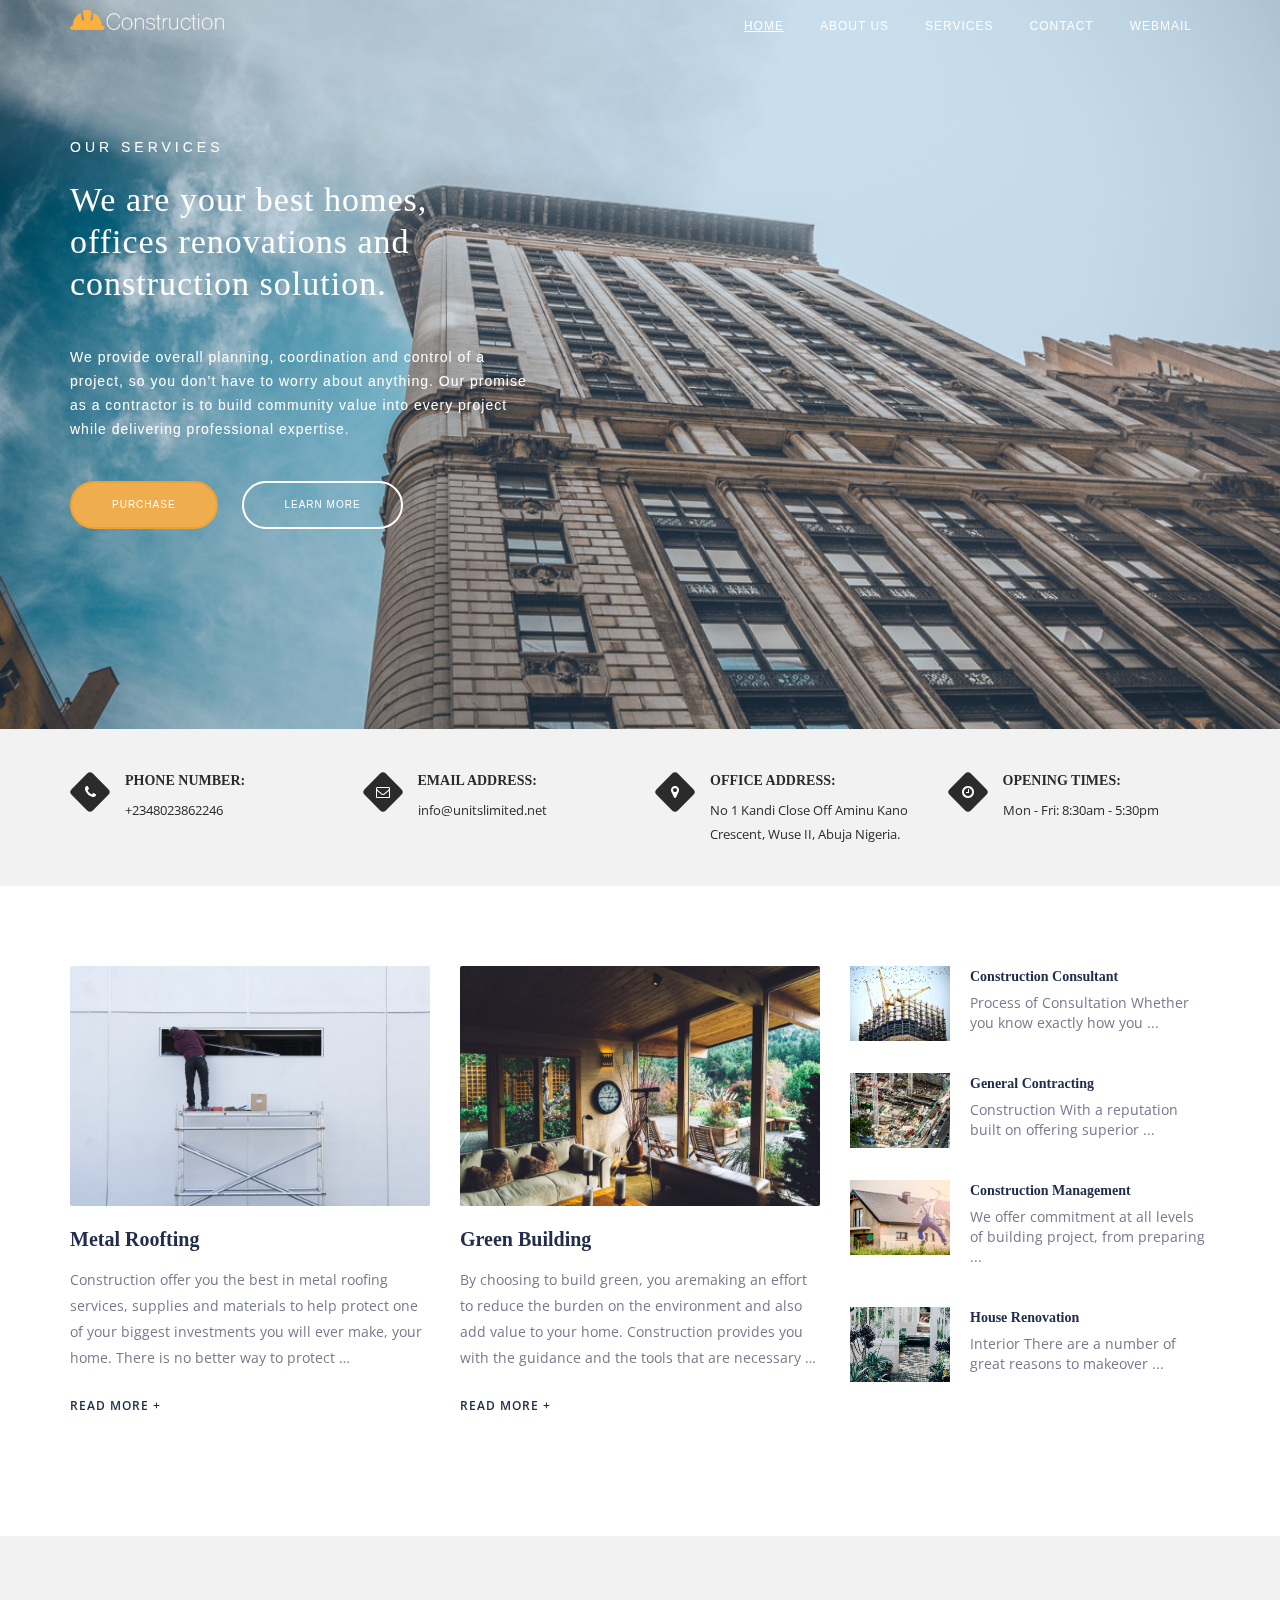
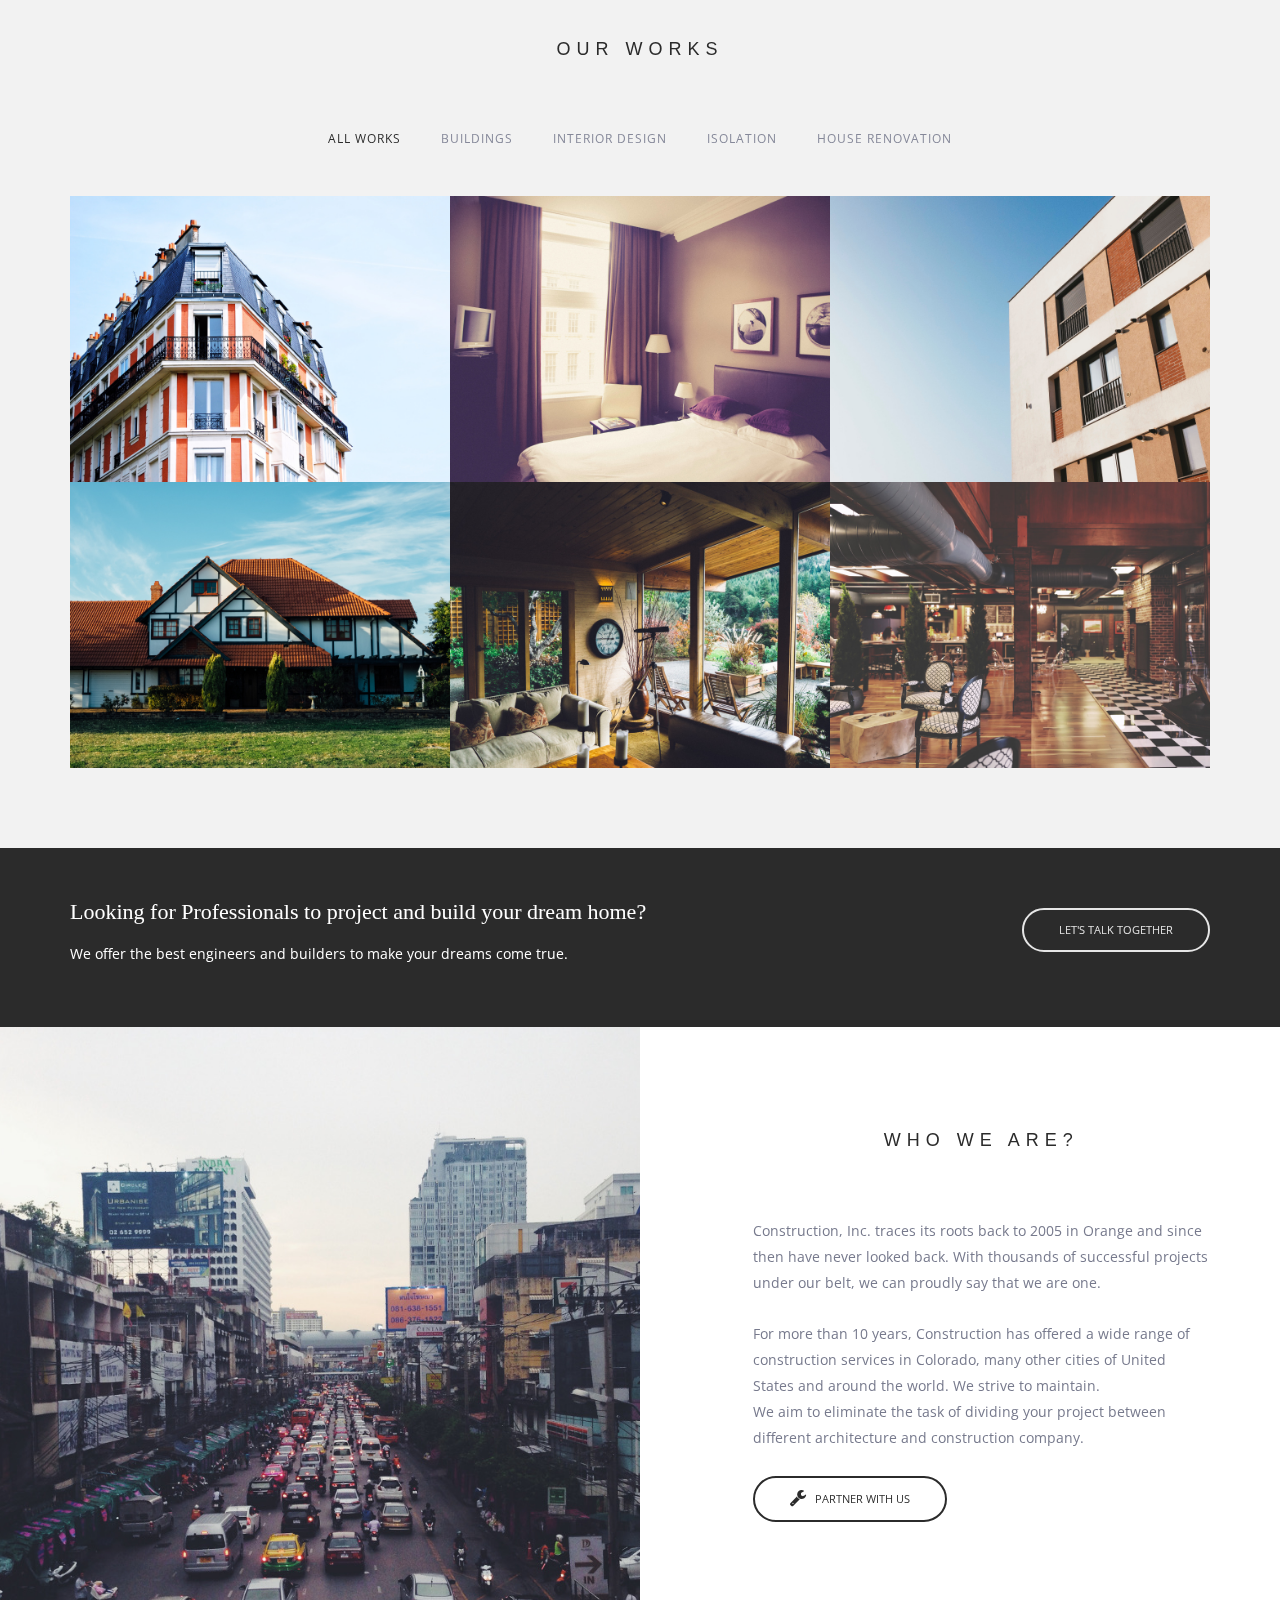
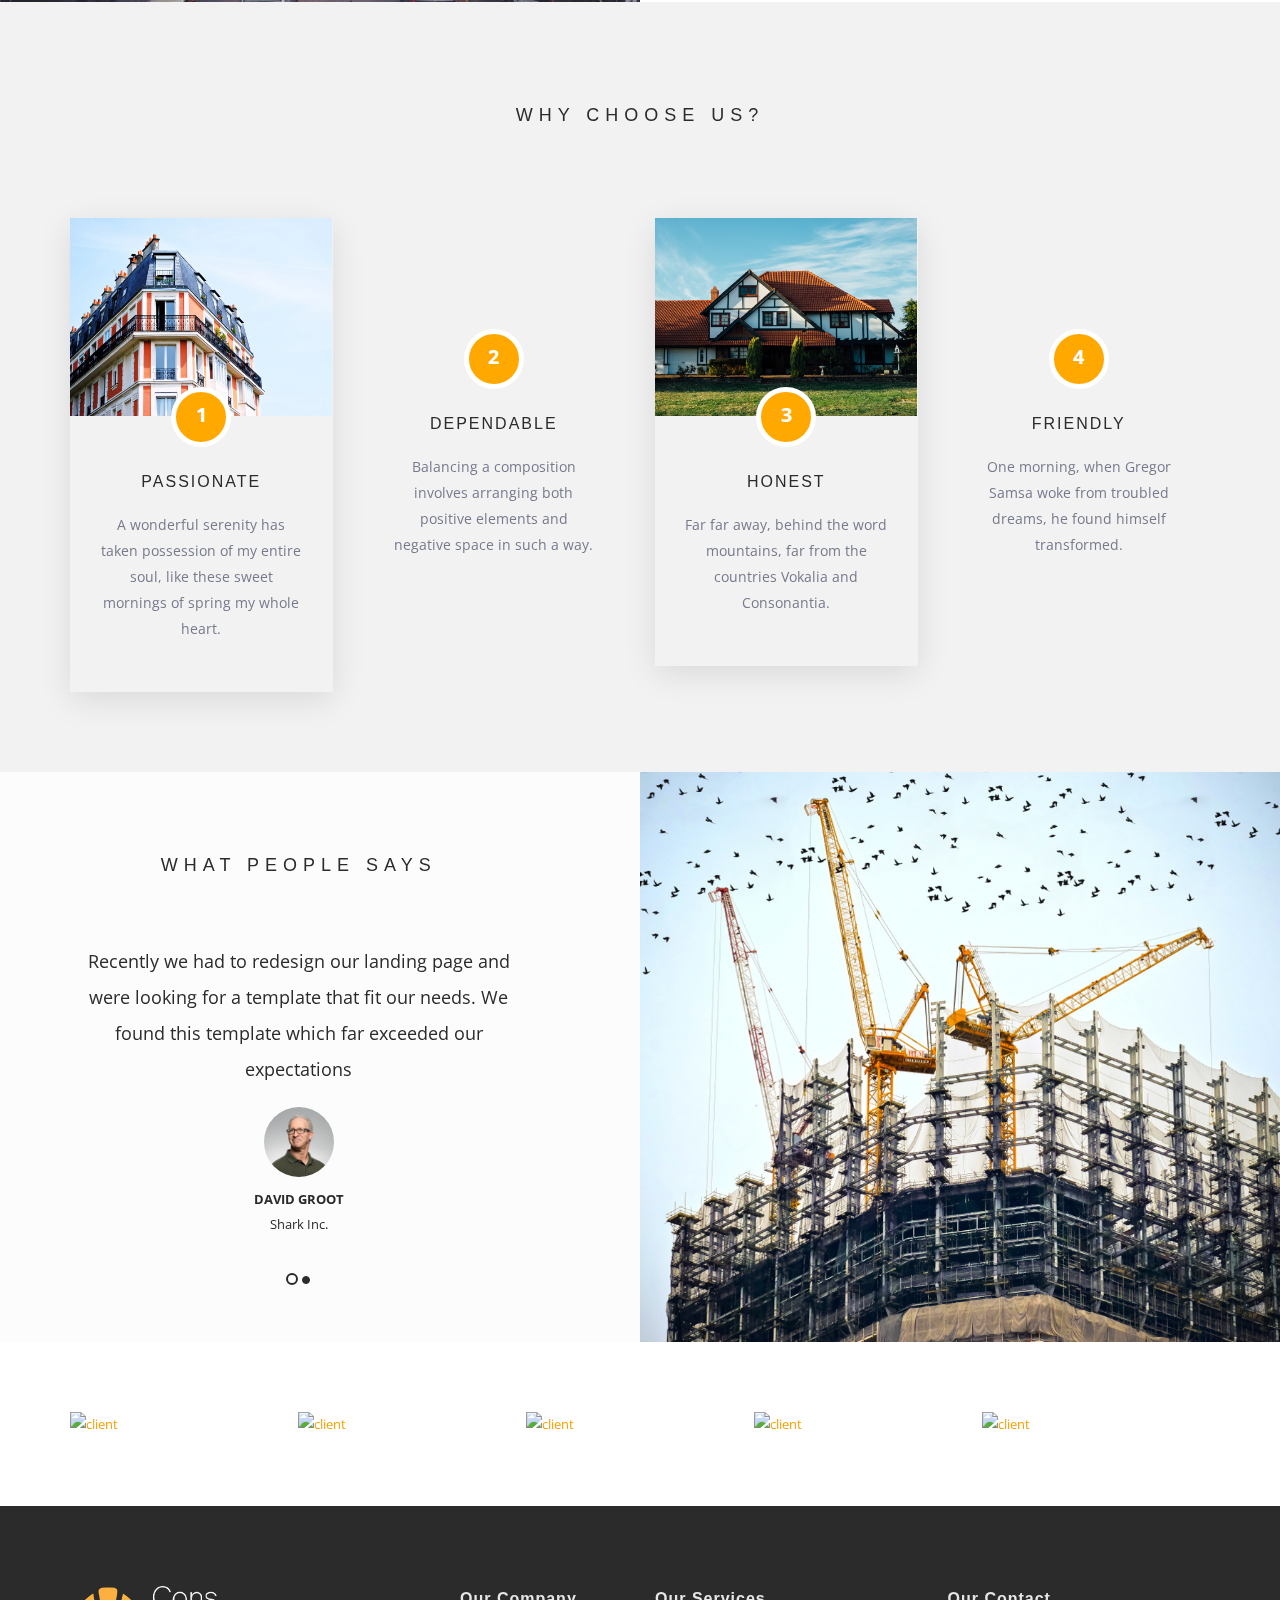
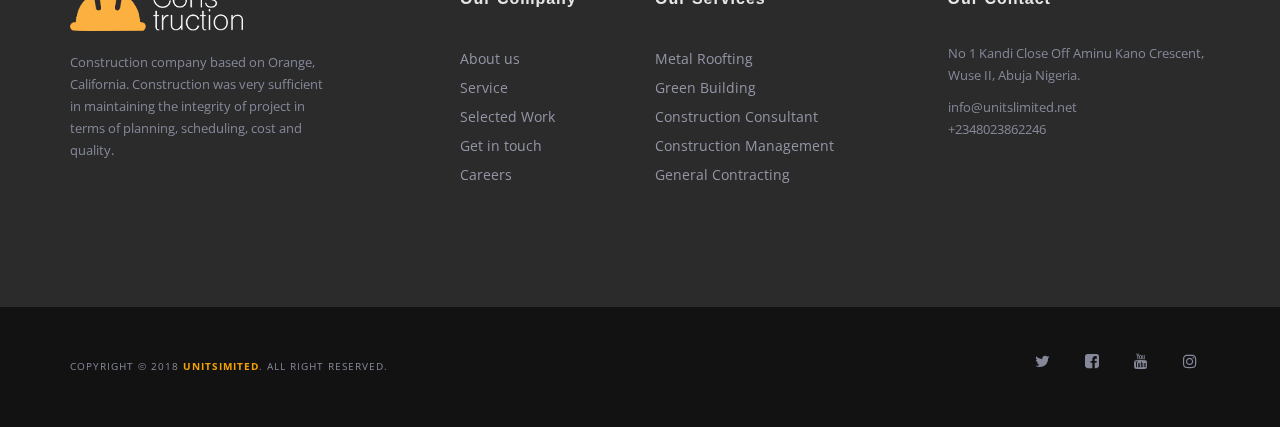
==== units_Limited/index.html @ 346a7cb1 "initial commit" ====
<!DOCTYPE html>
<html lang="en">
  <head>
    <meta charset="utf-8">
    <meta http-equiv="X-UA-Compatible" content="IE=edge">
    <meta name="viewport" content="width=device-width, initial-scale=1">
    <meta name="description" content="construction is awesome bootstrap responsive construction business theme">
    <meta name="keywords" content="construction, business, construction business, responsive, parallax, business theme">
    <meta name="author" content="Construction">
    <title>Unitslimited</title>

    <!-- Bootstrap -->
    <link href="assets/bootstrap/css/bootstrap.min.css" rel="stylesheet">
    
    <link rel="stylesheet" type="text/css" href="//fonts.googleapis.com/css?family=Bitter:300,500" />
    <link href="https://fonts.googleapis.com/css?family=Open+Sans:400,700" rel="stylesheet">
    <link href="https://stackpath.bootstrapcdn.com/font-awesome/4.7.0/css/font-awesome.min.css" rel="stylesheet" integrity="sha384-wvfXpqpZZVQGK6TAh5PVlGOfQNHSoD2xbE+QkPxCAFlNEevoEH3Sl0sibVcOQVnN" crossorigin="anonymous">
    <link href="assets/css/Pe-icon-7-stroke.css" rel="stylesheet">
    <link href="assets/css/owl.carousel.css" rel="stylesheet">
    <link href="assets/css/owl.theme.css" rel="stylesheet">
    <link href="assets/css/magnific-popup.css" rel="stylesheet">
    <link rel="stylesheet" type="text/css" href="assets/css/style.css">

    <!-- HTML5 Shim and Respond.js IE8 support of HTML5 elements and media queries -->
    <!-- WARNING: Respond.js doesn't work if you view the page via file:// -->
    <!--[if lt IE 9]>
      <script src="assets/plugins/html5shiv.min.js"></script>
      <script src="assets/plugins/respond.min.js"></script>
    <![endif]-->
  </head>
  <body id="home" class="home">

    <!-- begin:header -->
    <div class="header" data-parallax="scroll" data-image-src="assets/img/img-header.jpg">
      <!-- begin:site-navigation -->
      <div class="site-header-affix-wrapper">
        <header id="masthead" class="site-header" role="banner">
          <div class="container">
            <div class="row">
              <div class="col-sm-3">
                <div class="site-branding">
                  <h1 class="site-title title-image"><a href="index.html" rel="home"><img src="assets/img/img-logo.png" alt="construction business" class="img-responsive"></a></h1>
                </div><!-- .site-branding -->
              </div><!-- .col-sm-3 -->

              <div class="col-sm-9">
                <nav id="site-navigation" class="main-navigation" role="navigation">
                  <button class="menu-toggle" type="button" aria-controls="primary-menu" aria-expanded="false"><span class="pe-7s-menu"></span><span class="sr-only">Primary Menu</span></button>

                  <div class="menu-testing-menu-container">
                    <ul id="primary-menu" class="menu nav-menu" aria-expanded="false">
                      <li class="menu-item current-menu-item"><a href="index.html">Home</a></li>
                      <li class="menu-item"><a href="about.html">About us</a></li>
                      <li class="menu-item"><a href="services.html">Services</a></li>
                      <li class="menu-item"><a href="contact.html">Contact</a></li>
                      <li class="menu-item"><a href="mail.html">WebMail</a></li>
                    </ul>
                  </div>
                </nav><!-- #site-navigation -->
              </div><!-- .col-sm-9 -->
            </div><!-- .row -->
          </div><!-- .container -->
        </header><!-- #masthead -->
      </div><!-- .site-header-affix-wrapper -->
      <!-- end:site-navigation -->

      <div class="container">
        <div class="row">
          <div class="col-sm-5">
            <div class="header-caption">
              <span class="caption-subtitle">Our Services</span>
              <h2 class="caption-title">We are your best homes, offices renovations and construction solution.</h2>
              <p>We provide overall planning, coordination and control of a project, so you don’t have to worry about anything. Our promise as a contractor is to build community value into every project while delivering professional expertise.</p>
              <div class="header-action-button">
                <a class="btn btn-warning btn-md" href="#">Purchase</a>
                <a class="btn btn-default btn-bordered  btn-md" href="#">Learn more</a>
              </div><!-- header-action-button -->
            </div><!-- .header-caption -->
          </div><!-- .col-sm-5 -->
        </div><!-- .row -->
      </div><!-- .container -->
    </div><!-- #header -->
    <!-- end:header -->

    <!-- begin:additional-info -->
    <div id="additional-info" class="additional-info block-section bg-grey padd-20-top padd-40-btm">
      <div class="container">
        <div class="row">
          <div class="col-md-3 col-sm-6">
            <div class="contact-item">
              <div class="contact-item-icon">
                <i class="fa fa-phone"></i>
              </div><!-- .contact-item-icon -->
              <h4 class="contact-item-title">Phone number:</h4>
              <div class="contact-item-info">+2348023862246</div>
            </div><!-- .contact-item -->
          </div><!-- .col-# -->

          <div class="col-md-3 col-sm-6">
            <div class="contact-item">
              <div class="contact-item-icon">
                <i class="fa fa-envelope-o"></i>
              </div><!-- .contact-item-icon -->
              <h4 class="contact-item-title">Email address:</h4>
              <div class="contact-item-info">info@unitslimited.net</div>
            </div><!-- .contact-item -->
          </div><!-- .col-# -->

          <div class="col-md-3 col-sm-6">
            <div class="contact-item">
              <div class="contact-item-icon">
                <i class="fa fa-map-marker"></i>
              </div><!-- .contact-item-icon -->
              <h4 class="contact-item-title">Office address:</h4>
              <div class="contact-item-info">No 1 Kandi Close Off Aminu Kano Crescent, Wuse II, Abuja Nigeria.</div>
            </div><!-- .contact-item -->
          </div><!-- .col-# -->

          <div class="col-md-3 col-sm-6">
            <div class="contact-item">
              <div class="contact-item-icon">
                <i class="fa fa-clock-o"></i>
              </div><!-- .contact-item-icon -->
              <h4 class="contact-item-title">Opening times:</h4>
              <div class="contact-item-info">Mon - Fri: 8:30am - 5:30pm</div>
            </div><!-- .contact-item -->
          </div><!-- .col-# -->
        </div><!-- .row -->
      </div><!-- container -->
    </div><!-- #additional-info -->
    <!-- end:additional-info -->

    <!-- begin:service -->
    <div id="service" class="service content-section bg-white">
      <div class="container">
        <div class="row">
          <div class="col-md-4">
            <div class="blog-entry">
              <a href="#" class="blog-entry-thumbnail">
                <img src="assets/img/img-service-01.jpg" alt="metal roofting" class="img-responsive">
              </a>
              <div class="blog-entry-header">
                <h2 class="entry-title"><a href="#" rel="bookmark">Metal Roofting</a></h2>
              </div><!-- .blog-entry-header -->
              <div class="blog-entry-content">
                <p>Construction offer you the best in metal roofing services, supplies and materials to help protect one of your biggest investments you will ever make, your home. There is no better way to protect …</p>
                <p><a href="#" class="read-more">Read more &#43;</a></p>
              </div><!-- .blog-entry-content -->
            </div><!-- .blog-entry -->
          </div><!-- .col-md-4 -->

          <div class="col-md-4">
            <div class="blog-entry">
              <a href="#" class="blog-entry-thumbnail">
                <img src="assets/img/img-service-02.jpg" alt="green building" class="img-responsive">
              </a>
              <div class="blog-entry-header">
                <h2 class="entry-title"><a href="#" rel="bookmark">Green Building</a></h2>
              </div><!-- .blog-entry-header -->
              <div class="blog-entry-content">
                <p>By choosing to build green, you aremaking an effort to reduce the burden on the environment and also add value to your home. Construction provides you with the guidance and the tools that are necessary …</p>
                <p><a href="#" class="read-more">Read more &#43;</a></p>
              </div><!-- .blog-entry-content -->
            </div><!-- .blog-entry -->
          </div><!-- .col-md-4 -->

          <div class="col-md-4">
            <ul class="blog-entry-list">
              <li>
                <span class="entry-post-thumbnail">
                  <img src="assets/img/img-service-03.jpg" alt="construction Consultant">
                </span>
                <div class="entry-post-content">
                  <h4 class="entry-post-title"><a href="#">Construction Consultant</a></h4>
                  <p>Process of Consultation Whether you know exactly how you ...</p>
                </div><!-- .entry-post-content -->
              </li><!-- #post-## -->
              <li>
                <span class="entry-post-thumbnail">
                  <img src="assets/img/img-service-04.jpg" alt="General Contracting">
                </span>
                <div class="entry-post-content">
                  <h4 class="entry-post-title"><a href="#">General Contracting</a></h4>
                  <p>Construction With a reputation built on offering superior ...</p>
                </div><!-- .entry-post-content -->
              </li><!-- #post-## -->
              <li>
                <span class="entry-post-thumbnail">
                  <img src="assets/img/img-service-05.jpg" alt="Construction Management">
                </span>
                <div class="entry-post-content">
                  <h4 class="entry-post-title"><a href="#">Construction Management</a></h4>
                  <p>We offer commitment at all levels of building project, from preparing ...</p>
                </div><!-- .entry-post-content -->
              </li><!-- #post-## -->
              <li>
                <span class="entry-post-thumbnail">
                  <img src="assets/img/img-service-06.jpg" alt="House Renovation">
                </span>
                <div class="entry-post-content">
                  <h4 class="entry-post-title"><a href="#">House Renovation</a></h4>
                  <p>Interior There are a number of great reasons to makeover ...</p>
                </div><!-- .entry-post-content -->
              </li><!-- #post-## -->
            </ul><!-- .blog-entry-list -->
          </div><!-- .col-md-4 -->
        </div><!-- .row -->
      </div><!-- container -->
    </div><!-- #service -->
    <!-- end:service -->

    <!-- begin:work -->
    <div id="work" class="work content-section bg-grey">
      <div class="container">
        <div class="row">
          <div class="col-md-12">
            <div class="section-title">
              <h2>Our Works</h2>
            </div>
          </div><!-- .col-md-12 -->
        </div><!-- .row -->

        <div class="row">
          <div class="col-md-12">
            <ul class="work-filter">
              <li class="active" data-filter="*"><a href="#">All works</a></li>
              <li data-filter=".buildings"><a href="#buildings">Buildings</a></li>
              <li data-filter=".interior-design"><a href="#interior-design">Interior Design</a></li>
              <li data-filter=".isolation"><a href="#isolation">Isolation</a></li>
              <li data-filter=".house-renovation"><a href="#house-renovation">House Renovation</a></li>
            </ul><!-- .work-filter -->

            <ul class="work-grid">
              <li class="work-item buildings">
                <a href="assets/img/img-work-01.jpg" title="Avenue Hotels" class="image-lightbox">
                  <div class="work-item-image">
                    <img src="assets/img/img-work-01.jpg" alt="Avenue Hotels">
                  </div><!-- .work-item-image -->
                  <div class="work-item-info">
                    <h4 class="work-item-title">Avenue Hotels</h4>
                    <span class="work-item-desc">Buildings</span>
                  </div><!-- .work-item-info -->
                </a>
              </li><!-- .work-item -->
              <li class="work-item interior-design">
                <a href="assets/img/img-work-02.jpg" title="Mark Bedroom" class="image-lightbox">
                  <div class="work-item-image">
                    <img src="assets/img/img-work-02.jpg" alt="Mark Bedroom">
                  </div><!-- .work-item-image -->
                  <div class="work-item-info">
                    <h4 class="work-item-title">Mark Bedroom</h4>
                    <span class="work-item-desc">Interior Design</span>
                  </div><!-- .work-item-info -->
                </a>
              </li><!-- .work-item -->
              <li class="work-item buildings">
                <a href="assets/img/img-work-03.jpg" title="Edu Hostel" class="image-lightbox">
                  <div class="work-item-image">
                    <img src="assets/img/img-work-03.jpg" alt="Edu Hostel">
                  </div><!-- .work-item-image -->
                  <div class="work-item-info">
                    <h4 class="work-item-title">Edu Hostel</h4>
                    <span class="work-item-desc">Buildings</span>
                  </div><!-- .work-item-info -->
                </a>
              </li><!-- .work-item -->
              <li class="work-item isolation house-renovation">
                <a href="assets/img/img-work-04.jpg" title="Alan Home" class="image-lightbox">
                  <div class="work-item-image">
                    <img src="assets/img/img-work-04.jpg" alt="Alan Home">
                  </div><!-- .work-item-image -->
                  <div class="work-item-info">
                    <h4 class="work-item-title">Alan Home</h4>
                    <span class="work-item-desc">Isolation</span>
                  </div><!-- .work-item-info -->
                </a>
              </li><!-- .work-item -->
              <li class="work-item interior-design house-renovation">
                <a href="assets/img/img-work-05.jpg" title="Jannet Home" class="image-lightbox">
                  <div class="work-item-image">
                    <img src="assets/img/img-work-05.jpg" alt="Jannet Home">
                  </div><!-- .work-item-image -->
                  <div class="work-item-info">
                    <h4 class="work-item-title">Jannet Home</h4>
                    <span class="work-item-desc">House Renovation</span>
                  </div><!-- .work-item-info -->
                </a>
              </li><!-- .work-item -->
              <li class="work-item design photography">
                <a href="assets/img/img-work-06.jpg" title="Papa Ron's Restaurant" class="image-lightbox">
                  <div class="work-item-image">
                    <img src="assets/img/img-work-06.jpg" alt="Papa Ron's Restaurant">
                  </div><!-- .work-item-image -->
                  <div class="work-item-info">
                    <h4 class="work-item-title">Papa Ron's Restaurant</h4>
                    <span class="work-item-desc">Interior Design</span>
                  </div><!-- .work-item-info -->
                </a>
              </li><!-- .work-item -->
            </ul><!-- .work-grid -->
          </div><!-- .col-md-12 -->
        </div><!-- .row -->
      </div><!-- .container -->
    </div><!-- #work -->
    <!-- end:work -->

    <!-- begin:cta -->
    <div id="cta" class="cta block-section padd-40-top padd-40-btm bg-dark">
      <div class="container">
        <div class="row">
          <div class="col-sm-8">
            <h4>Looking for Professionals to project and build your dream home?</h4>
            <p>We offer the best engineers and builders to make your dreams come true.</p>
          </div><!-- .col-sm-6 -->
          <div class="col-sm-4 text-right marg-20-top">
            <a href="#" class="button">Let's talk together</a>
          </div>
        </div><!-- .row -->
      </div><!-- .container -->
    </div><!-- #cta -->
    <!-- end:cta -->

    <!-- begin:about -->
    <div id="about" class="block-section image-block bg-white">
      <div class="container-fluid container-no-padding">
        <div class="row row-no-margin">
          <div class="image-block-item col-md-6 col-sm-5 col-xs-12">
            <div class="image-block-item-background" style="background-image: url('assets/img/img-post-content-04.jpg');"></div>
          </div><!-- .image-block-item -->
        </div><!-- .row -->
      </div><!-- .container-fluid -->

      <div class="container clear">
        <div class="row">
          <div class="col-md-5 col-md-offset-7 col-sm-6 col-sm-offset-6 col-xs-10 col-xs-offset-1 padd-80-top padd-60-btm">
            <div class="section-title">
              <h2>Who We Are?</h2>
            </div>
            <p>Construction, Inc. traces its roots back to 2005 in Orange and since then have never looked back. With thousands of successful projects under our belt, we can proudly say that we are one.</p>
            <p>For more than 10 years, Construction has offered a wide range of construction services in Colorado, many other cities of United States and around the world. We strive to maintain.<br>We aim to eliminate the task of dividing your project between different architecture and construction company.</p>
            <p><a class="button btn-danger popup-video" href="http://www.youtube.com/watch?v=Og879fOk6DQ"><i class="fa fa-wrench"></i> Partner with us</a></p>
          </div><!-- .col-## -->
        </div><!-- .row -->
      </div><!-- .container -->
    </div><!-- #about -->
    <!-- end:about -->

    <!-- begin:why -->
    <div id="why" class="why content-section bg-grey">
      <div class="container">
        <div class="row">
          <div class="col-md-12">
            <div class="section-title">
              <h2>Why Choose Us?</h2>
            </div>
          </div><!-- .col-md-12 -->
        </div><!-- .row -->
        <div class="row">
          <div class="col-md-3 col-sm-6">
            <div class="process-item highlight text-center">
              <img src="assets/img/img-work-01.jpg" class="img-responsive">
              <div class="process-item-content">
                <span class="process-item-number">1</span>
                <h3 class="process-item-title">PASSIONATE</h3>
                <p>A wonderful serenity has taken possession of my entire soul, like these sweet mornings of spring my whole heart.</p>
              </div><!-- .process-item-content -->
            </div><!-- .process-item -->
          </div><!-- .col-## -->
          <div class="col-md-3 col-sm-6">
            <div class="process-item text-center">
              <div class="process-item-icon">
                <span class="pe-7s-science"></span>
              </div>
              <div class="process-item-content">
                <span class="process-item-number">2</span>
                <h3 class="process-item-title">DEPENDABLE</h3>
                <p>Balancing a composition involves arranging both positive elements and negative space in such a way.</p>
              </div><!-- .process-item-content -->
            </div><!-- .process-item -->
          </div><!-- .col-## -->
          <div class="col-md-3 col-sm-6">
            <div class="process-item highlight text-center">
              <img src="assets/img/img-work-04.jpg" class="img-responsive">
              <div class="process-item-content">
                <span class="process-item-number">3</span>
                <h3 class="process-item-title">HONEST</h3>
                <p>Far far away, behind the word mountains, far from the countries Vokalia and Consonantia.</p>
              </div><!-- .process-item-content -->
            </div><!-- .process-item -->
          </div><!-- .col-## -->
          <div class="col-md-3 col-sm-6">
            <div class="process-item text-center">
              <div class="process-item-icon">
                <span class="pe-7s-graph1"></span>
              </div>
              <div class="process-item-content">
                <span class="process-item-number">4</span>
                <h3 class="process-item-title">FRIENDLY</h3>
                <p>One morning, when Gregor Samsa woke from troubled dreams, he found himself transformed.</p>
              </div><!-- .process-item-content -->
            </div><!-- .process-item -->
          </div><!-- .col-## -->
        </div><!-- .row -->
      </div><!-- .container -->
    </div><!-- #why -->
    <!-- end:why -->

    <!-- begin:testimonial -->
    <div id="testimonial" class="block-section image-block bg-light">
      <div class="container-fluid container-no-padding">
        <div class="row row-no-margin">
          <div class="image-block-item col-md-6 col-md-offset-6 col-sm-5 col-xs-12">
            <div class="image-block-item-background" style="background-image: url('assets/img/img-content-03.jpg');"></div>
          </div><!-- .image-block-item -->
        </div><!-- .row -->
      </div><!-- .container-fluid -->

      <div class="container clear">
        <div class="row">
          <div class="col-md-5 col-md-offset-0 col-sm-7 col-sm-offset-5 padd-60-top padd-100-btm">
            <div class="section-title">
              <h2>What People Says</h2>
            </div>
            <div class="carousel slide testimony-dark" id="testimony" data-ride="carousel">
              <ol class="carousel-indicators">
                <li data-target="#testimony" data-slide-to="0" class="active"></li>
                <li data-target="#testimony" data-slide-to="1" class=""></li>
              </ol><!-- .carousel-indicators -->
              <div class="carousel-inner" role="listbox">
                <div class="item active">
                  <p>Recently we had to redesign our landing page and were looking for a template that fit our needs. We found this template which far exceeded our expectations</p>
                  <img class="testimony-item-image" src="assets/img/img-testimony-01.jpg">
                  <span class="testimony-item-source source-alt"><strong>David Groot</strong> Shark Inc.</span>
                </div><!-- .item -->
                <div class="item">
                  <p>I don't know what else to say. It had everything we wanted and was better designed than anything we could have accomplished on our own. Thanks for the great work.</p>
                  <img class="testimony-item-image" src="assets/img/img-testimony-02.jpg">
                  <span class="testimony-item-source source-alt"><strong>Max Well</strong> Cooldad</span>
                </div><!-- .item -->
              </div><!-- .carousel-inner -->
            </div><!-- #client-says -->
          </div><!-- .col-## -->
        </div><!-- .row -->
      </div><!-- .container -->
    </div><!-- #testimonial -->
    <!-- end:testimonial -->

    <!-- begin:client -->
    <div id="client" class="client block-section bg-white padd-40-top padd-40-btm">
      <div class="container">
        <div class="row">
          <div class="col-md-12">
            <div id="slider-thumbnail" class="owl-carousel owl-theme client-slider slider-carousel navigation-hide">
              <div class="item">
                <a href="#">
                  <img src="assets/img/img-client-01.png" alt="client">
                </a>
              </div><!-- .item -->
              <div class="item">
                <a href="#">
                  <img src="assets/img/img-client-02.png" alt="client">
                </a>
              </div><!-- .item -->
              <div class="item">
                <a href="#">
                  <img src="assets/img/img-client-03.png" alt="client">
                </a>
              </div><!-- .item -->
              <div class="item">
                <a href="#">
                  <img src="assets/img/img-client-04.png" alt="client">
                </a>
              </div><!-- .item -->
              <div class="item">
                <a href="#">
                  <img src="assets/img/img-client-05.png" alt="client">
                </a>
              </div><!-- .item -->
              <div class="item">
                <a href="#">
                  <img src="assets/img/img-client-06.png" alt="client">
                </a>
              </div><!-- .item -->
              <div class="item">
                <a href="#">
                  <img src="assets/img/img-client-07.png" alt="client">
                </a>
              </div><!-- .item -->
              <div class="item">
                <a href="#">
                  <img src="assets/img/img-client-08.png" alt="client">
                </a>
              </div><!-- .item -->
            </div><!-- #slider-thumbnail -->
          </div><!-- .col-md-12 -->
        </div><!-- .row -->
      </div><!-- .container -->
    </div><!-- #client -->
    <!-- end:client -->

    <!-- begin:footer -->
    <footer id="colophon" class="site-footer bg-black" role="contentinfo">
      <div class="container">
        <div class="row">
          <div class="col-md-3 col-sm-6">
            <section class="widget">
              <img src="assets/img/img-logo-footer.png" alt="bootstrap theme for construction companies" class="img-responsive marg-20-btm marg-20-top">
              <p>Construction company based on Orange, California. Construction was very sufficient in maintaining the integrity of project in terms of planning, scheduling, cost and quality.</p>
            </section><!-- .widget -->
          </div><!-- .col-## -->

          <div class="col-md-2 col-sm-6 col-md-offset-1 col-sm-offset-0">
            <section class="widget">
              <h3 class="widget-title">Our Company</h3>
              <ul>
                <li><a href="#">About us</a></li>
                <li><a href="#">Service</a></li>
                <li><a href="#">Selected Work</a></li>
                <li><a href="#">Get in touch</a></li>
                <li><a href="#">Careers</a></li>
              </ul>
            </section><!-- .widget -->
          </div><!-- .col-## -->

          <div class="col-md-3 col-sm-6">
            <section class="widget">
              <h3 class="widget-title">Our Services</h3>
              <ul>
                <li><a href="#">Metal Roofting</a></li>
                <li><a href="#">Green Building</a></li>
                <li><a href="#">Construction Consultant</a></li>
                <li><a href="#">Construction Management</a></li>
                <li><a href="#">General Contracting</a></li>
              </ul>
            </section><!-- .widget -->
          </div><!-- .col-## -->

          <div class="col-md-3 col-sm-6">
            <section class="widget">
              <h3 class="widget-title">Our Contact</h3>
              <p>No 1 Kandi Close Off Aminu Kano Crescent, Wuse II, Abuja Nigeria.</p>
              <p>info@unitslimited.net<br>+2348023862246</p>
            </section>
          </div><!-- .col-## -->
        </div><!-- .row -->
      </div><!-- .container -->
    </footer><!-- #colophon -->
    <!-- end:footer -->

    <!-- begin:copyright -->
    <section id="copyright" class="copyright bg-black">
      <div class="container">
        <div class="row">
          <div class="col-sm-6 copy-left">
            <p>Copyright &copy; 2018 <a href="http://unitslimited.net"><strong>Unitsimited</strong></a>. All Right Reserved.</p>
          </div><!-- .col-sm-6 -->

          <div class="col-sm-6 copy-right">
            <ul class="social-icon">
              <li><a href="#" target="_blank" class="icon-twitter"><i class="fa fa-twitter"></i></a></li>
              <li><a href="#" target="_blank" class="icon-facebook"><i class="fa fa-facebook-square"></i></a></li>
              <li><a href="#" target="_blank" class="icon-youtube"><i class="fa fa-youtube"></i></a></li>
              <li><a href="#" target="_blank" class="icon-instagram"><i class="fa fa-instagram"></i></a></li>
            </ul>
          </div><!-- .col-sm-6 -->
        </div><!-- .row -->
      </div><!-- .container -->
    </section><!-- #copyright -->
    <!-- begin:copyright -->


    <!-- jQuery (necessary for Bootstrap's JavaScript plugins) -->
    <script src="assets/plugins/jquery.min.js"></script>
    <!-- 
      <script src="https://ajax.googleapis.com/ajax/libs/jquery/1.11.0/jquery.min.js"></script>
     -->
    <!-- Include all compiled plugins (below), or include individual files as needed -->
    <script src="assets/bootstrap/js/bootstrap.min.js"></script>
    <script src="assets/plugins/parallax.min.js"></script>
    <script src="assets/js/navigation.js"></script>
    <script src="assets/plugins/jquery.easing.js"></script>
    <script src="assets/plugins/jquery.magnific-popup.min.js"></script>
    <script src="assets/plugins/imagesloaded.pkgd.min.js"></script>
    <script src="assets/plugins/isotope.pkgd.min.js"></script>
    <script src="assets/plugins/owl.carousel.min.js"></script>
    <script src="assets/js/script.min.js"></script>
  </body>
</html>
---- units_Limited/assets/css/style.css ----
/*
	========================================
	UNITSLIMITED THEME
	========================================

	@author			  : unitslimited
	@version		  : v1.1
	@date-create	: 10 May, 2018
	@file-name		: style.less

*/
/*
	========================================
	TABLE OF CONTENTS
	========================================

	[#. GLOBAL STYLE]
	[#. TYPOGRAPHY]
	[#. COMPONENT]
		[##. BUTTON]
		[##. SOCIAL ICON]
		[##. SEARCH FORM]
		[##. ALERT]
		[##. PROGRESS BAR]
		[##. ACCORDION]
		[##. TABS]
		[##. FACT]
		[##. TEAM]
		[##. SKILLBAR]
		[##. SERVICE]
		[##. WORK FILTER]
		[##. TESTIMONY CAROUSEL]
		[##. CONTACT INFO]
		[##. CONTACT FORM]
		[##. MAP]
		[##. SUBSCRIBE FORM]
		[##. CLIENT SLIDER]
		[##. IMAGE BLOCK]
		[##. PRICING ITEM]
		[##. PROCESS]
		[##. GALLERY SLIDER]
		[##. NEWS GRID]
		[##. BREADCRUMB]
		[##. POST NAVIGATION & PAGINATION]
		[##. COMMENT LIST]
		[##. COMMENT FORM]
	[#. TOPBAR]
	[#. MAIN NAVIGATION]
	[#. HEADER]
	[#. CONTENT]
	[#. ALIGNMENTS]
	[#. SIDEBAR]
	[#. ACCESSIBILITY]
	[#. MEDIA]
		[##. EMBED]
		[##. CAPTIONS]
	[#. FOOTER]
	[#. COPYRIGHT]

*/

/*
	===========================
	[#. GLOBAL STYLE]
	===========================
*/
body {
  margin: 0;
  padding: 0;
  font-family: 'Open Sans', sans-serif;
  font-size: 13px;
  line-height: 24px;
  color: #2b2b2b;
  background: #ffffff;
  scrollbar-face-color: #2b2b2b;
  -webkit-font-smoothing: antialiased;
}
::-moz-selection {
  color: #ffffff;
  text-shadow: none;
  background: #ffa800;
}
::-webkit-selection {
  color: #ffffff;
  text-shadow: none;
  background: #ffcb66;
}
::selection {
  color: #ffffff;
  text-shadow: none;
  background: #ffcb66;
}
a {
  color: #f5a100;
  text-decoration: none;
  -webkit-transition: all 0.1s linear;
  -moz-transition: all 0.1s linear;
  -ms-transition: all 0.1s linear;
  -o-transition: all 0.1s linear;
  transition: all 0.1s linear;
}
a:hover {
  color: #b37600;
  text-decoration: none;
  -webkit-transition: all 0.1s linear;
  -moz-transition: all 0.1s linear;
  -ms-transition: all 0.1s linear;
  -o-transition: all 0.1s linear;
  transition: all 0.1s linear;
}
pre::-webkit-scrollbar,
.pre-scrollable::-webkit-scrollbar {
  width: 6px !important;
}
pre::-webkit-scrollbar-track,
.pre-scrollable::-webkit-scrollbar-track {
  background-color: #e6e6e6;
}
pre::-webkit-scrollbar-thumb,
.pre-scrollable::-webkit-scrollbar-thumb {
  background-color: #caccd3;
}
pre::-webkit-scrollbar-button,
.pre-scrollable::-webkit-scrollbar-button {
  display: none;
}
pre::-webkit-scrollbar-corner,
.pre-scrollable::-webkit-scrollbar-corner {
  background-color: #e6e6e6;
}
.clear {
  clear: both;
}
.row-no-margin {
  margin-left: 0;
  margin-right: 0;
}
.container-no-padding {
  padding-left: 0;
  padding-right: 0;
}
.form-bordered {
  height: 45px;
  padding: 10px 20px;
  font-size: 13px;
  font-weight: 400;
  border: 2px solid #cccccc;
  -webkit-border-radius: 0;
  -moz-border-radius: 0;
  -ms-border-radius: 0;
  -o-border-radius: 0;
  border-radius: 0;
  -webkit-box-shadow: none;
  -moz-box-shadow: none;
  -ms-box-shadow: none;
  -o-box-shadow: none;
  box-shadow: none;
  color: #5f6272;
  -webkit-transition: all 0.1s linear;
  -moz-transition: all 0.1s linear;
  -ms-transition: all 0.1s linear;
  -o-transition: all 0.1s linear;
  transition: all 0.1s linear;
}
.form-bordered:focus {
  color: #c28000;
  border-color: #2b2b2b;
  -webkit-box-shadow: none;
  -moz-box-shadow: none;
  -ms-box-shadow: none;
  -o-box-shadow: none;
  box-shadow: none;
  outline: none;
  -webkit-transition: all 0.1s linear;
  -moz-transition: all 0.1s linear;
  -ms-transition: all 0.1s linear;
  -o-transition: all 0.1s linear;
  transition: all 0.1s linear;
}
textarea {
  height: auto !important;
}
label {
  font-size: 12px;
  letter-spacing: 1px;
  text-transform: uppercase;
}
/*
	===========================
	[#. TYPOGRAPHY]
	===========================
*/
h1,h2,h3,h4,h5,h6{
  font-family: Poppins;
}
h1 {
  font-size: 34;
  line-height: 36px;
}
h2 {
  font-size: 30px;
  line-height: 34px;
}
h3 {
  font-size: 26px;
  line-height: 30px;
}
h4 {
  font-size: 22px;
  line-height: 28px;
}
h5 {
  font-size: 18px;
  line-height: 26px;
}
h6 {
  font-size: 16px;
  line-height: 24px;
}
hr {
  border-top-color: #f7f7f7;
}
.fade-01 {
  opacity: .1;
}
.fade-02 {
  opacity: .2;
}
.fade-03 {
  opacity: .3;
}
.fade-04 {
  opacity: .4;
}
.fade-05 {
  opacity: .5;
}
.fade-06 {
  opacity: .6;
}
.border-none {
  border: none !important;
}
.border-bottom {
  border-bottom: 1px solid #e6e6e6;
}
.display-inline-block {
  display: inline-block;
}
.cast-shadow {
  -webkit-box-shadow: 0px 8px 31px 0px rgba(0, 0, 0, 0.1);
  -moz-box-shadow: 0px 8px 31px 0px rgba(0, 0, 0, 0.1);
  -ms-box-shadow: 0px 8px 31px 0px rgba(0, 0, 0, 0.1);
  -o-box-shadow: 0px 8px 31px 0px rgba(0, 0, 0, 0.1);
  box-shadow: 0px 8px 31px 0px rgba(0, 0, 0, 0.1);
}
.text-big {
  font-size: 30px;
  line-height: 36px;
  font-weight: 400;
}
.text-big p {
  font-size: 23px !important;
  line-height: 40px !important;
}
.text-big h2 {
  margin-bottom: 40px;
  font-size: 38px;
  font-weight: 700;
  line-height: 52px;
}
.text-big h3 {
  margin-bottom: 40px;
  font-size: 32px;
  line-height: 46px;
  font-weight: 700;
}
.text-big h4 {
  margin-bottom: 30px;
  font-size: 28px;
  font-weight: 700;
  line-height: 36px;
}
.text-secondary-bold {
  font-weight: 500 !important;
}
.text-bold {
  font-weight: 700 !important;
}
.text-theme {
  color: #ffa800;
}
.text-red {
  color: #e74c3c;
}
.text-dark-red {
  color: #c0392b;
}
.text-watermelon {
  color: #ef717a;
}
.text-dark-watermelon {
  color: #f62459;
}
.text-orange {
  color: #fc6e51;
}
.text-dark-orange {
  color: #d35400;
}
.text-yellow {
  color: #ffcd02;
}
.text-dark-yellow {
  color: #ffa800;
}
.text-blue {
  color: #5065a1;
}
.text-dark-blue {
  color: #394c81;
}
.text-skyblue {
  color: #5bc0de;
}
.text-dark-skyblue {
  color: #2980b9;
}
.text-navyblue {
  color: #34495e;
}
.text-dark-navyblue {
  color: #2c3e50;
}
.text-green {
  color: #2ecc71;
}
.text-dark-green {
  color: #27ae60;
}
.text-mint {
  color: #1abc9c;
}
.text-dark-mint {
  color: #16a085;
}
.text-teal {
  color: #3a6f81;
}
.text-dark-teal {
  color: #356272;
}
.text-pink {
  color: #f47cc3;
}
.text-dark-pink {
  color: #d45c9e;
}
.text-purple {
  color: #745ec5;
}
.text-dark-purple {
  color: #5b48a2;
}
.text-magenta {
  color: #9b59b6;
}
.text-dark-magenta {
  color: #8e44ad;
}
.text-black {
  color: #2b2b2b;
}
.text-dark-black {
  color: #262626;
}
.text-brown {
  color: #a38671;
}
.text-dark-brown {
  color: #8e725e;
}
.text-grey {
  color: #6b6e80;
}
.text-light-grey {
  color: #f9f9f9;
}
.text-white {
  color: #ffffff;
}
.text-dark-white {
  color: #d9dae9;
}
.bg-red {
  background-color: #e74c3c;
}
.bg-dark-red {
  background-color: #c0392b;
}
.bg-watermelon {
  background-color: #ef717a;
}
.bg-dark-watermelon {
  background-color: #f62459;
}
.bg-orange {
  background-color: #fc6e51;
}
.bg-dark-orange {
  background-color: #d35400;
}
.bg-yellow {
  background-color: #ffcd02;
}
.bg-dark-yellow {
  background-color: #ffa800;
}
.bg-blue {
  background-color: #5065a1;
}
.bg-dark-blue {
  background-color: #394c81;
}
.bg-skyblue {
  background-color: #5bc0de;
}
.bg-dark-skyblue {
  background-color: #2980b9;
}
.bg-navyblue {
  background-color: #34495e;
}
.bg-dark-navyblue {
  background-color: #2c3e50;
}
.bg-green {
  background-color: #2ecc71;
}
.bg-dark-green {
  background-color: #27ae60;
}
.bg-mint {
  background-color: #1abc9c;
}
.bg-dark-mint {
  background-color: #16a085;
}
.bg-teal {
  background-color: #3a6f81;
}
.bg-dark-teal {
  background-color: #356272;
}
.bg-pink {
  background-color: #f47cc3;
}
.bg-dark-pink {
  background-color: #d45c9e;
}
.bg-purple {
  background-color: #745ec5;
}
.bg-dark-purple {
  background-color: #5b48a2;
}
.bg-magenta {
  background-color: #9b59b6;
}
.bg-dark-magenta {
  background-color: #8e44ad;
}
.bg-black {
  background-color: #2b2b2b;
}
.bg-dark-black {
  background-color: #121212;
}
.bg-brown {
  background-color: #a38671;
}
.bg-dark-brown {
  background-color: #8e725e;
}
.bg-grey {
  background-color: #6b6e80;
}
.bg-light-grey {
  background-color: #f9f9f9;
}
.bg-white {
  background-color: #ffffff;
}
.bg-dark-white {
  background-color: #d9dae9;
}
.section-title {
  display: block;
  text-align: center;
}
.section-title h1 {
  margin-bottom: 40px;
  font-size: 60px;
  line-height: 64px;
  font-weight: 300;
}
.section-title h2,
.section-title h3 {
  margin-bottom: 60px;
  font-family: 'Poppins', sans-serif;
  text-transform: uppercase;
  font-size: 18px;
  line-height: 26px;
  font-weight: 300;
  letter-spacing: 6px;
  color: #2b2b2b;
}
.section-title h2 span,
.section-title h3 span {
  font-weight: 500;
  color: #121212;
}
.section-title h2 small,
.section-title h3 small {
  display: block;
  color: #121212;
}
.section-title p {
  margin-top: -30px;
  margin-bottom: 40px;
}
.main-title-primary {
  font-family: 'Poppins', sans-serif;
  font-size: 38px;
  line-height: 44px;
  font-weight: 500;
  text-transform: uppercase;
  text-align: center;
}
.main-title-primary span {
  display: block;
  font-size: 14px;
  font-weight: 500;
  letter-spacing: 1px;
}
.main-title-secondary {
  font-family: 'Open Sans', sans-serif;
  font-size: 14px;
  line-height: 24px;
  text-align: center;
}
.padd-20-top {
  padding-top: 20px;
}
.padd-20-btm {
  padding-bottom: 20px;
}
.padd-40-top {
  padding-top: 40px;
}
.padd-40-btm {
  padding-bottom: 40px;
}
.padd-60-top {
  padding-top: 60px;
}
.padd-60-btm {
  padding-bottom: 60px;
}
.padd-80-top {
  padding-top: 80px;
}
.padd-80-btm {
  padding-bottom: 80px;
}
.padd-100-top {
  padding-top: 100px;
}
.padd-100-btm {
  padding-bottom: 100px;
}
.padd-20 {
  padding: 20px;
}
.padd-40 {
  padding: 40px;
}
.marg-10-top {
  margin-top: 10px;
}
.marg-10-btm {
  margin-bottom: 10px;
}
.marg-20-top {
  margin-top: 20px;
}
.marg-20-right {
  margin-right: 20px;
}
.marg-20-left {
  margin-left: 20px;
}
.marg-20-btm {
  margin-bottom: 20px;
}
.marg-40-top {
  margin-top: 40px;
}
.marg-40-btm {
  margin-bottom: 40px;
}
.marg-60-top {
  margin-top: 60px;
}
.marg-60-btm {
  margin-bottom: 60px;
}
.marg-80-top {
  margin-top: 80px;
}
.marg-80-btm {
  margin-bottom: 80px;
}
.marg-100-top {
  margin-top: 100px;
}
.marg-100-btm {
  margin-bottom: 100px;
}
.marg--20-top {
  margin-top: -20px;
}
.marg--20-btm {
  margin-bottom: -20px;
}
.marg--40-top {
  margin-top: -40px;
}
.marg--40-btm {
  margin-bottom: -40px;
}
.marg--60-top {
  margin-top: -60px;
}
.marg--60-btm {
  margin-bottom: -60px;
}
.marg--80-top {
  margin-top: -80px;
}
.marg--80-btm {
  margin-bottom: -80px;
}
.marg--100-top {
  margin-top: -100px;
}
.marg--100-btm {
  margin-bottom: -100px;
}
.marg-40-left {
  margin-left: 40px;
}
/*
	===========================
	[#. COMPONENT]
	===========================
*/
/*
	===========================
	[##. BUTTON]
	===========================
*/
.form-control {
  -webkit-border-radius: 0;
  -moz-border-radius: 0;
  -ms-border-radius: 0;
  -o-border-radius: 0;
  border-radius: 0;
}
.btn,
.btn:hover {
  -webkit-transition: all 0.1s linear;
  -moz-transition: all 0.1s linear;
  -ms-transition: all 0.1s linear;
  -o-transition: all 0.1s linear;
  transition: all 0.1s linear;
}
.btn,
.btn-md {
  -webkit-border-radius: 20px;
  -moz-border-radius: 20px;
  -ms-border-radius: 20px;
  -o-border-radius: 20px;
  border-radius: 20px;
  padding-left: 15px;
  padding-right: 15px;
}
.btn-lg {
  -webkit-border-radius: 28px;
  -moz-border-radius: 28px;
  -ms-border-radius: 28px;
  -o-border-radius: 28px;
  border-radius: 28px;
  padding-left: 25px;
  padding-right: 25px;
  padding-bottom: 12px;
}
.btn-sm {
  -webkit-border-radius: 18px;
  -moz-border-radius: 18px;
  -ms-border-radius: 18px;
  -o-border-radius: 18px;
  border-radius: 18px;
  padding-left: 15px;
  padding-right: 15px;
}
.btn-xs {
  -webkit-border-radius: 12px;
  -moz-border-radius: 12px;
  -ms-border-radius: 12px;
  -o-border-radius: 12px;
  border-radius: 12px;
  padding-left: 10px;
  padding-right: 10px;
}
.btn-theme {
  color: #ffffff;
  background-color: #ffa800;
}
.btn-theme:hover,
.btn-theme:focus {
  color: #ffffff;
  background-color: #cc8600;
  outline: none;
}
.btn.btn-square {
  -webkit-border-radius: 0 !important;
  -moz-border-radius: 0 !important;
  -ms-border-radius: 0 !important;
  -o-border-radius: 0 !important;
  border-radius: 0 !important;
}
.button:not(.more-link):not(.btn):not([class*="icon-"]):not(.icon-social):not(.menu-toggle):not(.search-submit) {
  display: inline-block;
  padding: 8px 35px;
  font-size: 11px;
  text-transform: uppercase;
  -webkit-border-radius: 25px;
  -moz-border-radius: 25px;
  -ms-border-radius: 25px;
  -o-border-radius: 25px;
  border-radius: 25px;
  background-color: transparent;
  border: 2px solid #2b2b2b !important;
  color: #2b2b2b;
  -webkit-transition: all 0.1s linear;
  -moz-transition: all 0.1s linear;
  -ms-transition: all 0.1s linear;
  -o-transition: all 0.1s linear;
  transition: all 0.1s linear;
}
.button:not(.more-link):not(.btn):not([class*="icon-"]):not(.icon-social):not(.menu-toggle):not(.search-submit).btn-square {
  -webkit-border-radius: 0;
  -moz-border-radius: 0;
  -ms-border-radius: 0;
  -o-border-radius: 0;
  border-radius: 0;
}
.button:not(.more-link):not(.btn):not([class*="icon-"]):not(.icon-social):not(.menu-toggle):not(.search-submit) i,
.button:not(.more-link):not(.btn):not([class*="icon-"]):not(.icon-social):not(.menu-toggle):not(.search-submit) .fa,
.button:not(.more-link):not(.btn):not([class*="icon-"]):not(.icon-social):not(.menu-toggle):not(.search-submit) .glyphicon {
  position: relative;
  top: 1px;
  font-size: 18px;
  margin-right: 5px;
}
.button:hover,
.button:focus,
.button:active {
  color: #ffffff;
  background-color: #ffa800;
  border-color: #ffa800;
  -webkit-transition: all 0.1s linear;
  -moz-transition: all 0.1s linear;
  -ms-transition: all 0.1s linear;
  -o-transition: all 0.1s linear;
  transition: all 0.1s linear;
  outline: none;
  text-decoration: none;
}
.button:hover:not(.more-link):not(.btn):not([class*="icon-"]):not(.icon-social):not(.menu-toggle):not(.search-submit),
.button:focus:not(.more-link):not(.btn):not([class*="icon-"]):not(.icon-social):not(.menu-toggle):not(.search-submit),
.button:active:not(.more-link):not(.btn):not([class*="icon-"]):not(.icon-social):not(.menu-toggle):not(.search-submit) {
  color: #ffffff !important;
  border-color: #ffa800 !important;
  background-color: #ffa800;
}
/*
	===========================
	[##. SOCIAL ICON]
	===========================
*/
.social-icon {
  display: block;
  list-style-type: none;
  padding: 0;
  margin-top: 5px;
  margin-bottom: 5px;
}
.social-icon > li {
  display: inline-block;
}
.social-icon > li > a {
  display: block;
  width: 40px;
  height: 40px;
  margin-bottom: 10px;
  margin-right: 5px;
  font-size: 16px;
  line-height: 38px;
  text-align: center;
  color: #858899;
  -webkit-border-radius: 100%;
  -moz-border-radius: 100%;
  -ms-border-radius: 100%;
  -o-border-radius: 100%;
  border-radius: 100%;
  background-color: transparent;
  -webkit-transition: all 0.1s linear;
  -moz-transition: all 0.1s linear;
  -ms-transition: all 0.1s linear;
  -o-transition: all 0.1s linear;
  transition: all 0.1s linear;
}
.social-icon > li > a:hover,
.social-icon > li > a:focus {
  color: #ffffff;
  background-color: #2b2b2b;
  -webkit-transition: all 0.1s linear;
  -moz-transition: all 0.1s linear;
  -ms-transition: all 0.1s linear;
  -o-transition: all 0.1s linear;
  transition: all 0.1s linear;
}
.social-icon > li:last-child a {
  margin-right: 0;
}
.social-icon.social-icon-color > li > a {
  color: #ffffff;
}
.social-icon.social-icon-color > li > a,
.social-icon.social-icon-color > li > a:hover {
  background-color: #ffa800;
}
.social-icon.social-icon-color > li > a.icon-twitter {
  background-color: #4099ff;
}
.social-icon.social-icon-color > li > a.icon-twitter:hover {
  background-color: #268bff;
}
.social-icon.social-icon-color > li > a.icon-facebook {
  background-color: #4467ad;
}
.social-icon.social-icon-color > li > a.icon-facebook:hover {
  background-color: #3d5c9b;
}
.social-icon.social-icon-color > li > a.icon-youtube,
.social-icon.social-icon-color > li > a.icon-google-plus {
  background-color: #ff4b4b;
}
.social-icon.social-icon-color > li > a.icon-youtube:hover,
.social-icon.social-icon-color > li > a.icon-google-plus:hover {
  background-color: #ff3131;
}
.social-icon.social-icon-color > li > a.icon-pinterest {
  background-color: #c0392b;
}
.social-icon.social-icon-color > li > a.icon-pinterest:hover {
  background-color: #ab3326;
}
.social-icon.social-icon-color > li > a.icon-instagram {
  background-color: #6e99b2;
}
.social-icon.social-icon-color > li > a.icon-instagram:hover {
  background-color: #5d8da9;
}
.social-icon.social-icon-color > li > a.icon-dribbble {
  background-color: #f47cc3;
}
.social-icon.social-icon-color > li > a.icon-dribbble:hover {
  background-color: #f264b8;
}
.social-icon.social-icon-color > li > a.icon-linkedin {
  background-color: #5bc0de;
}
.social-icon.social-icon-color > li > a.icon-linkedin:hover {
  background-color: #46b8da;
}
/*
	===========================
	[##. SEARCH FORM]
	===========================
*/
.search-form {
  position: relative;
}
.search-form .search-field {
  min-height: 45px;
  padding-left: 20px;
  padding-right: 30px;
  -webkit-border-radius: 25px;
  -moz-border-radius: 25px;
  -ms-border-radius: 25px;
  -o-border-radius: 25px;
  border-radius: 25px;
  border-color: #f2f2f2;
  -webkit-box-shadow: none;
  -moz-box-shadow: none;
  -ms-box-shadow: none;
  -o-box-shadow: none;
  box-shadow: none;
  background-color: #f2f2f2;
}
.search-form .search-submit {
  position: absolute;
  right: 5px;
  top: 5px;
  -webkit-border-radius: 20px;
  -moz-border-radius: 20px;
  -ms-border-radius: 20px;
  -o-border-radius: 20px;
  border-radius: 20px;
  background-color: transparent;
  border: none;
}
/*
	===========================
	[##. ALERT]
	===========================
*/
.alert {
  -webkit-border-radius: 0;
  -moz-border-radius: 0;
  -ms-border-radius: 0;
  -o-border-radius: 0;
  border-radius: 0;
  border-width: 2px;
}
.alert-success {
  border-color: #3c763d;
}
.alert-info {
  border-color: #31708f;
}
.alert-warning {
  border-color: #8a6d3b;
}
.alert-danger {
  border-color: #a94442;
}
/*
	===========================
	[##. PROGRESS BAR]
	===========================
*/
.progress {
  height: 5px;
  background-color: #e6e6e6;
}
.progress .progress-dark {
  background-color: #2b2b2b;
}
.progress .progress-theme {
  background-color: #ffa800;
}
/*
	===========================
	[##. ACCORDION]
	===========================
*/
.panel-group .panel {
  -webkit-border-radius: 0;
  -moz-border-radius: 0;
  -ms-border-radius: 0;
  -o-border-radius: 0;
  border-radius: 0;
}
.panel {
  -webkit-box-shadow: none;
  -moz-box-shadow: none;
  -ms-box-shadow: none;
  -o-box-shadow: none;
  box-shadow: none;
  font-size: 13px;
  line-height: 22px;
  -webkit-border-radius: 0;
  -moz-border-radius: 0;
  -ms-border-radius: 0;
  -o-border-radius: 0;
  border-radius: 0;
}
.panel-default {
  border-color: transparent;
}
.panel-default > .panel-heading {
  background-color: #f2f2f2;
}
.panel-default > .panel-heading + .panel-collapse > .panel-body {
  border-top: transparent;
}
.panel-heading {
  padding: 6px 20px;
}
.panel-title {
  font-size: 12px;
  font-weight: 700;
  text-transform: uppercase;
  letter-spacing: 1px;
}
.panel-title a {
  position: relative;
  display: block;
  padding: 6px 5px;
  color: #6b6e80;
}
.panel-title a[aria-expanded="true"],
.panel-title a:hover,
.panel-title a:focus {
  text-decoration: none;
  color: #2b2b2b;
}
.panel-title a::after {
  content: '\f068';
  font-family: 'FontAwesome';
  position: absolute;
  right: 0;
  font-size: 8px;
  line-height: 26px;
}
.panel-title a.collapsed::after {
  content: '\f067';
  font-family: 'FontAwesome';
  position: absolute;
  right: 0;
  font-size: 8px;
  line-height: 26px;
}
.panel-body {
  padding: 10px 20px 20px;
  -webkit-border-radius: 0;
  -moz-border-radius: 0;
  -ms-border-radius: 0;
  -o-border-radius: 0;
  border-radius: 0;
  border-top-color: #e6e6e6;
}
.panel-footer {
  border-top-color: transparent;
}
/*
	===========================
	[##. TABS]
	===========================
*/
.nav-tabs {
  border-bottom: 1px solid transparent;
}
.nav-tabs li a {
  padding: 8px 15px;
  font-size: 12px;
  font-weight: 700;
  text-transform: uppercase;
  -webkit-border-radius: 0;
  -moz-border-radius: 0;
  -ms-border-radius: 0;
  -o-border-radius: 0;
  border-radius: 0;
  color: #2b2b2b;
}
.nav-tabs li a:hover {
  border-color: transparent;
  color: #2b2b2b;
  background-color: transparent;
}
.nav-tabs li.active a,
.nav-tabs li.active a:hover,
.nav-tabs li.active a:focus {
  border-color: #f2f2f2;
  color: #2b2b2b;
  background-color: #f2f2f2;
}
.nav-tabs.nav-justified li a {
  border-color: transparent;
  -webkit-border-radius: 0;
  -moz-border-radius: 0;
  -ms-border-radius: 0;
  -o-border-radius: 0;
  border-radius: 0;
}
.nav-tabs.nav-justified li a:hover {
  color: #6b6e80;
  background-color: transparent;
}
.nav-tabs.nav-justified .active a,
.nav-tabs.nav-justified .active a:hover,
.nav-tabs.nav-justified .active a:focus {
  border-color: #f2f2f2;
  color: #2b2b2b;
  background-color: #f2f2f2;
}
.tab-content {
  padding: 40px 16px 16px 20px;
  font-size: 13px;
  line-height: 22px;
  background-color: transparent;
}
/*
	===========================
	[##. FACT]
	===========================
*/
.fact-item {
  display: block;
  font-family: 'Poppins', sans-serif;
  text-align: center;
}
.fact-item .fact-item-number {
  display: block;
  padding-bottom: 10px;
  font-weight: 300;
  color: #5f6272;
}
.fact-item .fact-item-number .icon {
  margin-right: 5px;
  font-size: 43px;
}
.fact-item .fact-item-number .number {
  font-size: 48px;
  line-height: 48px;
}
.fact-item .fact-item-info {
  margin-top: 20px;
  font-weight: 300;
  font-size: 14px;
  line-height: 24px;
  letter-spacing: 1px;
}
.fact-item.fact-item-alt .fact-item-number {
  padding-bottom: 0;
}
.fact-item.fact-item-alt .fact-item-number .icon {
  margin-right: 0;
  font-size: 80px;
  line-height: 82px;
}
.fact-item.fact-item-alt .fact-item-number .number {
  display: block;
  margin-top: 20px;
  font-size: 38px;
  line-height: 40px;
  font-weight: 500;
}
@media (max-width: 992px) {
  .fact-item {
    margin-bottom: 30px;
  }
}
/*
	===========================
	[##. TEAM]
	===========================
*/
.team-item {
  display: block;
  position: relative;
  margin-bottom: 30px;
  text-align: center;
}
.team-item .team-item-image {
  position: relative;
  display: block;
  margin: 0 auto;
  overflow: hidden;
}
.team-item .team-item-image::after {
  content: '';
  position: absolute;
  z-index: 1;
  top: 0;
  left: 0;
  width: 100%;
  height: 100%;
  background-color: transparent;
  -webkit-transition: all 0.27s cubic-bezier(0, 0, 0.58, 1);
  -moz-transition: all 0.27s cubic-bezier(0, 0, 0.58, 1);
  -ms-transition: all 0.27s cubic-bezier(0, 0, 0.58, 1);
  -o-transition: all 0.27s cubic-bezier(0, 0, 0.58, 1);
  transition: all 0.27s cubic-bezier(0, 0, 0.58, 1);
}
.team-item .team-item-image:hover::after {
  background-color: rgba(255, 255, 255, 0.9);
}
.team-item .team-item-image:hover .team-item-detail {
  opacity: 1;
}
.team-item .team-item-image img {
  max-width: 100%;
  height: auto;
}
.team-item .team-item-image .team-item-detail {
  position: absolute;
  z-index: 2;
  left: 0;
  top: 50%;
  width: 100%;
  padding: 20px 40px;
  text-align: center;
  -webkit-transform: translateY(-50%);
  -moz-transform: translateY(-50%);
  -ms-transform: translateY(-50%);
  -o-transform: translateY(-50%);
  transform: translateY(-50%);
  opacity: 0;
  -webkit-transition: all 0.27s cubic-bezier(0, 0, 0.58, 1);
  -moz-transition: all 0.27s cubic-bezier(0, 0, 0.58, 1);
  -ms-transition: all 0.27s cubic-bezier(0, 0, 0.58, 1);
  -o-transition: all 0.27s cubic-bezier(0, 0, 0.58, 1);
  transition: all 0.27s cubic-bezier(0, 0, 0.58, 1);
}
.team-item .team-item-image .team-item-detail .team-item-title {
  font-size: 18px;
  line-height: 24px;
  letter-spacing: 2px;
  text-transform: uppercase;
}
.team-item .team-item-name {
  font-family: 'Poppins', sans-serif;
  font-size: 16px;
  font-weight: 300;
  letter-spacing: 3px;
  text-transform: uppercase;
}
.team-item .team-item-role {
  display: block;
  text-transform: capitalize;
  font-size: 13px;
  letter-spacing: 1px;
  color: #858899;
}
@media screen and (max-width: 992px) {
  .team-item .team-item-detail p {
    font-size: 12px;
    line-height: 22px;
  }
  .team-item .team-item-detail .social-icon li a {
    width: 30px;
    height: 30px;
    margin-right: 3px;
    margin-bottom: 3px;
    line-height: 30px;
  }
  .team-item .team-item-detail .social-icon li:last-child a {
    margin-right: 0;
  }
}
@media screen and (max-width: 768px) {
  .team-item .team-item-image {
    max-width: 370px;
  }
  .team-item .team-item-image .team-item-detail p {
    font-size: 14px;
    line-height: 24px;
  }
  .team-item .team-item-image .team-item-detail .social-icon li a {
    width: 40px;
    height: 40px;
    margin-right: 5px;
    margin-bottom: 5px;
    line-height: 40px;
  }
  .team-item .team-item-image .team-item-detail .social-icon li:last-child a {
    margin-right: 0;
  }
}
/*
	===========================
	[##. SKILLBAR]
	===========================
*/
.skillbar-item-title {
  display: block;
  font-size: 12px;
  font-weight: 700;
  text-transform: uppercase;
}
.skillbar-item-percent {
  float: right;
  color: #6b6e80;
}
/*
	===========================
	[##. SERVICE]
	===========================
*/
.service-item {
  position: relative;
  margin-top: 30px;
  padding-left: 50px;
  padding-right: 50px;
}
.service-item.service-item-icon-top {
  padding-top: 40px;
  text-align: center;
}
.service-item.service-item-icon-top .service-item-icon {
  left: 50%;
  top: 0;
  -webkit-transform: translateX(-50%);
  -moz-transform: translateX(-50%);
  -ms-transform: translateX(-50%);
  -o-transform: translateX(-50%);
  transform: translateX(-50%);
}
.service-item.service-item-icon-top .service-item-title {
  font-weight: 500;
}
.service-item.service-item-icon-top-left {
  padding-top: 40px;
  padding-left: 0;
  text-align: left;
}
.service-item.service-item-icon-top-left .service-item-icon {
  left: 0;
  top: 0;
}
.service-item.service-item-icon-top-left .service-item-title {
  font-weight: 500;
}
.service-item.service-item-icon-top-right {
  padding-top: 40px;
  padding-right: 0;
  text-align: right;
}
.service-item.service-item-icon-top-right .service-item-icon {
  right: 0;
  top: 0;
}
.service-item.service-item-icon-top-right .service-item-title {
  font-weight: 500;
}
.service-item-icon {
  position: absolute;
  left: 0;
  top: 0;
  font-size: 30px;
}
.service-item-title {
  margin-bottom: 5px;
  font-family: 'Poppins', sans-serif;
  font-size: 13px;
  text-transform: uppercase;
  font-weight: 300;
  letter-spacing: 1px;
}
/*
	===========================
	[##. WORK FILTER]
	===========================
*/
.work-filter {
  display: table;
  margin: 0 auto 40px;
  list-style-type: none;
  padding: 0;
}
.work-filter li {
  display: inline-block;
}
.work-filter li a {
  display: block;
  padding: 5px 20px;
  font-size: 12px;
  letter-spacing: 1px;
  text-transform: uppercase;
  color: #858899;
}
.work-filter li a:hover,
.work-filter li a:focus {
  color: #2b2b2b;
  text-decoration: none;
}
.work-filter li.active a,
.work-filter li.active a:hover,
.work-filter li.active a:focus {
  color: #2b2b2b;
}
.work-grid {
  padding: 0;
  margin: 0;
  font-size: 0;
}
.work-grid .work-item {
  position: relative;
  display: inline-block;
  width: 33.3333333%;
  padding: 0;
  overflow: hidden;
}
.work-grid .work-item a:focus {
  outline: none;
}
.work-grid .work-item:hover .work-item-image::after {
  content: '';
  background-color: rgba(255, 255, 255, 0.9);
}
.work-grid .work-item:hover .work-item-info {
  bottom: 0;
  opacity: 1;
  -webkit-transition: all 0.27s cubic-bezier(0.3, 0.1, 0.58, 1);
  -moz-transition: all 0.27s cubic-bezier(0.3, 0.1, 0.58, 1);
  -ms-transition: all 0.27s cubic-bezier(0.3, 0.1, 0.58, 1);
  -o-transition: all 0.27s cubic-bezier(0.3, 0.1, 0.58, 1);
  transition: all 0.27s cubic-bezier(0.3, 0.1, 0.58, 1);
}
.work-grid .work-item .work-item-image {
  display: block;
  overflow: hidden;
}
.work-grid .work-item .work-item-image::after {
  content: '';
  display: block;
  width: 100%;
  height: 100%;
  position: absolute;
  top: 0;
  left: 0;
  background-color: transparent;
  -webkit-transition: all 0.27s cubic-bezier(0.3, 0.1, 0.58, 1);
  -moz-transition: all 0.27s cubic-bezier(0.3, 0.1, 0.58, 1);
  -ms-transition: all 0.27s cubic-bezier(0.3, 0.1, 0.58, 1);
  -o-transition: all 0.27s cubic-bezier(0.3, 0.1, 0.58, 1);
  transition: all 0.27s cubic-bezier(0.3, 0.1, 0.58, 1);
}
.work-grid .work-item .work-item-image img {
  max-width: 100%;
  height: auto;
}
.work-grid .work-item .work-item-info {
  position: absolute;
  left: 0;
  bottom: -100%;
  width: 100%;
  padding: 30px 40px;
  text-align: center;
  overflow: hidden;
  opacity: 0;
}
.work-grid .work-item .work-item-info .work-item-title {
  font-size: 16px;
  text-transform: uppercase;
  color: #2b2b2b;
}
.work-grid .work-item .work-item-info .work-item-desc {
  font-size: 13px;
  text-transform: capitalize;
  letter-spacing: 1px;
}
@media screen and (max-width: 768px) {
  .work-grid .work-item {
    width: 50%;
  }
}
@media screen and (max-width: 480px) {
  .work-grid .work-item {
    width: 100%;
  }
}
/*
	===========================
	[##. TESTIMONY CAROUSEL]
	===========================
*/
#testimony.wrapper-bg-image,
.testimony.wrapper-bg-image {
  margin-bottom: 60px;
}
#testimony .carousel-indicators,
.testimony .carousel-indicators {
  bottom: -60px;
}
#testimony .carousel-indicators li,
.testimony .carousel-indicators li {
  width: 8px;
  height: 8px;
  background-color: #ffffff;
  -webkit-transition: all 0.1s linear;
  -moz-transition: all 0.1s linear;
  -ms-transition: all 0.1s linear;
  -o-transition: all 0.1s linear;
  transition: all 0.1s linear;
}
#testimony .carousel-indicators .active,
.testimony .carousel-indicators .active {
  width: 12px;
  height: 12px;
  background-color: transparent;
  border: 2px solid #ffffff;
  -webkit-transition: all 0.1s linear;
  -moz-transition: all 0.1s linear;
  -ms-transition: all 0.1s linear;
  -o-transition: all 0.1s linear;
  transition: all 0.1s linear;
}
#testimony .carousel-inner .item,
.testimony .carousel-inner .item {
  text-align: center;
}
#testimony .carousel-inner .item,
.testimony .carousel-inner .item,
#testimony .carousel-inner .item p,
.testimony .carousel-inner .item p {
  font-size: 18px;
  line-height: 36px;
}
#testimony .carousel-inner .testimony-item-title,
.testimony .carousel-inner .testimony-item-title {
  font-size: 24px;
  font-weight: 400;
}
#testimony .carousel-inner .testimony-item-image,
.testimony .carousel-inner .testimony-item-image {
  display: block;
  margin: 0 auto;
  width: 70px;
  height: 70px;
  -webkit-border-radius: 45px;
  -moz-border-radius: 45px;
  -ms-border-radius: 45px;
  -o-border-radius: 45px;
  border-radius: 45px;
}
#testimony .carousel-inner .testimony-item-source,
.testimony .carousel-inner .testimony-item-source {
  position: relative;
  display: inline-block;
  font-size: 13px;
  color: #ffffff;
}
#testimony .carousel-inner .testimony-item-source::before,
.testimony .carousel-inner .testimony-item-source::before {
  content: '';
  position: absolute;
  top: 18px;
  left: -20px;
  width: 15px;
  height: 1px;
  background-color: #ffffff;
}
#testimony .carousel-inner .testimony-item-source.source-alt::before,
.testimony .carousel-inner .testimony-item-source.source-alt::before {
  content: '';
  display: none;
}
#testimony .carousel-inner .testimony-item-source.source-alt strong,
.testimony .carousel-inner .testimony-item-source.source-alt strong {
  display: block;
  margin-top: 15px;
  line-height: 14px;
  text-transform: uppercase;
}
#testimony.testimony-dark .carousel-indicators li,
.testimony.testimony-dark .carousel-indicators li {
  border-color: #2b2b2b;
  background-color: #2b2b2b;
}
#testimony.testimony-dark .carousel-indicators .active,
.testimony.testimony-dark .carousel-indicators .active {
  border: 2px solid #2b2b2b;
  background-color: transparent;
}
#testimony.testimony-dark .carousel-inner .item,
.testimony.testimony-dark .carousel-inner .item,
#testimony.testimony-dark .carousel-inner .item p,
.testimony.testimony-dark .carousel-inner .item p,
#testimony.testimony-dark .carousel-inner .item h1,
.testimony.testimony-dark .carousel-inner .item h1,
#testimony.testimony-dark .carousel-inner .item h2,
.testimony.testimony-dark .carousel-inner .item h2,
#testimony.testimony-dark .carousel-inner .item span,
.testimony.testimony-dark .carousel-inner .item span,
#testimony.testimony-dark .carousel-inner .item small,
.testimony.testimony-dark .carousel-inner .item small,
#testimony.testimony-dark .carousel-inner .item h4,
.testimony.testimony-dark .carousel-inner .item h4 {
  color: #2b2b2b;
}
#testimony.testimony-dark .carousel-inner .testimony-item-source,
.testimony.testimony-dark .carousel-inner .testimony-item-source {
  color: #6b6e80;
}
#testimony.testimony-dark .carousel-inner .testimony-item-source::before,
.testimony.testimony-dark .carousel-inner .testimony-item-source::before {
  background-color: #6b6e80;
}
.testimony-item {
  text-align: center;
}
.testimony-item,
.testimony-item p {
  font-size: 18px;
  line-height: 36px;
}
.testimony-item .testimony-item-title {
  font-size: 24px;
  font-weight: 400;
}
.testimony-item .testimony-item-image {
  display: block;
  margin: 0 auto;
  width: 70px;
  height: 70px;
  -webkit-border-radius: 45px;
  -moz-border-radius: 45px;
  -ms-border-radius: 45px;
  -o-border-radius: 45px;
  border-radius: 45px;
}
.testimony-item .testimony-item-source {
  position: relative;
  display: inline-block;
  font-size: 13px;
  color: #ffffff;
}
.testimony-item .testimony-item-source::before {
  content: '';
  position: absolute;
  top: 18px;
  left: -20px;
  width: 15px;
  height: 1px;
  background-color: #ffffff;
}
.testimony-item .testimony-item-source.source-alt::before {
  content: '';
  display: none;
}
.testimony-item .testimony-item-source.source-alt strong {
  display: block;
  margin-top: 15px;
  line-height: 14px;
  text-transform: uppercase;
  color: #2b2b2b;
}
.testimony-item.testimony-dark,
.testimony-item.testimony-dark p,
.testimony-item.testimony-dark h1,
.testimony-item.testimony-dark h2,
.testimony-item.testimony-dark span,
.testimony-item.testimony-dark small,
.testimony-item.testimony-dark h4 {
  color: #2b2b2b;
}
.testimony-item.testimony-dark .testimony-item-source,
.testimony-item.testimony-dark .testimony-item-source.source-alt {
  color: #6b6e80;
}
.testimony-item.testimony-dark .testimony-item-source::before {
  background-color: #6b6e80;
}
/*
	===========================
	[##. CONTACT INFO]
	===========================
*/
.contact-item {
  position: relative;
  margin-top: 20px;
  padding-left: 55px;
}
.contact-item-icon {
  position: absolute;
  left: 5px;
  top: 8px;
  width: 30px;
  height: 30px;
  text-align: center;
  font-size: 14px;
  line-height: 30px;
  color: #ffffff;
}
.contact-item-icon span,
.contact-item-icon i {
  position: relative;
  z-index: 3;
}
.contact-item-icon::before {
  content: '';
  position: absolute;
  top: 0;
  left: 0;
  width: 100%;
  height: 100%;
  -webkit-border-radius: 4px;
  -moz-border-radius: 4px;
  -ms-border-radius: 4px;
  -o-border-radius: 4px;
  border-radius: 4px;
  background-color: #2b2b2b;
  -webkit-transform: rotate(45deg);
  -moz-transform: rotate(45deg);
  -ms-transform: rotate(45deg);
  -o-transform: rotate(45deg);
  transform: rotate(45deg);
}
.contact-item-title {
  margin-top: 0;
  margin-bottom: 5px;
  font-size: 14px;
  line-height: 24px;
  font-weight: 700;
  text-transform: uppercase;
}
.contact-item.contact-item-alt {
  position: relative;
  padding-left: 0;
  padding-top: 50px;
}
.contact-item.contact-item-alt .contact-item-icon {
  top: 0;
  left: 0;
}
.contact-item.contact-item-alt.text-center .contact-item-icon {
  left: 50%;
  -webkit-transform: translateX(-50%);
  -moz-transform: translateX(-50%);
  -ms-transform: translateX(-50%);
  -o-transform: translateX(-50%);
  transform: translateX(-50%);
}
/*
	===========================
	[##. CONTACT FORM]
	===========================
*/
.contact-form {
  margin-top: 60px;
}
.contact-form-ninja .form-group {
  position: relative;
}
.contact-form-ninja label {
  position: absolute;
  left: 15px;
  top: 10px;
  color: #a1a3b0;
  font-size: 13px;
  font-weight: 400;
  -webkit-transition: all 0.1s linear;
  -moz-transition: all 0.1s linear;
  -ms-transition: all 0.1s linear;
  -o-transition: all 0.1s linear;
  transition: all 0.1s linear;
}
.contact-form-ninja .label-focus {
  left: 10px;
  top: -10px;
  font-size: 11px;
  font-weight: 700;
  color: #454545;
  -webkit-transition: all 0.1s linear;
  -moz-transition: all 0.1s linear;
  -ms-transition: all 0.1s linear;
  -o-transition: all 0.1s linear;
  transition: all 0.1s linear;
}
.contact-form-ninja .form-control {
  position: relative;
  z-index: 2;
  padding-top: 25px;
  padding-bottom: 20px;
  background-color: transparent;
  border: none;
  border-bottom: 1px solid #d9d9d9;
  -webkit-box-shadow: none;
  -moz-box-shadow: none;
  -ms-box-shadow: none;
  -o-box-shadow: none;
  box-shadow: none;
}
.contact-form-ninja textarea.form-control {
  padding-top: 17px;
  resize: none;
}
.contact-form-header {
  padding: 30px 40px 40px;
  background-color: #ffffff;
}
/*
	===========================
	[##. MAP]
	===========================
*/
.map {
  width: 100%;
  min-height: 300px;
  height: auto;
}
.map img {
  max-width: none;
}
/*
	===========================
	[##. SUBSCRIBE FORM]
	===========================
*/
.subscribe-form {
  margin: 20px 0;
}
.subscribe-form .form-control {
  padding-left: 30px;
  font-size: 13px;
  -webkit-border-radius: 25px 0 0 25px;
  -moz-border-radius: 25px 0 0 25px;
  -ms-border-radius: 25px 0 0 25px;
  -o-border-radius: 25px 0 0 25px;
  border-radius: 25px 0 0 25px;
}
.subscribe-form .form-control::-webkit-input-placeholder {
  font-size: 11px;
  text-transform: uppercase;
  color: #6b6e80;
}
.subscribe-form .form-control:-moz-placeholder {
  font-size: 11px;
  text-transform: uppercase;
  color: #6b6e80;
}
.subscribe-form .form-control::-moz-placeholder {
  font-size: 11px;
  text-transform: uppercase;
  color: #6b6e80;
}
.subscribe-form .form-control:-ms-input-placeholder {
  font-size: 11px;
  text-transform: uppercase;
  color: #6b6e80;
}
.subscribe-form .form-control:focus {
  border-color: #ffffff;
  -webkit-box-shadow: none;
  -moz-box-shadow: none;
  -ms-box-shadow: none;
  -o-box-shadow: none;
  box-shadow: none;
}
.subscribe-form .input-square {
  -webkit-border-radius: 0;
  -moz-border-radius: 0;
  -ms-border-radius: 0;
  -o-border-radius: 0;
  border-radius: 0;
}
.subscribe-form .input-group-btn .btn {
  padding-left: 30px;
  padding-right: 30px;
  font-size: 14px;
  -webkit-border-radius: 0 25px 25px 0;
  -moz-border-radius: 0 25px 25px 0;
  -ms-border-radius: 0 25px 25px 0;
  -o-border-radius: 0 25px 25px 0;
  border-radius: 0 25px 25px 0;
}
.subscribe-form .input-group-btn .btn-square {
  -webkit-border-radius: 0;
  -moz-border-radius: 0;
  -ms-border-radius: 0;
  -o-border-radius: 0;
  border-radius: 0;
}
/*
	===========================
	[##. CLIENT SLIDER]
	===========================
*/
.client-slider:hover .owl-buttons {
  opacity: 1;
  -webkit-transition: opacity 0.2s linear;
  -moz-transition: opacity 0.2s linear;
  -ms-transition: opacity 0.2s linear;
  -o-transition: opacity 0.2s linear;
  transition: opacity 0.2s linear;
}
.client-slider.navigation-hide .owl-buttons,
.client-slider.navigation-hide .owl-pagination {
  display: none;
}
.client-slider .item {
  position: relative;
  margin-top: 30px;
}
.client-slider .item img {
  display: block;
  margin: 20px auto;
}
.client-slider .item:hover .item-caption {
  opacity: 1;
  filter: alpha(opacity=100);
  -webkit-transition: opacity 0.2s linear;
  -moz-transition: opacity 0.2s linear;
  -ms-transition: opacity 0.2s linear;
  -o-transition: opacity 0.2s linear;
  transition: opacity 0.2s linear;
}
.client-slider .item a:hover img {
  opacity: .8;
  filter: alpha(opacity=80);
}
.client-slider .owl-buttons {
  opacity: 0;
  -webkit-transition: opacity 0.2s linear;
  -moz-transition: opacity 0.2s linear;
  -ms-transition: opacity 0.2s linear;
  -o-transition: opacity 0.2s linear;
  transition: opacity 0.2s linear;
}
.client-slider .owl-buttons .owl-prev,
.client-slider .owl-buttons .owl-next {
  position: absolute;
  top: 35%;
  z-index: 10;
  width: 30px;
  height: 30px;
  font-size: 18px;
  line-height: 24px;
  text-align: center;
  color: #ffffff;
  background-color: transparent;
  opacity: .7;
  filter: alpha(opacity=70);
  -webkit-transform: translateY(-50%);
  -moz-transform: translateY(-50%);
  -ms-transform: translateY(-50%);
  -o-transform: translateY(-50%);
  transform: translateY(-50%);
}
.client-slider .owl-buttons .owl-prev:hover,
.client-slider .owl-buttons .owl-next:hover {
  opacity: 1;
  filter: alpha(opacity=100);
  background-color: #2b2b2b;
}
.client-slider .owl-buttons .owl-prev {
  left: 0;
}
.client-slider .owl-buttons .owl-next {
  right: 0;
}
.client-slider .owl-pagination {
  margin-top: 20px;
  padding: 5px;
}
.client-slider .owl-pagination .owl-page span {
  width: 8px;
  height: 8px;
  margin: 2px;
  padding: 0;
  border: 2px solid #2b2b2b;
  -webkit-border-radius: 8px;
  -moz-border-radius: 8px;
  -ms-border-radius: 8px;
  -o-border-radius: 8px;
  border-radius: 8px;
  background-color: #2b2b2b;
  opacity: 1;
  -webkit-transition: all 0.1s linear;
  -moz-transition: all 0.1s linear;
  -ms-transition: all 0.1s linear;
  -o-transition: all 0.1s linear;
  transition: all 0.1s linear;
}
.client-slider .owl-pagination .owl-page:hover span {
  background-color: #121212;
  -webkit-transition: all 0.1s linear;
  -moz-transition: all 0.1s linear;
  -ms-transition: all 0.1s linear;
  -o-transition: all 0.1s linear;
  transition: all 0.1s linear;
}
.client-slider .owl-pagination .owl-page.active span {
  width: 12px;
  height: 12px;
  border: 2px solid #121212;
  opacity: 1;
  background-color: transparent;
  -webkit-transition: all 0.1s linear;
  -moz-transition: all 0.1s linear;
  -ms-transition: all 0.1s linear;
  -o-transition: all 0.1s linear;
  transition: all 0.1s linear;
}
/*
	===========================
	[##. IMAGE BLOCK]
	===========================
*/
.image-block {
  position: relative;
}
.image-block-item {
  position: absolute;
  top: 0;
  z-index: 2;
  height: 100%;
  padding: 0;
}
.image-block-item-background {
  top: 0;
  left: 0;
  height: 100%;
  -webkit-background-size: cover;
  -moz-background-size: cover;
  -ms-background-size: cover;
  -o-background-size: cover;
  background-size: cover;
  background-position: top center;
  background-repeat: no-repeat;
}
.image-block-item-map {
  width: 100%;
  height: 100%;
}
@media screen and (max-width: 767px) {
  .image-block-item {
    position: relative;
    min-height: 300px;
  }
  .image-block-item .image-block-item-background {
    position: absolute;
    width: 100%;
  }
}
/*
	===========================
	[##. PRICING ITEM]
	===========================
*/
.pricing-item {
  margin-top: 30px;
  padding: 30px 40px;
}
.pricing-item h5 {
  margin: 20px 0 20px;
  font-family: 'Open Sans', sans-serif;
  font-size: 11px;
  line-height: 14px;
  letter-spacing: 2px;
  font-weight: 400;
  text-transform: uppercase;
}
.pricing-item h2 {
  position: relative;
  font-family: 'Poppins', sans-serif;
  font-size: 30px;
  line-height: 40px;
  font-weight: 500;
}
.pricing-item h2 span {
  position: relative;
  top: -18px;
  left: -5px;
  font-size: 20px;
  font-weight: 300;
}
.pricing-item h2 small {
  position: relative;
  font-size: 13px;
  left: -8px;
}
.pricing-item h2.bigger {
  bottom: -5px;
  padding-bottom: 20px;
  padding-top: 10px;
  font-family: 'Open Sans', sans-serif;
  font-size: 46px;
  line-height: 48px;
  font-weight: 700;
}
.pricing-item p {
  font-size: 13px;
  line-height: 22px;
}
.pricing-item ul li {
  margin: 7px 0;
  font-style: italic;
  color: #6b6e80;
}
.pricing-item .btn {
  margin-top: 40px;
  padding: 15px 35px;
  font-size: 11px;
  letter-spacing: 1px;
  font-weight: 700;
  text-transform: uppercase;
  -webkit-border-radius: 25px;
  -moz-border-radius: 25px;
  -ms-border-radius: 25px;
  -o-border-radius: 25px;
  border-radius: 25px;
}
.pricing-item .btn + p {
  margin-top: 20px;
}
.pricing-item .btn.btn-square {
  -webkit-border-radius: 0;
  -moz-border-radius: 0;
  -ms-border-radius: 0;
  -o-border-radius: 0;
  border-radius: 0;
}
.pricing-item.highlight {
  -webkit-box-shadow: 0px 8px 31px 0px rgba(0, 0, 0, 0.1);
  -moz-box-shadow: 0px 8px 31px 0px rgba(0, 0, 0, 0.1);
  -ms-box-shadow: 0px 8px 31px 0px rgba(0, 0, 0, 0.1);
  -o-box-shadow: 0px 8px 31px 0px rgba(0, 0, 0, 0.1);
  box-shadow: 0px 8px 31px 0px rgba(0, 0, 0, 0.1);
}
.pricing-item.pricing-item-alt h5 {
  font-family: 'Poppins', sans-serif;
  font-size: 14px;
  font-weight: 300;
}
.pricing-item.pricing-item-alt h2 {
  font-family: 'Poppins', sans-serif;
  font-size: 60px;
  line-height: 64px;
  font-weight: 300;
  margin: 40px 0 40px;
}
.pricing-item.pricing-item-alt h2 span {
  top: -30px;
  left: -10px;
}
.pricing-item.pricing-item-alt h2 small {
  left: -15px;
}
.pricing-item.pricing-item-alt p {
  margin-top: -25px;
}
.pricing-item.pricing-item-alt ul li {
  font-style: normal;
}
.pricing-item.pricing-item-alt .btn {
  background-color: transparent;
  color: #ffa800;
  border-width: 2px;
  border-color: #ffa800;
}
.pricing-item.pricing-item-alt .btn:hover,
.pricing-item.pricing-item-alt .btn:focus {
  color: #ffffff;
  background-color: #ffa800;
  outline: none;
}
.pricing-item.pricing-item-alt.highlight,
.pricing-item.pricing-item-alt.highlight p,
.pricing-item.pricing-item-alt.highlight span,
.pricing-item.pricing-item-alt.highlight small,
.pricing-item.pricing-item-alt.highlight ul li {
  color: #ffffff;
  background-color: #ffa800;
}
.pricing-item.pricing-item-alt.highlight .btn {
  border-color: #ffffff;
  color: #ffffff;
}
.pricing-item.pricing-item-alt.highlight .btn:hover,
.pricing-item.pricing-item-alt.highlight .btn:focus {
  border-color: #ffa800;
}
/*
	===========================
	[##. PROCESS]
	===========================
*/
.process-item {
  margin-top: 30px;
}
.process-item img {
  max-width: 100%;
  height: auto;
}
.process-item-icon {
  padding: 60px 30px 80px;
  text-align: center;
  font-size: 60px;
  line-height: 60px;
}
.process-item-content {
  border-top: 1px solid #f2f2f2;
  position: relative;
  padding: 30px;
}
.process-item-number {
  position: absolute;
  top: -30px;
  left: 50%;
  width: 60px;
  height: 60px;
  font-size: 20px;
  line-height: 45px;
  font-weight: 700;
  text-align: center;
  color: #ffffff;
  border: 5px solid #ffffff;
  -webkit-transform: translateX(-50%);
  -moz-transform: translateX(-50%);
  -ms-transform: translateX(-50%);
  -o-transform: translateX(-50%);
  transform: translateX(-50%);
  background-color: #ffa800;
  -webkit-border-radius: 40px;
  -moz-border-radius: 40px;
  -ms-border-radius: 40px;
  -o-border-radius: 40px;
  border-radius: 40px;
}
.process-item-title {
  font-family: 'Poppins', sans-serif;
  font-size: 16px;
  font-weight: 500;
  letter-spacing: 2px;
  text-transform: uppercase;
}
.process-item.highlight {
  -webkit-box-shadow: 0px 8px 31px 0px rgba(0, 0, 0, 0.1);
  -moz-box-shadow: 0px 8px 31px 0px rgba(0, 0, 0, 0.1);
  -ms-box-shadow: 0px 8px 31px 0px rgba(0, 0, 0, 0.1);
  -o-box-shadow: 0px 8px 31px 0px rgba(0, 0, 0, 0.1);
  box-shadow: 0px 8px 31px 0px rgba(0, 0, 0, 0.1);
}
.process-item.process-item-alt .process-item-icon {
  padding: 30px 30px 50px;
}
.process-item.process-item-alt .process-item-number {
  top: -23px;
  width: 46px;
  height: 46px;
  font-size: 16px;
  line-height: 35px;
}
.process-item.process-item-alt .process-item-title {
  font-size: 14px;
}
.process-item.process-item-alt .process-item-content {
  padding: 20px;
}
/*
	===========================
	[##. GALLERY SLIDER]
	===========================
*/
.gallery-slider {
  display: block;
  padding: 0;
  margin: 0;
  width: 100%;
  height: 450px;
  overflow: hidden;
}
.gallery-slider #slider-thumbnail .item {
  position: relative;
}
.gallery-slider #slider-thumbnail .item:hover .item-caption {
  opacity: 1;
  filter: alpha(opacity=100);
  -webkit-transition: opacity 0.2s linear;
  -moz-transition: opacity 0.2s linear;
  -ms-transition: opacity 0.2s linear;
  -o-transition: opacity 0.2s linear;
  transition: opacity 0.2s linear;
}
.gallery-slider #slider-thumbnail .item img {
  display: block;
  width: 100%;
  height: auto;
}
.gallery-slider #slider-thumbnail .item-caption {
  display: block;
  position: absolute;
  left: 0;
  top: 0;
  width: 100%;
  height: 100%;
  text-align: center;
  background-color: rgba(43, 43, 43, 0.8);
  opacity: 0;
  filter: alpha(opacity=0);
  -webkit-transition: opacity 0.2s linear;
  -moz-transition: opacity 0.2s linear;
  -ms-transition: opacity 0.2s linear;
  -o-transition: opacity 0.2s linear;
  transition: opacity 0.2s linear;
}
.gallery-slider #slider-thumbnail .item .caption-description {
  display: block;
  position: absolute;
  width: 100%;
  bottom: 0;
  padding: 40px 30px 60px;
}
.gallery-slider #slider-thumbnail .item .caption-title {
  display: block;
  margin-top: 15px;
}
.gallery-slider #slider-thumbnail .item .caption-title-link {
  display: block;
  margin-bottom: 20px;
  text-transform: uppercase;
  font-family: 'Poppins', sans-serif;
  font-size: 18px;
  line-height: 24px;
  letter-spacing: 2px;
  color: #ffffff;
}
.gallery-slider #slider-thumbnail .item .caption-title-link:hover {
  color: #f2f2f2;
}
@media screen and (max-width: 480px) {
  .gallery-slider #slider-thumbnail .item .caption-description {
    bottom: 35%;
  }
}
.gallery-slider #slider-thumbnail .owl-buttons .owl-prev,
.gallery-slider #slider-thumbnail .owl-buttons .owl-next {
  position: absolute;
  top: 50%;
  z-index: 10;
  width: 30px;
  height: 30px;
  font-size: 18px;
  line-height: 18px;
  text-align: center;
  border: 2px solid #ffffff;
  -webkit-border-radius: 30px;
  -moz-border-radius: 30px;
  -ms-border-radius: 30px;
  -o-border-radius: 30px;
  border-radius: 30px;
  color: #ffffff;
  background-color: transparent;
  opacity: .7;
  filter: alpha(opacity=70);
}
.gallery-slider #slider-thumbnail .owl-buttons .owl-prev:hover,
.gallery-slider #slider-thumbnail .owl-buttons .owl-next:hover {
  opacity: 1;
  filter: alpha(opacity=100);
}
.gallery-slider #slider-thumbnail .owl-buttons .owl-prev {
  left: 20px;
  margin-top: -30px;
}
.gallery-slider #slider-thumbnail .owl-buttons .owl-next {
  right: 20px;
  margin-top: -30px;
}
.gallery-slider #slider-thumbnail .owl-pagination {
  margin-top: -50px;
  padding: 5px;
}
.gallery-slider #slider-thumbnail .owl-pagination .owl-page span {
  border: 1px solid #ffffff;
  -webkit-border-radius: 5px;
  -moz-border-radius: 5px;
  -ms-border-radius: 5px;
  -o-border-radius: 5px;
  border-radius: 5px;
  background-color: transparent;
  opacity: .7;
  -webkit-transition: all 0.2s linear;
  -moz-transition: all 0.2s linear;
  -ms-transition: all 0.2s linear;
  -o-transition: all 0.2s linear;
  transition: all 0.2s linear;
}
.gallery-slider #slider-thumbnail .owl-pagination .owl-page:hover span {
  background-color: #ffffff;
  -webkit-transition: all 0.2s linear;
  -moz-transition: all 0.2s linear;
  -ms-transition: all 0.2s linear;
  -o-transition: all 0.2s linear;
  transition: all 0.2s linear;
}
.gallery-slider #slider-thumbnail .owl-pagination .owl-page.active span {
  background-color: #ffffff;
  opacity: .9;
  -webkit-transition: all 0.2s linear;
  -moz-transition: all 0.2s linear;
  -ms-transition: all 0.2s linear;
  -o-transition: all 0.2s linear;
  transition: all 0.2s linear;
}
/*
	===========================
	[##. NEWS GRID]
	===========================
*/
.blog-entry {
  margin-bottom: 30px;
}
.blog-entry-thumbnail img {
  display: block;
  max-width: 100%;
  height: auto;
  -webkit-border-radius: 2px;
  -moz-border-radius: 2px;
  -ms-border-radius: 2px;
  -o-border-radius: 2px;
  border-radius: 2px;
}
.blog-entry-header .entry-title {
  font-size: 20px;
  line-height: 26px;
  font-weight: 600;
}
.blog-entry-header .entry-title.entry-title-big {
  font-size: 32px;
  line-height: 42px;
  text-align: center;
}
.blog-entry-header .entry-title a {
  color: #222d4c;
}
.blog-entry-header .entry-title a:hover {
  text-decoration: underline;
}
.blog-entry-header .entry-meta {
  display: block;
  margin-bottom: 20px;
  text-align: center;
  font-size: 12px;
  line-height: 21px;
  font-style: italic;
  color: #bfbfbf;
}
.blog-entry-header .entry-meta span {
  position: relative;
  padding-left: 10px;
}
.blog-entry-header .entry-meta span:first-child {
  padding-left: 0;
}
.blog-entry-header .entry-meta .entry-date,
.blog-entry-header .entry-meta .entry-cat .cat-link,
.blog-entry-header .entry-meta .entry-comment .comment-link {
  font-style: normal;
  text-transform: uppercase;
}
.blog-entry-header .entry-meta .posted-on::after,
.blog-entry-header .entry-meta .entry-cat::after,
.blog-entry-header .entry-meta .entry-comment::after {
  content: '/';
  padding-left: 10px;
}
.blog-entry-header .entry-meta .posted-on a {
  color: #2b2b2b;
}
.blog-entry-header .entry-meta .posted-on a:hover {
  color: #858899;
}
.blog-entry-header .entry-meta .entry-cat .cat-link a {
  margin-right: 5px;
  font-weight: 600;
  color: #ffa800;
}
.blog-entry-header .entry-meta .entry-cat .cat-link a:hover {
  color: #ffcb66;
}
.blog-entry-header .entry-meta .entry-cat .cat-link a:last-child {
  margin-right: 0;
}
.blog-entry-header .entry-meta .entry-like a {
  color: #2b2b2b;
  font-style: normal;
}
.blog-entry-header .entry-meta .entry-like a i,
.blog-entry-header .entry-meta .entry-like a .fa,
.blog-entry-header .entry-meta .entry-like a .glyphicon {
  color: #9395a5;
}
.blog-entry-header .entry-meta .entry-like a:hover i {
  color: #e74c3c;
}
.blog-entry-content .read-more {
  display: block;
  font-size: 12px;
  line-height: 20px;
  font-weight: 600;
  text-transform: uppercase;
  letter-spacing: 1px;
  color: #222d4c;
}
.blog-entry-content .read-more:hover {
  color: #ffa800;
}
.blog-entry-footer {
  display: block;
  margin-top: 20px;
  margin-bottom: 20px;
  font-size: 12px;
  text-transform: uppercase;
}
.blog-entry-footer .share-links {
  display: block;
}
.blog-entry-footer .share-links span {
  display: block;
  margin-bottom: 10px;
  font-size: 10px;
  letter-spacing: 2px;
  text-transform: uppercase;
  color: #a1a3b0;
}
.blog-entry-footer .share-links a {
  display: inline-block;
  margin-bottom: 3px;
  padding: 5px 18px;
  text-align: center;
  font-size: 11px;
  text-transform: capitalize;
  color: #ffffff;
}
.blog-entry-footer .share-links a.icon-twitter {
  background-color: #4099ff;
}
.blog-entry-footer .share-links a.icon-twitter:hover {
  background-color: #268bff;
}
.blog-entry-footer .share-links a.icon-facebook {
  background-color: #4467ad;
}
.blog-entry-footer .share-links a.icon-facebook:hover {
  background-color: #3d5c9b;
}
.blog-entry-footer .share-links a.icon-youtube,
.blog-entry-footer .share-links a.icon-google-plus {
  background-color: #ff4b4b;
}
.blog-entry-footer .share-links a.icon-youtube:hover,
.blog-entry-footer .share-links a.icon-google-plus:hover {
  background-color: #ff3131;
}
.blog-entry-footer .share-links a.icon-pinterest {
  background-color: #c0392b;
}
.blog-entry-footer .share-links a.icon-pinterest:hover {
  background-color: #ab3326;
}
.blog-entry-footer .share-links a.icon-linkedin {
  background-color: #46b8da;
}
.blog-entry-footer .share-links a.icon-linkedin:hover {
  background-color: #31b0d5;
}
.blog-entry-footer .share-links a i,
.blog-entry-footer .share-links a .fa,
.blog-entry-footer .share-links a .glyphicon {
  position: relative;
  top: 2px;
  left: -2px;
  font-size: 14px;
  margin-right: 5px;
}
.blog-entry-footer .tags-links {
  display: block;
  margin: 10px 0 40px;
}
.blog-entry-footer .tags-links a {
  display: inline-block;
  margin-right: 5px;
  font-size: 12px;
  text-transform: none;
  color: #afb1bc;
}
.blog-entry-footer .tags-links a:hover {
  color: #2b2b2b;
}
.blog-entry-footer .tags-links a::before {
  content: '#';
}
.blog-entry-list {
  margin-top: -10px;
  list-style-type: none;
  padding: 0;
}
@media screen and (max-width: 992px) {
  .blog-entry-list {
    margin-top: 0;
  }
}
.blog-entry-list li {
  display: block;
  position: relative;
  margin-bottom: 40px;
}
.blog-entry-list .entry-post-thumbnail img {
  float: left;
  margin-right: 20px;
  max-width: 100px;
  height: auto;
}
.blog-entry-list .entry-post-title {
  display: block;
  margin-bottom: 5px;
  font-size: 14px;
  line-height: 22px;
  font-weight: 600;
}
.blog-entry-list .entry-post-title a {
  color: #222d4c;
}
.blog-entry-list .entry-post-title a:hover {
  text-decoration: underline;
}
.blog-entry-list .entry-post-content p {
  font-size: 14px;
  line-height: 20px;
  padding: 0;
}
.blog-entry-author-bio {
  position: relative;
  min-height: 100px;
  margin-bottom: 40px;
  background-color: #ffffff;
}
.blog-entry-author-bio .author-bio-avatar {
  position: absolute;
  left: 0;
  top: 0;
}
.blog-entry-author-bio .author-bio-avatar .avatar {
  max-width: 120px;
  height: auto;
  -webkit-border-radius: 4px;
  -moz-border-radius: 4px;
  -ms-border-radius: 4px;
  -o-border-radius: 4px;
  border-radius: 4px;
}
.blog-entry-author-bio .author-bio-description {
  padding-left: 150px;
}
.blog-entry-author-bio .author-bio-description h4 {
  display: block;
  margin-top: 0;
  margin-bottom: 10px;
  font-size: 16px;
  line-height: 24px;
  font-weight: 700;
  text-transform: capitalize;
  color: #2b2b2b;
}
.blog-entry-author-bio .author-bio-description p {
  font-size: 13px;
  line-height: 22px;
}
@media screen and (max-width: 767px) {
  .blog-entry-author-bio {
    text-align: center;
  }
  .blog-entry-author-bio .author-bio-avatar {
    position: static;
    display: block;
  }
  .blog-entry-author-bio .author-bio-avatar .avatar {
    display: block;
    margin: 0 auto 20px;
  }
  .blog-entry-author-bio .author-bio-description {
    padding-left: 0;
  }
}
/*
	===========================
	[##. BREADCRUMB]
	===========================
*/
.breadcrumbs {
  box-shadow: 0 2px 2px #e6e6e6;
  background-color: #ffffff;
}
.breadcrumbs .breadcrumb {
  margin-bottom: 0;
  padding: 0;
  background-color: #ffffff;
}
.breadcrumbs .breadcrumb li {
  padding: 12px 10px;
}
.breadcrumbs .breadcrumb li::before {
  content: '';
  padding: 0;
}
.breadcrumbs .breadcrumb li a {
  position: relative;
  display: inline-block;
  padding-right: 25px;
  font-weight: 700;
  color: #29375e;
}
.breadcrumbs .breadcrumb li a::before,
.breadcrumbs .breadcrumb li a::after {
  position: absolute;
  content: '';
  height: 28px;
  width: 1px;
  right: 0;
  background: #e6e6e6;
}
.breadcrumbs .breadcrumb li a::before {
  top: -14px;
  -webkit-transform: rotate(-30deg);
  -moz-transform: rotate(-30deg);
  -ms-transform: rotate(-30deg);
  -o-transform: rotate(-30deg);
  transform: rotate(-30deg);
}
.breadcrumbs .breadcrumb li a::after {
  bottom: -14px;
  -webkit-transform: rotate(30deg);
  -moz-transform: rotate(30deg);
  -ms-transform: rotate(30deg);
  -o-transform: rotate(30deg);
  transform: rotate(30deg);
}
/*
	===========================
	[##. POST NAVIGATION & PAGINATION]
	===========================
*/
.post-navigation {
  margin-top: 60px;
  margin-bottom: 40px;
}
.post-navigation .nav-links {
  display: block;
  width: 100%;
}
.post-navigation .nav-links .nav-previous,
.post-navigation .nav-links .nav-next {
  display: inline-block;
  width: 48%;
}
.post-navigation .nav-links .nav-previous .image-link img,
.post-navigation .nav-links .nav-next .image-link img {
  max-width: 90px;
  height: auto;
  -webkit-border-radius: 50px;
  -moz-border-radius: 50px;
  -ms-border-radius: 50px;
  -o-border-radius: 50px;
  border-radius: 50px;
}
.post-navigation .nav-links .nav-previous span,
.post-navigation .nav-links .nav-next span {
  display: block;
  font-size: 10px;
  text-transform: uppercase;
  font-weight: 700;
  letter-spacing: 2px;
  color: #9395a5;
}
.post-navigation .nav-links .nav-previous .prev-link,
.post-navigation .nav-links .nav-next .prev-link,
.post-navigation .nav-links .nav-previous .next-link,
.post-navigation .nav-links .nav-next .next-link {
  display: block;
  font-size: 18px;
  font-weight: 700;
  color: #2b2b2b;
}
@media screen and (max-width: 37.5em) {
  .post-navigation .nav-links .nav-previous,
  .post-navigation .nav-links .nav-next {
    width: 100%;
    margin-right: 0;
    margin-bottom: 40px;
  }
}
.post-navigation .nav-links .nav-previous .image-link {
  float: left;
  margin-right: 25px;
}
.post-navigation .nav-links .nav-previous .prev-link::before {
  content: '\f177';
  font-family: 'FontAwesome';
  font-size: 12px;
  margin-right: 15px;
}
.post-navigation .nav-links .nav-next {
  float: right;
  text-align: right;
}
.post-navigation .nav-links .nav-next .image-link {
  float: right;
  margin-left: 25px;
}
.post-navigation .nav-links .nav-next .next-link::after {
  content: '\f178';
  font-family: 'FontAwesome';
  font-size: 12px;
  margin-left: 15px;
}
@media screen and (max-width: 992px) {
  .post-navigation {
    margin-bottom: 60px;
  }
}
.posts-navigation {
  margin-top: 60px;
}
.posts-navigation .nav-links {
  display: block;
  margin-bottom: 20px;
}
.posts-navigation .nav-previous,
.posts-navigation .nav-next {
  display: inline-block;
}
.posts-navigation .nav-previous a,
.posts-navigation .nav-next a {
  display: block;
  font-size: 11px;
  text-transform: uppercase;
  border-bottom: 2px solid transparent;
  color: #6b6e80;
}
.posts-navigation .nav-previous a:hover,
.posts-navigation .nav-next a:hover,
.posts-navigation .nav-previous a:focus,
.posts-navigation .nav-next a:focus {
  text-decoration: none;
  color: #9395a5;
  border-bottom: 2px solid #2b2b2b;
}
.posts-navigation .nav-previous a::before {
  content: '\f177';
  font-family: 'FontAwesome';
  padding-right: 10px;
  font-size: 11px;
}
.posts-navigation .nav-next {
  float: right;
}
.posts-navigation .nav-next a::after {
  content: '\f178';
  font-family: 'FontAwesome';
  padding-left: 10px;
  font-size: 11px;
}
.pagination {
  display: block;
}
.pagination .nav-links a {
  color: #2b2b2b;
  border-bottom: 2px solid transparent;
}
.pagination .nav-links a:hover {
  border-bottom: 2px solid #2b2b2b;
  color: #9395a5;
}
.pagination .nav-links a,
.pagination .nav-links span {
  display: inline-block;
  margin: 0 8px;
  padding: 0 5px;
  font-size: 11px;
  text-transform: uppercase;
}
.pagination .nav-links .current {
  border-bottom: 2px solid #2b2b2b;
  color: #9395a5;
}
/*
	===========================
	[##. COMMENT LIST]
	===========================
*/
.comment-list {
  margin-bottom: 40px;
  padding-left: 0;
  list-style-type: none;
}
.comment-list:before,
.comment-list:after {
  content: "";
  display: table;
  clear: both;
}
.comment-list ol {
  margin-left: 50px;
  padding: 0;
  list-style-type: none;
}
@media screen and (max-width: 767px) {
  .comment-list ol {
    margin-left: 0;
  }
}
.comment-list .comment {
  margin-top: 0;
  padding-bottom: 0;
}
.comment-list .comment-meta .comment-author .avatar {
  position: absolute;
  left: -85px;
  top: 0;
  max-width: 65px;
  height: auto;
  -webkit-border-radius: 100%;
  -moz-border-radius: 100%;
  -ms-border-radius: 100%;
  -o-border-radius: 100%;
  border-radius: 100%;
}
.comment-list .comment-meta .comment-author .fn {
  font-size: 13px;
  line-height: 20px;
  font-weight: 700;
  color: #2b2b2b;
}
.comment-list .comment-meta .comment-metadata {
  margin-top: -3px;
}
.comment-list .comment-meta .comment-metadata time {
  font-size: 10px;
  line-height: 20px;
  text-transform: uppercase;
  letter-spacing: 1px;
  color: #cccccc;
}
.comment-list .comment-content {
  margin-top: 10px;
  font-size: 13px;
  line-height: 22px;
  color: #2b2b2b;
}
.comment-list .comment .reply {
  font-size: 11px;
  line-height: 20px;
  letter-spacing: 1px;
  text-transform: uppercase;
}
.comment-list .comment .reply a {
  display: inline-block;
  color: #9395a5;
}
.comment-list .comment .reply a:hover {
  color: #ffa800;
}
.comment-list .comment .reply a::after {
  content: '\f175';
  font-family: 'FontAwesome';
  padding-left: 10px;
  font-size: 10px;
}
.comment-list .comment-body {
  position: relative;
  margin-bottom: 30px;
  margin-left: 85px;
}
.comment-navigation {
  margin-bottom: 20px;
  margin-top: 20px;
}
.comment-navigation .nav-links {
  display: block;
  width: 100%;
}
.comment-navigation .nav-links::before,
.comment-navigation .nav-links::after {
  content: '';
  display: table;
  clear: both;
}
.comment-navigation .nav-links .nav-previous,
.comment-navigation .nav-links .nav-next {
  display: inline-block;
}
.comment-navigation .nav-links .nav-previous a,
.comment-navigation .nav-links .nav-next a {
  font-size: 11px;
  letter-spacing: 2px;
  text-transform: uppercase;
  color: #2b2b2b;
}
.comment-navigation .nav-links .nav-previous a:hover,
.comment-navigation .nav-links .nav-next a:hover {
  color: #9395a5;
}
@media screen and (max-width: 37.5em) {
  .comment-navigation .nav-links .nav-previous,
  .comment-navigation .nav-links .nav-next {
    width: 50%;
  }
}
.comment-navigation .nav-links .nav-previous {
  float: left;
  text-align: left;
}
.comment-navigation .nav-links .nav-previous a::before {
  content: '\f177';
  font-family: 'FontAwesome';
  font-size: 11px;
  padding-right: 5px;
}
.comment-navigation .nav-links .nav-next {
  float: right;
  text-align: right;
}
.comment-navigation .nav-links .nav-next a::after {
  content: '\f178';
  font-family: 'FontAwesome';
  font-size: 11px;
  padding-left: 5px;
}
/*
	===========================
	[##. COMMENT FORM]
	===========================
*/
.comment-respond {
  padding: 40px;
  background-color: #f2f2f2;
  outline: none;
}
.comment-form label {
  font-size: 11px;
  letter-spacing: 1px;
  text-transform: uppercase;
  color: #2b2b2b;
}
.comment-form .form-control {
  height: 45px;
  padding: 10px 20px;
  margin: 10px 0;
  border-color: #e6e6e6;
  -webkit-border-radius: 0;
  -moz-border-radius: 0;
  -ms-border-radius: 0;
  -o-border-radius: 0;
  border-radius: 0;
  -webkit-box-shadow: none;
  -moz-box-shadow: none;
  -ms-box-shadow: none;
  -o-box-shadow: none;
  box-shadow: none;
  color: #6b6e80;
  -webkit-transition: all 0.1s linear;
  -moz-transition: all 0.1s linear;
  -ms-transition: all 0.1s linear;
  -o-transition: all 0.1s linear;
  transition: all 0.1s linear;
}
.comment-form .form-control:focus {
  border-color: #2b2b2b;
  color: #2b2b2b;
  -webkit-transition: all 0.1s linear;
  -moz-transition: all 0.1s linear;
  -ms-transition: all 0.1s linear;
  -o-transition: all 0.1s linear;
  transition: all 0.1s linear;
}
.comment-form textarea.form-control {
  height: auto;
  resize: none;
}
/*
	===========================
	[#. TOPBAR]
	===========================
*/
.topbar .nav-utility {
  color: #ffffff;
}
.topbar .nav-utility.nav-right {
  text-align: right;
}
.topbar .nav-utility.nav-right .nav-item {
  margin-right: 0;
  margin-left: 30px;
  color: #ffffff;
}
.topbar .nav-utility.nav-right .nav-item:hover {
  color: #f2f2f2;
}
.topbar .nav-utility.nav-right .nav-item:first-child {
  margin-left: 0;
}
.topbar .nav-utility .nav-item {
  display: inline-block;
  padding: 10px 0;
  margin-right: 30px;
  font-size: 12px;
  color: #ffffff;
}
.topbar .nav-utility .nav-item:last-child {
  margin-right: 0;
}
.topbar .nav-utility .nav-item:hover {
  color: #f2f2f2;
}
.topbar .nav-utility .btn {
  margin: 5px 0;
  padding: 8px 14px;
  text-transform: uppercase;
  font-family: 'Open Sans', sans-serif;
  font-size: 9px;
  line-height: 12px;
  letter-spacing: 1px;
  font-weight: 500;
  border: 2px solid #ffffff;
  -webkit-border-radius: 18px;
  -moz-border-radius: 18px;
  -ms-border-radius: 18px;
  -o-border-radius: 18px;
  border-radius: 18px;
  background-color: transparent;
  color: #ffffff;
}
.topbar .nav-utility .btn:hover {
  background-color: #ffffff;
  color: #2b2b2b;
}
.topbar .nav-utility .btn-theme {
  border-color: #ffa800 !important;
  background-color: #ffa800 !important;
}
.topbar .nav-utility .btn-theme:hover {
  color: #ffffff;
  border-color: #e69700 !important;
  background-color: #e69700 !important;
}
.topbar .nav-utility .btn-square {
  -webkit-border-radius: 0;
  -moz-border-radius: 0;
  -ms-border-radius: 0;
  -o-border-radius: 0;
  border-radius: 0;
}
@media (max-width: 768px) {
  .topbar .nav-utility,
  .topbar .nav-utility.nav-right {
    text-align: center;
  }
  .topbar .nav-utility .btn {
    margin-top: 10px;
    margin-bottom: 20px;
  }
}
.topbar.topbar-page {
  background-color: #262626;
  border-bottom: 1px solid #232323;
}
.topbar {
  border-bottom: 1px solid #f2f2f2;
  background-color: transparent;
}
/*
	===========================
	[#. MAIN NAVIGATION]
	===========================
*/
.site-navigation-sticky-wrapper {
  margin-bottom: 40px;
}
.sticky-bar {
  position: fixed !important;
  width: 100%;
  z-index: 9999;
  top: 0;
  left: 0;
  -webkit-box-shadow: 0px 0px 60px 0px rgba(0, 0, 0, 0.065);
  -moz-box-shadow: 0px 0px 60px 0px rgba(0, 0, 0, 0.065);
  -ms-box-shadow: 0px 0px 60px 0px rgba(0, 0, 0, 0.065);
  -o-box-shadow: 0px 0px 60px 0px rgba(0, 0, 0, 0.065);
  box-shadow: 0px 0px 60px 0px rgba(0, 0, 0, 0.065);
}
.site-header {
  z-index: 24;
  min-height: 55px;
  background-color: transparent;
  -webkit-transition: all 0.2s linear;
  -moz-transition: all 0.2s linear;
  -ms-transition: all 0.2s linear;
  -o-transition: all 0.2s linear;
  transition: all 0.2s linear;
}
.site-header.header-light {
  background-color: #ffffff;
  -webkit-transition: all 0.2s linear;
  -moz-transition: all 0.2s linear;
  -ms-transition: all 0.2s linear;
  -o-transition: all 0.2s linear;
  transition: all 0.2s linear;
}
.site-header.header-light ul ul:hover > a,
.site-header.header-light ul ul .focus > a {
  color: #ffffff;
}
.site-header.header-light ul ul li.current_page_item > a,
.site-header.header-light ul ul li.current-menu-item > a,
.site-header.header-light ul ul li.current_page_ancestor > a,
.site-header.header-light ul ul li.current-menu-ancestor > a {
  text-decoration: none;
  color: #ffffff;
  background-color: #121212;
}
.site-header.header-light ul ul a {
  color: #d9d9d9;
}
.site-header.header-light ul ul a:hover,
.site-header.header-light ul ul a.focus {
  text-decoration: none;
  color: #ffffff;
}
.site-header.header-light li:hover > a,
.site-header.header-light li.focus > a {
  color: #2b2b2b;
}
.site-header.header-light li.menu-item-has-children::after {
  content: '+';
  color: #858899;
}
.site-header.header-light li.menu-item-has-children:hover::after,
.site-header.header-light li.menu-item-has-children:focus::after {
  content: '-';
  color: #2b2b2b;
}
.site-header.header-light a {
  color: #858899;
}
.site-header.header-light .current_page_item > a,
.site-header.header-light .current-menu-item > a,
.site-header.header-light .current_page_ancestor > a,
.site-header.header-light .current-menu-ancestor > a {
  color: #2b2b2b;
  text-decoration: none;
}
.site-header.header-light .site-branding .site-title {
  padding-top: 13px;
  font-size: 20px;
  line-height: 28px;
}
.site-header.header-light .site-branding .site-title a {
  color: #2b2b2b;
}
.site-header.header-light .site-branding .site-title a:hover,
.site-header.header-light .site-branding .site-title a:focus {
  color: #6b6e80;
}
.site-header.header-light .site-branding .site-title.title-image img {
  max-height: 15px;
  width: auto;
  max-width: 100%;
  margin-bottom: 5px;
}
.site-header.header-light .menu-toggle {
  color: #2b2b2b;
}
.site-header.header-dark {
  background-color: #121212;
  -webkit-transition: all 0.2s linear;
  -moz-transition: all 0.2s linear;
  -ms-transition: all 0.2s linear;
  -o-transition: all 0.2s linear;
  transition: all 0.2s linear;
}
.site-header.header-dark ul ul {
  background-color: #121212;
}
.site-header.header-dark ul ul:hover > a,
.site-header.header-dark ul ul .focus > a {
  color: #ffffff;
}
.site-header.header-dark ul ul li.current_page_item > a,
.site-header.header-dark ul ul li.current-menu-item > a,
.site-header.header-dark ul ul li.current_page_ancestor > a,
.site-header.header-dark ul ul li.current-menu-ancestor > a {
  color: #ffffff;
  background-color: #1e1e1e;
}
.site-header.header-dark ul ul a {
  color: #d9d9d9;
}
.site-header.header-dark ul ul a:hover,
.site-header.header-dark ul ul a.focus {
  color: #ffffff;
}
.site-header.header-dark li:hover > a,
.site-header.header-dark li.focus > a {
  color: #ffffff;
}
.site-header.header-dark li.menu-item-has-children::after {
  content: '+';
  color: #9395a5;
}
.site-header.header-dark li.menu-item-has-children:hover::after,
.site-header.header-dark li.menu-item-has-children:focus::after {
  content: '-';
  color: #ffffff;
}
.site-header.header-dark a {
  color: #9395a5;
}
.site-header.header-dark .current_page_item > a,
.site-header.header-dark .current-menu-item > a,
.site-header.header-dark .current_page_ancestor > a,
.site-header.header-dark .current-menu-ancestor > a {
  color: #ffffff;
}
.site-header.header-dark .site-branding .site-title {
  padding-top: 13px;
  font-size: 20px;
  line-height: 28px;
}
.site-header.header-dark .site-branding .site-title a {
  color: #ffffff;
}
.site-header.header-dark .site-branding .site-title a:hover,
.site-header.header-dark .site-branding .site-title a:focus {
  color: #9395a5;
}
.site-header.header-dark .site-branding .site-title.title-image img {
  max-height: 22px;
  width: auto;
  margin-bottom: 0;
}
.site-header.header-dark .menu-toggle {
  margin-top: -45px;
  color: #ffffff;
}
@media screen and (max-width: 37.5em) {
  .site-header.header-dark ul {
    background-color: #121212;
  }
  .site-header.header-dark ul ul {
    background-color: transparent;
  }
  .site-header.header-dark ul ul:hover > a,
  .site-header.header-dark ul ul .focus > a {
    color: #ffffff !important;
  }
  .site-header.header-dark ul ul a {
    color: #9395a5;
  }
  .site-header.header-dark ul ul a:hover,
  .site-header.header-dark ul ul a.focus {
    color: #ffffff;
    background-color: transparent;
  }
  .site-header.header-dark li {
    background-color: transparent;
  }
  .site-header.header-dark li:hover > a,
  .site-header.header-dark li.focus > a {
    color: #ffffff;
  }
  .site-header.header-dark li.menu-item-has-children:hover,
  .site-header.header-dark li.menu-item-has-children:focus {
    background-color: transparent;
    color: #ffffff;
  }
  .site-header.header-dark li.menu-item-has-children:hover a,
  .site-header.header-dark li.menu-item-has-children:focus a {
    color: #ffffff;
  }
  .site-header.header-dark li.menu-item-has-children:hover a:hover,
  .site-header.header-dark li.menu-item-has-children:focus a:hover,
  .site-header.header-dark li.menu-item-has-children:hover a:focus,
  .site-header.header-dark li.menu-item-has-children:focus a:focus {
    color: #9395a5;
  }
  .site-header.header-dark a {
    color: #9395a5;
  }
  .site-header.header-dark a:hover,
  .site-header.header-dark a:focus {
    color: #ffffff;
  }
  .site-header.header-dark .current_page_item > a,
  .site-header.header-dark .current-menu-item > a,
  .site-header.header-dark .current_page_ancestor > a,
  .site-header.header-dark .current-menu-ancestor > a {
    color: #ffffff;
    background-color: transparent !important;
  }
}
.main-navigation {
  display: block;
  clear: both;
  width: 100%;
  font-family: 'Poppins', sans-serif;
  font-size: 13px;
}
@media screen and (min-width: 37.5em) {
  .main-navigation.navigation-left ul {
    float: left;
  }
}
@media screen and (min-width: 37.5em) {
  .main-navigation.navigation-left ul li:first-child a {
    padding-left: 0;
  }
}
.main-navigation.navigation-center ul {
  float: none;
  margin: 0 auto;
}
.main-navigation ul {
  display: none;
  list-style: none;
  margin: 0;
  padding-left: 0;
  float: right;
}
.main-navigation ul ul {
  float: left;
  position: absolute;
  top: 100%;
  left: -999em;
  z-index: 99999;
  -webkit-box-shadow: 0 3px 3px rgba(0, 0, 0, 0.2);
  -moz-box-shadow: 0 3px 3px rgba(0, 0, 0, 0.2);
  -ms-box-shadow: 0 3px 3px rgba(0, 0, 0, 0.2);
  -o-box-shadow: 0 3px 3px rgba(0, 0, 0, 0.2);
  box-shadow: 0 3px 3px rgba(0, 0, 0, 0.2);
  background-color: #2b2b2b;
}
.main-navigation ul ul:hover > a,
.main-navigation ul ul .focus > a {
  color: #ffffff;
}
.main-navigation ul ul li {
  position: relative;
}
.main-navigation ul ul li:hover > ul,
.main-navigation ul ul li.focus > ul {
  left: 100%;
}
.main-navigation ul ul li.current_page_item > a,
.main-navigation ul ul li.current-menu-item > a,
.main-navigation ul ul li.current_page_ancestor > a,
.main-navigation ul ul li.current-menu-ancestor > a {
  text-decoration: none;
  color: #ffffff;
  background-color: #121212;
}
@media screen and (max-width: 37.5em) {
  .main-navigation ul ul li {
    background-color: rgba(255, 255, 255, 0.95);
    border-bottom: none;
  }
  .main-navigation ul ul li.current_page_item > a,
  .main-navigation ul ul li.current-menu-item > a,
  .main-navigation ul ul li.current_page_ancestor > a,
  .main-navigation ul ul li.current-menu-ancestor > a {
    color: #e69700;
    background-color: transparent;
  }
}
.main-navigation ul ul a {
  width: 200px;
  padding: 8px 16px;
  font-size: 12px;
  font-weight: 300;
  text-transform: none;
  color: #d9d9d9;
}
.main-navigation ul ul a:hover,
.main-navigation ul ul a.focus {
  text-decoration: none;
  color: #ffffff;
}
@media screen and (max-width: 37.5em) {
  .main-navigation ul ul a:hover,
  .main-navigation ul ul a.focus {
    background-color: transparent;
  }
}
.main-navigation ul ul ul {
  left: -999em;
  top: 0;
}
@media screen and (max-width: 37.5em) {
  .main-navigation ul ul ul {
    background-color: transparent;
  }
}
.main-navigation li {
  float: left;
  position: relative;
  -webkit-transition: all 0.2s linear;
  -moz-transition: all 0.2s linear;
  -ms-transition: all 0.2s linear;
  -o-transition: all 0.2s linear;
  transition: all 0.2s linear;
}
.main-navigation li:hover > a,
.main-navigation li.focus > a {
  position: relative;
  color: #ffffff;
}
.main-navigation li:hover > ul,
.main-navigation li.focus > ul {
  left: auto;
}
.main-navigation li.menu-item-has-children {
  position: relative;
  padding-right: 15px;
}
.main-navigation li.menu-item-has-children::after {
  content: '+';
  position: absolute;
  right: 15px;
  top: 14px;
  font-size: 13px;
  color: #ffffff;
}
.main-navigation li.menu-item-has-children:hover::after,
.main-navigation li.menu-item-has-children:focus::after {
  content: '-';
  color: #ffffff;
}
.main-navigation li.menu-item-has-children .menu-item-has-children {
  padding-right: 0;
}
.main-navigation li.menu-item-has-children .menu-item-has-children::after {
  content: '+';
  position: absolute;
  right: 20px;
  top: 8px;
  font-size: 13px;
  color: #ffffff;
}
.main-navigation li.menu-item-has-children .menu-item-has-children:hover::after,
.main-navigation li.menu-item-has-children .menu-item-has-children:focus::after {
  content: '-';
  color: #ffffff;
}
.main-navigation a {
  display: block;
  padding: 14px 18px 16px;
  font-size: 12px;
  font-weight: 300;
  letter-spacing: 1px;
  text-decoration: none;
  text-transform: uppercase;
  color: #ffffff;
}
.main-navigation .current_page_item > a,
.main-navigation .current-menu-item > a,
.main-navigation .current_page_ancestor > a,
.main-navigation .current-menu-ancestor > a {
  color: #ffffff;
  text-decoration: underline;
}
.main-navigation .menu-toggle,
.main-navigation.toggled ul {
  display: block;
}
@media screen and (max-width: 37.5em) {
  .main-navigation .menu-toggle {
    float: right;
    margin-top: -44px;
    font-size: 18px;
    line-height: 18px;
    padding: 12px 15px 10px;
    border: none;
    color: #ffffff;
    background-color: transparent;
  }
  .main-navigation .menu-toggle:focus {
    outline: none;
  }
  .main-navigation #primary-menu {
    position: relative;
    z-index: 4;
    max-height: 300px;
    overflow-x: auto;
  }
  .main-navigation #primary-menu::-webkit-scrollbar {
    width: 3px;
  }
  .main-navigation #primary-menu::-webkit-scrollbar-track {
    background-color: #bdbec7;
  }
  .main-navigation #primary-menu::-webkit-scrollbar-thumb {
    background-color: #6b6e80;
    -webkit-border-radius: 2px;
    -moz-border-radius: 2px;
    -ms-border-radius: 2px;
    -o-border-radius: 2px;
    border-radius: 2px;
  }
  .main-navigation #primary-menu::-webkit-scrollbar-button {
    display: none;
  }
  .main-navigation #primary-menu::-webkit-scrollbar-corner {
    background-color: #bdbec7;
  }
  .main-navigation ul {
    float: none;
    border-top: none;
    background-color: #ffffff;
  }
  .main-navigation ul ul {
    display: block;
    margin-top: 0;
    float: none;
    position: static;
    padding: 0 20px;
    -webkit-box-shadow: none;
    -moz-box-shadow: none;
    -ms-box-shadow: none;
    -o-box-shadow: none;
    box-shadow: none;
    background-color: #ffffff;
  }
  .main-navigation ul ul:hover > a,
  .main-navigation ul ul .focus > a {
    color: #ffa800;
  }
  .main-navigation ul ul a {
    width: 100%;
    padding: 10px 12px;
    font-size: 12px;
    color: #6b6e80;
  }
  .main-navigation ul ul a:hover,
  .main-navigation ul ul a.focus {
    text-decoration: none;
    color: #ffa800;
    background-color: #ffffff;
  }
  .main-navigation li {
    display: block;
    float: none;
  }
  .main-navigation li:hover > a,
  .main-navigation li.focus > a {
    color: #2b2b2b;
  }
  .main-navigation li.menu-item-has-children {
    position: relative;
    padding-right: 15px;
  }
  .main-navigation li.menu-item-has-children::after {
    content: '';
    display: none;
  }
  .main-navigation li.menu-item-has-children:hover,
  .main-navigation li.menu-item-has-children:focus {
    background-color: #ffffff;
    color: #ffa800;
  }
  .main-navigation li.menu-item-has-children:hover a,
  .main-navigation li.menu-item-has-children:focus a {
    color: #6b6e80;
  }
  .main-navigation li.menu-item-has-children:hover a:hover,
  .main-navigation li.menu-item-has-children:focus a:hover,
  .main-navigation li.menu-item-has-children:hover a:focus,
  .main-navigation li.menu-item-has-children:focus a:focus {
    color: #ffa800;
  }
  .main-navigation li.menu-item-has-children .menu-item-has-children {
    padding-right: 0;
  }
  .main-navigation li.menu-item-has-children .menu-item-has-children::after {
    content: '';
    display: none;
  }
  .main-navigation a {
    display: block;
    padding: 8px 12px;
    font-size: 12px;
    line-height: 22px;
    letter-spacing: 1px;
    color: #6b6e80;
  }
  .main-navigation a:hover,
  .main-navigation a:focus {
    color: #2b2b2b;
  }
  .main-navigation .current_page_item > a,
  .main-navigation .current-menu-item > a,
  .main-navigation .current_page_ancestor > a,
  .main-navigation .current-menu-ancestor > a {
    color: #2b2b2b;
    text-decoration: none;
  }
}
@media screen and (min-width: 601px) {
  .main-navigation .menu-toggle {
    display: none;
  }
  .main-navigation ul {
    display: table;
  }
}
@media screen and (max-width: 767px) and (min-width: 601px) {
  .main-navigation {
    float: none;
  }
  .main-navigation ul {
    display: table;
    float: none;
    margin-left: auto;
    margin-right: auto;
  }
}
.main-navigation.text-black ul ul {
  background-color: #2b2b2b;
}
.main-navigation.text-black ul ul:hover > a,
.main-navigation.text-black ul ul .focus > a {
  color: #ffffff;
}
.main-navigation.text-black ul ul li:hover > a,
.main-navigation.text-black ul ul li.focus > a {
  color: #ffffff;
}
.main-navigation.text-black ul ul li.current_page_item > a,
.main-navigation.text-black ul ul li.current-menu-item > a,
.main-navigation.text-black ul ul li.current_page_ancestor > a,
.main-navigation.text-black ul ul li.current-menu-ancestor > a {
  color: #ffffff;
  background-color: #121212;
}
@media screen and (max-width: 37.5em) {
  .main-navigation.text-black ul ul li {
    background-color: rgba(255, 255, 255, 0.95);
  }
  .main-navigation.text-black ul ul li.current_page_item > a,
  .main-navigation.text-black ul ul li.current-menu-item > a,
  .main-navigation.text-black ul ul li.current_page_ancestor > a,
  .main-navigation.text-black ul ul li.current-menu-ancestor > a {
    color: #e69700;
    background-color: transparent;
  }
}
.main-navigation.text-black ul ul a {
  color: #d9d9d9;
}
.main-navigation.text-black ul ul a:hover,
.main-navigation.text-black ul ul a.focus {
  color: #ffffff;
}
@media screen and (max-width: 37.5em) {
  .main-navigation.text-black ul ul a:hover,
  .main-navigation.text-black ul ul a.focus {
    background-color: transparent;
  }
}
@media screen and (max-width: 37.5em) {
  .main-navigation.text-black ul ul ul {
    background-color: transparent;
  }
}
.main-navigation.text-black li:hover > a,
.main-navigation.text-black li.focus > a {
  color: #050505;
}
.main-navigation.text-black li.menu-item-has-children::after {
  content: '+';
  color: #2b2b2b;
}
.main-navigation.text-black li.menu-item-has-children:hover::after,
.main-navigation.text-black li.menu-item-has-children:focus::after {
  content: '-';
  color: #2b2b2b;
}
.main-navigation.text-black li.menu-item-has-children .menu-item-has-children::after {
  content: '+';
  color: #ffffff;
}
.main-navigation.text-black li.menu-item-has-children .menu-item-has-children:hover::after,
.main-navigation.text-black li.menu-item-has-children .menu-item-has-children:focus::after {
  content: '-';
  color: #ffffff;
}
.main-navigation.text-black a {
  color: #2b2b2b;
}
.main-navigation.text-black .current_page_item > a,
.main-navigation.text-black .current-menu-item > a,
.main-navigation.text-black .current_page_ancestor > a,
.main-navigation.text-black .current-menu-ancestor > a {
  color: #050505;
}
@media screen and (max-width: 37.5em) {
  .main-navigation.text-black .menu-toggle {
    color: #2b2b2b;
    background-color: transparent;
  }
  .main-navigation.text-black ul {
    background-color: #ffffff;
  }
  .main-navigation.text-black ul ul {
    background-color: #ffffff;
  }
  .main-navigation.text-black ul ul:hover > a,
  .main-navigation.text-black ul ul .focus > a {
    color: #ffa800;
  }
  .main-navigation.text-black ul ul a {
    color: #6b6e80;
  }
  .main-navigation.text-black ul ul a:hover,
  .main-navigation.text-black ul ul a.focus {
    color: #ffa800;
    background-color: #ffffff;
  }
  .main-navigation.text-black li:hover > a,
  .main-navigation.text-black li.focus > a {
    color: #2b2b2b;
  }
  .main-navigation.text-black a {
    color: #6b6e80;
  }
  .main-navigation.text-black a:hover,
  .main-navigation.text-black a:focus {
    color: #2b2b2b;
  }
  .main-navigation.text-black .current_page_item > a,
  .main-navigation.text-black .current-menu-item > a,
  .main-navigation.text-black .current_page_ancestor > a,
  .main-navigation.text-black .current-menu-ancestor > a {
    color: #2b2b2b;
  }
}
.site-branding {
  margin-bottom: 0;
}
.site-branding .site-title {
  position: relative;
  z-index: 10000;
  margin-top: 0;
  margin-bottom: 0;
  padding-top: 10px;
  font-size: 28px;
  line-height: 32px;
  font-weight: 700;
}
.site-branding .site-title.text-black a {
  color: #2b2b2b;
}
.site-branding .site-title a {
  color: #ffffff;
}
.site-branding .site-title a:hover,
.site-branding .site-title a:focus {
  text-decoration: none;
  outline: none;
}
.site-branding .site-title.title-image {
  margin-top: 0;
}
.site-branding .site-title.title-image img {
  max-height: 20px;
  width: auto;
  margin-bottom: 5px;
}
.site-branding .site-description {
  font-size: 9px;
  text-transform: uppercase;
  letter-spacing: 2px;
  color: #9395a5;
}
@media screen and (max-width: 768px) {
  .site-branding {
    text-align: center;
  }
}
@media screen and (max-width: 37.5em) {
  .site-branding {
    text-align: left;
  }
  .site-branding .site-title {
    display: inline-block;
    padding-top: 10px;
    padding-bottom: 8px;
    font-size: 20px;
    line-height: 28px;
  }
  .site-branding .site-title.title-image img {
    max-height: 15px;
    margin-bottom: 5px;
  }
}
.navbar-menu.nav-cta .btn {
  margin-top: 8px;
  float: right;
  display: inline-block;
  padding: 10px 20px;
  font-size: 10px;
  letter-spacing: 1px;
  text-transform: uppercase;
  -webkit-border-radius: 20px;
  -moz-border-radius: 20px;
  -ms-border-radius: 20px;
  -o-border-radius: 20px;
  border-radius: 20px;
  color: #ffffff;
}
.navbar-menu.nav-cta .btn.btn-square {
  -webkit-border-radius: 0;
  -moz-border-radius: 0;
  -ms-border-radius: 0;
  -o-border-radius: 0;
  border-radius: 0;
}
@media screen and (max-width: 37.5em) {
  .navbar-menu.nav-cta .btn {
    margin-top: -42px;
    margin-right: 60px;
  }
}
/*
	===========================
	[#. HEADER]
	===========================
*/
.header {
  width: 100%;
  min-height: 600px;
  height: auto;
  padding: 0 0 80px;
  background-color: transparent;
}
.header.header-page {
  min-height: 10px;
  height: auto;
  padding: 0;
}
.header-caption {
  padding: 80px 0;
  color: #ffffff;
}
.header-caption,
.header-caption p {
  font-family: 'Poppins', sans-serif;
  font-size: 14px;
  font-weight: 300;
  line-height: 24px;
  letter-spacing: 1px;
}
.header-caption .caption-subtitle {
  text-transform: uppercase;
  font-size: 14px;
  line-height: 22px;
  font-weight: 500;
  letter-spacing: 4px;
}
.header-caption .caption-title {
  margin-bottom: 40px;
  font-size: 34px;
  line-height: 42px;
  font-weight: 300;
}
.header-caption .header-action-button {
  display: block;
  margin: 40px 0;
}
.header-caption .header-action-button .btn {
  margin-right: 20px;
  padding: 15px 40px;
  border: 2px solid #ffffff;
  -webkit-border-radius: 25px;
  -moz-border-radius: 25px;
  -ms-border-radius: 25px;
  -o-border-radius: 25px;
  border-radius: 25px;
  text-transform: uppercase;
  font-size: 10px;
}
.header-caption .header-action-button .btn:last-child {
  margin-right: 0;
}
.header-caption .header-action-button .btn.btn-theme {
  color: #ffffff;
  border-color: #ffa800;
  background-color: #ffa800;
}
.header-caption .header-action-button .btn.btn-theme:hover {
  background-color: #e69700;
  border-color: #e69700;
}
.header-caption .header-action-button .btn.btn-danger {
  border-color: #d43f3a;
}
.header-caption .header-action-button .btn.btn-danger:hover {
  border-color: #ac2925;
}
.header-caption .header-action-button .btn.btn-primary {
  border-color: #2e6da4;
}
.header-caption .header-action-button .btn.btn-primary:hover {
  border-color: #204d74;
}
.header-caption .header-action-button .btn.btn-success {
  border-color: #4cae4c;
}
.header-caption .header-action-button .btn.btn-success:hover {
  border-color: #398439;
}
.header-caption .header-action-button .btn.btn-info {
  border-color: #46b8da;
}
.header-caption .header-action-button .btn.btn-info:hover {
  border-color: #269abc;
}
.header-caption .header-action-button .btn.btn-warning {
  border-color: #eea236;
}
.header-caption .header-action-button .btn.btn-warning:hover {
  border-color: #d58512;
}
.header-caption .header-action-button .btn-bordered {
  background-color: transparent;
  color: #ffffff;
}
.header-caption .header-action-button .btn-bordered:hover {
  background-color: #ffffff;
  color: #2b2b2b;
}
.header-caption .header-action-button .btn-bordered.btn-theme {
  border-color: #ffa800;
  background-color: transparent;
}
.header-caption .header-action-button .btn-bordered.btn-theme.text-black {
  color: #2b2b2b;
}
.header-caption .header-action-button .btn-bordered.btn-theme.text-theme {
  color: #ffa800;
}
.header-caption .header-action-button .btn-bordered.btn-theme:hover {
  color: #ffffff;
  border-color: #e69700;
  background-color: #e69700;
}
.header-caption .header-action-button .btn-bordered.btn-danger:hover,
.header-caption .header-action-button .btn-bordered.btn-primary:hover,
.header-caption .header-action-button .btn-bordered.btn-info:hover,
.header-caption .header-action-button .btn-bordered.btn-success:hover,
.header-caption .header-action-button .btn-bordered.btn-warning:hover {
  color: #ffffff;
}
.header-caption .header-action-button .btn-bordered.btn-danger:hover {
  background-color: #ac2925;
}
.header-caption .header-action-button .btn-bordered.btn-primary:hover {
  background-color: #204d74;
}
.header-caption .header-action-button .btn-bordered.btn-success:hover {
  background-color: #398439;
}
.header-caption .header-action-button .btn-bordered.btn-info:hover {
  background-color: #269abc;
}
.header-caption .header-action-button .btn-bordered.btn-warning:hover {
  background-color: #d58512;
}
.header-caption .header-action-button .btn-square {
  -webkit-border-radius: 0;
  -moz-border-radius: 0;
  -ms-border-radius: 0;
  -o-border-radius: 0;
  border-radius: 0;
}
.header-content {
  padding-top: 60px;
  display: block;
}
.header-content img {
  max-width: 100%;
  height: auto;
}
.header-content iframe {
  display: block;
  margin-left: auto;
  margin-right: auto;
}
@media screen and (max-width: 768px) {
  .header-content {
    padding-top: 80px;
  }
  .header-content img {
    display: block;
    margin: 0 auto;
  }
}
@media screen and (max-width: 480px) {
  .header-content {
    padding-top: 40px;
  }
  .header-content img {
    display: block;
    margin: 0 auto;
  }
}
/*
	===========================
	[#. CONTENT]
	===========================
*/
.site-main p {
  font-size: 14px;
  line-height: 26px;
  padding-top: 5px;
  padding-bottom: 10px;
  color: #777a8d;
}
.content-section,
.block-section {
  width: 100%;
}
.content-section.bg-grey,
.block-section.bg-grey {
  background-color: #f2f2f2;
}
.content-section.bg-light,
.block-section.bg-light {
  background-color: #fcfcfc;
}
.content-section.bg-white,
.block-section.bg-white {
  background-color: #ffffff;
}
.content-section.bg-dark,
.block-section.bg-dark {
  background-color: #2b2b2b;
}
.content-section.bg-dark,
.block-section.bg-dark,
.content-section.bg-dark h2,
.block-section.bg-dark h2,
.content-section.bg-dark h3,
.block-section.bg-dark h3,
.content-section.bg-dark h4,
.block-section.bg-dark h4,
.content-section.bg-dark span,
.block-section.bg-dark span,
.content-section.bg-dark small,
.block-section.bg-dark small,
.content-section.bg-dark p,
.block-section.bg-dark p {
  color: #ffffff;
}
.content-section.bg-black,
.block-section.bg-black {
  color: #ffffff;
  background-color: #121212;
}
.content-section.bg-dark .button:not(.more-link):not(.btn):not([class*="icon-"]):not(.icon-social):not(.menu-toggle):not(.search-submit),
.block-section.bg-dark .button:not(.more-link):not(.btn):not([class*="icon-"]):not(.icon-social):not(.menu-toggle):not(.search-submit),
.content-section.bg-black .button:not(.more-link):not(.btn):not([class*="icon-"]):not(.icon-social):not(.menu-toggle):not(.search-submit),
.block-section.bg-black .button:not(.more-link):not(.btn):not([class*="icon-"]):not(.icon-social):not(.menu-toggle):not(.search-submit) {
  color: #e6e6e6;
  border-color: #e6e6e6 !important;
}
.content-section.bg-dark .button:not(.more-link):not(.btn):not([class*="icon-"]):not(.icon-social):not(.menu-toggle):not(.search-submit):hover,
.block-section.bg-dark .button:not(.more-link):not(.btn):not([class*="icon-"]):not(.icon-social):not(.menu-toggle):not(.search-submit):hover,
.content-section.bg-black .button:not(.more-link):not(.btn):not([class*="icon-"]):not(.icon-social):not(.menu-toggle):not(.search-submit):hover,
.block-section.bg-black .button:not(.more-link):not(.btn):not([class*="icon-"]):not(.icon-social):not(.menu-toggle):not(.search-submit):hover,
.content-section.bg-dark .button:not(.more-link):not(.btn):not([class*="icon-"]):not(.icon-social):not(.menu-toggle):not(.search-submit):focus,
.block-section.bg-dark .button:not(.more-link):not(.btn):not([class*="icon-"]):not(.icon-social):not(.menu-toggle):not(.search-submit):focus,
.content-section.bg-black .button:not(.more-link):not(.btn):not([class*="icon-"]):not(.icon-social):not(.menu-toggle):not(.search-submit):focus,
.block-section.bg-black .button:not(.more-link):not(.btn):not([class*="icon-"]):not(.icon-social):not(.menu-toggle):not(.search-submit):focus {
  border-color: #ffa800 !important;
}
.content-section.bg-theme,
.block-section.bg-theme {
  color: #ffffff;
  background-color: #ffa800;
}
.content-section.bg-theme .button:not(.more-link):not(.btn):not([class*="icon-"]):not(.icon-social):not(.menu-toggle):not(.search-submit),
.block-section.bg-theme .button:not(.more-link):not(.btn):not([class*="icon-"]):not(.icon-social):not(.menu-toggle):not(.search-submit) {
  color: #ffffff;
  border-color: #ffb933 !important;
}
.content-section.bg-theme .button:not(.more-link):not(.btn):not([class*="icon-"]):not(.icon-social):not(.menu-toggle):not(.search-submit):hover,
.block-section.bg-theme .button:not(.more-link):not(.btn):not([class*="icon-"]):not(.icon-social):not(.menu-toggle):not(.search-submit):hover,
.content-section.bg-theme .button:not(.more-link):not(.btn):not([class*="icon-"]):not(.icon-social):not(.menu-toggle):not(.search-submit):focus,
.block-section.bg-theme .button:not(.more-link):not(.btn):not([class*="icon-"]):not(.icon-social):not(.menu-toggle):not(.search-submit):focus {
  border-color: #ffffff !important;
}
.content-section.bg-theme h2,
.block-section.bg-theme h2,
.content-section.bg-theme h3,
.block-section.bg-theme h3,
.content-section.bg-theme span,
.block-section.bg-theme span,
.content-section.bg-theme p,
.block-section.bg-theme p {
  color: #ffffff;
}
.content-section.bg-image,
.block-section.bg-image {
  background-color: transparent;
}
.content-section.bg-image .section-title h2,
.block-section.bg-image .section-title h2,
.content-section.bg-image .section-title h3,
.block-section.bg-image .section-title h3,
.content-section.bg-image .wrapper-bg-image,
.block-section.bg-image .wrapper-bg-image,
.content-section.bg-image .fact-item,
.block-section.bg-image .fact-item,
.content-section.bg-image .fact-item-number,
.block-section.bg-image .fact-item-number,
.content-section.bg-image p,
.block-section.bg-image p {
  color: #ffffff;
}
.content-section p,
.block-section p {
  font-size: 14px;
  line-height: 26px;
  padding-top: 5px;
  padding-bottom: 10px;
  color: #777a8d;
}
.content-section {
  padding: 80px 0;
}
.entry-content p {
  padding-top: 10px;
  padding-bottom: 5px;
  color: #2b2b2b;
}
.entry-content img {
  max-width: 100%;
  height: auto;
  margin-bottom: 20px;
}
.entry-content .work-item-image img {
  margin-bottom: 0;
}
.entry-content strong {
  font-weight: 700;
}
.entry-content h1,
.entry-content h2,
.entry-content h3,
.entry-content h4,
.entry-content h5,
.entry-content h6 {
  font-family: 'Open Sans', sans-serif;
  font-weight: 700;
}
.entry-content blockquote {
  position: relative;
  max-width: 70%;
  margin: 20px auto;
  padding: 30px 40px 20px;
  text-align: center;
  border-left: none;
  font-size: 24px;
  line-height: 36px;
  font-weight: 700;
  color: #2b2b2b;
}
.entry-content blockquote p {
  font-size: inherit;
  line-height: inherit;
}
.entry-content blockquote small,
.entry-content blockquote cite {
  display: block;
  font-size: 11px;
  font-style: normal;
  letter-spacing: 2px;
  text-transform: uppercase;
  color: #9395a5;
}
@media screen and (max-width: 767px) {
  .entry-content blockquote {
    padding: 20px 0;
  }
}
/*
	===========================
	[#. ALIGNMENTS]
	===========================
*/
.alignleft {
  display: inline;
  float: left;
  margin-right: 1.5em;
}
.alignright {
  display: inline;
  float: right;
  margin-left: 1.5em;
}
.aligncenter {
  clear: both;
  display: block;
  margin-left: auto;
  margin-right: auto;
}
/*
	===========================
	[#. SIDEBAR]
	===========================
*/
.widget {
  margin-bottom: 20px;
  font-size: 13px;
  line-height: 22px;
}
.widget::before,
.widget::after {
  content: '';
  display: table;
  clear: both;
}
.widget select {
  max-width: 100%;
}
.widget-title {
  display: block;
  padding-top: 20px;
  margin-bottom: 40px;
  font-size: 13px;
  line-height: 24px;
  letter-spacing: 1px;
  font-weight: 700;
  text-transform: uppercase;
  border-top: 1px solid #e6e6e6;
  color: #2b2b2b;
}
.widget_search .search-form .search-field {
  border-width: 2px;
  background-color: #ffffff;
}
.widget_recent_entries ul {
  list-style-type: none;
  padding: 0;
}
.widget_recent_entries ul li {
  padding: 0;
  margin-bottom: 10px;
  padding-bottom: 10px;
  border-bottom: 1px solid #e6e6e6;
}
.widget_recent_entries ul li:last-child {
  margin-bottom: 0;
  border-bottom: none;
}
.widget_recent_entries ul li a {
  font-size: 18px;
  color: #2b2b2b;
  -webkit-transition: color 0.1s linear;
  -moz-transition: color 0.1s linear;
  -ms-transition: color 0.1s linear;
  -o-transition: color 0.1s linear;
  transition: color 0.1s linear;
}
.widget_recent_entries ul li a:hover {
  color: #6b6e80;
  -webkit-transition: color 0.1s linear;
  -moz-transition: color 0.1s linear;
  -ms-transition: color 0.1s linear;
  -o-transition: color 0.1s linear;
  transition: color 0.1s linear;
}
.widget_recent_entries ul li span {
  display: block;
  margin-top: 5px;
  font-size: 10px;
  text-transform: uppercase;
  letter-spacing: 1px;
  color: #9395a5;
}
.widget_popular_entries ul {
  list-style-type: none;
  padding: 0;
}
.widget_popular_entries ul li {
  display: block;
  clear: left;
  margin-bottom: 15px;
  padding: 0;
  overflow: hidden;
}
.widget_popular_entries ul li:last-child {
  margin-bottom: 0;
}
.widget_popular_entries ul li .popular-entry-thumbnail img {
  float: left;
  margin-right: 15px;
  max-width: 100px;
  height: auto;
  -webkit-border-radius: 50%;
  -moz-border-radius: 50%;
  -ms-border-radius: 50%;
  -o-border-radius: 50%;
  border-radius: 50%;
}
@media screen and (min-width: 992px) and (max-width: 1200px) {
  .widget_popular_entries ul li .popular-entry-thumbnail img {
    max-width: 80px;
  }
}
.widget_popular_entries ul li .popular-entry-title {
  display: block;
  margin-top: 10px;
}
.widget_popular_entries ul li .popular-entry-title .popular-entry-title-link {
  display: block;
  font-family: 'Poppins', sans-serif;
  font-size: 14px;
  line-height: 18px;
  text-transform: uppercase;
  letter-spacing: 1px;
  color: #2b2b2b;
}
.widget_popular_entries ul li .popular-entry-title .popular-entry-title-link:hover {
  color: #6b6e80;
}
.widget_popular_entries ul li .popular-entry-title .popular-entry-date {
  display: block;
  margin-top: 5px;
  font-size: 10px;
  text-transform: uppercase;
  letter-spacing: 1px;
  color: #9395a5;
}
.widget_archive ul {
  list-style-type: none;
  padding: 0;
}
.widget_archive ul li {
  margin-bottom: 10px;
  padding-bottom: 10px;
  text-transform: capitalize;
  border-bottom: 1px solid #e6e6e6;
}
.widget_archive ul li:last-child {
  margin-bottom: 0;
  padding-bottom: 0;
  border-bottom: none;
}
.widget_archive ul li a {
  color: #6b6e80;
  -webkit-transition: color 0.1s linear;
  -moz-transition: color 0.1s linear;
  -ms-transition: color 0.1s linear;
  -o-transition: color 0.1s linear;
  transition: color 0.1s linear;
}
.widget_archive ul li a:hover {
  color: #2b2b2b;
  -webkit-transition: color 0.1s linear;
  -moz-transition: color 0.1s linear;
  -ms-transition: color 0.1s linear;
  -o-transition: color 0.1s linear;
  transition: color 0.1s linear;
}
.widget_categories ul {
  list-style-type: none;
  padding: 0;
}
.widget_categories ul li {
  margin-bottom: 10px;
}
.widget_categories ul li:last-child {
  margin-bottom: 0;
}
.widget_categories ul li a {
  font-family: 'Poppins', sans-serif;
  font-size: 18px;
  letter-spacing: 1px;
  text-transform: uppercase;
  border-bottom: 1px solid #e6e6e6;
  color: #2b2b2b;
}
.widget_categories ul li a:hover {
  color: #6b6e80;
}
.widget_tag_cloud .tagcloud {
  display: block;
}
.widget_tag_cloud .tagcloud a {
  display: inline-block;
  padding: 5px 12px;
  margin-right: 5px;
  margin-bottom: 8px;
  border: 1px solid #e6e6e6;
  -webkit-border-radius: 3px;
  -moz-border-radius: 3px;
  -ms-border-radius: 3px;
  -o-border-radius: 3px;
  border-radius: 3px;
  -webkit-box-sizing: border-box;
  -moz-box-sizing: border-box;
  -ms-box-sizing: border-box;
  -o-box-sizing: border-box;
  box-sizing: border-box;
  font-size: 12px !important;
  line-height: 22px !important;
  text-transform: capitalize;
  color: #6b6e80;
}
.widget_tag_cloud .tagcloud a:hover {
  color: #2b2b2b;
}
.widget_tag_cloud .tagcloud a span {
  display: inline-block;
  position: relative;
  line-height: 14px;
  padding: 3px 0 3px 10px;
  margin-left: 6px;
  border-left: 1px solid #e6e6e6;
}
.widget_text .textwidget {
  font-family: 'Poppins', sans-serif;
  font-size: 13px;
  line-height: 28px;
  color: #484a56;
}
.widget_text .textwidget img {
  max-width: 100%;
  height: auto;
}
.widget_brocure ul li a {
  padding: 0;
  margin-bottom: 10px;
  background-color: #e6e6e6;
  color: #6b6e80;
}
.widget_brocure ul li a:hover {
  background-color: #ffa800;
  color: #2b2b2b;
}
.widget_brocure ul li a:hover .fa {
  background-color: #ffffff;
  color: #2b2b2b;
}
.widget_brocure ul li a::after {
  content: '\f0da';
  font-family: 'FontAwesome';
  margin-top: 16px;
  margin-right: 15px;
  float: right;
}
.widget_brocure ul li a .fa {
  display: inline-block;
  vertical-align: middle;
  padding: 15px;
  margin: 2px;
  font-size: 20px;
  -webkit-border-radius: 2px;
  -moz-border-radius: 2px;
  -ms-border-radius: 2px;
  -o-border-radius: 2px;
  border-radius: 2px;
  background-color: #fafafa;
  color: #6b6e80;
}
.widget_brocure ul li a span {
  display: inline-block;
  padding-left: 10px;
  font-size: 13px;
  font-weight: 700;
}
.widget_brocure ul .active a,
.widget_brocure ul .active a:hover,
.widget_brocure ul .active a:focus {
  background-color: #ffa800;
  color: #2b2b2b;
}
.widget_brocure ul .active a .fa,
.widget_brocure ul .active a:hover .fa,
.widget_brocure ul .active a:focus .fa {
  background-color: #ffffff;
  color: #2b2b2b;
}
.widget_nav_menu ul {
  padding: 0;
  list-style-type: none;
}
.widget_nav_menu ul li {
  position: relative;
  margin: 0;
  border-bottom: 1px solid #f2f2f2;
  border-left: 3px solid #e6e6e6;
}
.widget_nav_menu ul li:hover::before,
.widget_nav_menu ul li.current_page_item::before,
.widget_nav_menu ul li.current-menu-item::before,
.widget_nav_menu ul li.current_page_ancestor::before,
.widget_nav_menu ul li.current-menu-ancestor::before {
  content: '';
  position: absolute;
  left: 0;
  top: 50%;
  margin-top: -3px;
  border-top: 4px solid transparent;
  border-right: 0 solid transparent;
  border-bottom: 4px solid transparent;
  border-left: 4px solid #ffa800;
}
.widget_nav_menu ul li:hover::after,
.widget_nav_menu ul li.current_page_item::after,
.widget_nav_menu ul li.current-menu-item::after,
.widget_nav_menu ul li.current_page_ancestor::after,
.widget_nav_menu ul li.current-menu-ancestor::after {
  content: '';
  position: absolute;
  left: -3px;
  top: 0;
  width: 3px;
  height: 100%;
  background-color: #ffa800;
}
.widget_nav_menu ul li:hover a,
.widget_nav_menu ul li.current_page_item a,
.widget_nav_menu ul li.current-menu-item a,
.widget_nav_menu ul li.current_page_ancestor a,
.widget_nav_menu ul li.current-menu-ancestor a {
  background-color: #f2f2f2;
  color: #2b2b2b;
}
.widget_nav_menu ul li:hover li a,
.widget_nav_menu ul li.current_page_item li a,
.widget_nav_menu ul li.current-menu-item li a,
.widget_nav_menu ul li.current_page_ancestor li a,
.widget_nav_menu ul li.current-menu-ancestor li a {
  background-color: #fafafa;
  color: #6b6e80;
}
.widget_nav_menu ul li:hover li:hover::before,
.widget_nav_menu ul li.current_page_item li:hover::before,
.widget_nav_menu ul li.current-menu-item li:hover::before,
.widget_nav_menu ul li.current_page_ancestor li:hover::before,
.widget_nav_menu ul li.current-menu-ancestor li:hover::before,
.widget_nav_menu ul li:hover li.current_page_item::before,
.widget_nav_menu ul li.current_page_item li.current_page_item::before,
.widget_nav_menu ul li.current-menu-item li.current_page_item::before,
.widget_nav_menu ul li.current_page_ancestor li.current_page_item::before,
.widget_nav_menu ul li.current-menu-ancestor li.current_page_item::before,
.widget_nav_menu ul li:hover li.current-menu-item::before,
.widget_nav_menu ul li.current_page_item li.current-menu-item::before,
.widget_nav_menu ul li.current-menu-item li.current-menu-item::before,
.widget_nav_menu ul li.current_page_ancestor li.current-menu-item::before,
.widget_nav_menu ul li.current-menu-ancestor li.current-menu-item::before,
.widget_nav_menu ul li:hover li.current_page_ancestor::before,
.widget_nav_menu ul li.current_page_item li.current_page_ancestor::before,
.widget_nav_menu ul li.current-menu-item li.current_page_ancestor::before,
.widget_nav_menu ul li.current_page_ancestor li.current_page_ancestor::before,
.widget_nav_menu ul li.current-menu-ancestor li.current_page_ancestor::before,
.widget_nav_menu ul li:hover li.current-menu-ancestor::before,
.widget_nav_menu ul li.current_page_item li.current-menu-ancestor::before,
.widget_nav_menu ul li.current-menu-item li.current-menu-ancestor::before,
.widget_nav_menu ul li.current_page_ancestor li.current-menu-ancestor::before,
.widget_nav_menu ul li.current-menu-ancestor li.current-menu-ancestor::before {
  content: '';
  position: absolute;
  left: 0;
  top: 50%;
  margin-top: -3px;
  border-top: 4px solid transparent;
  border-right: 0 solid transparent;
  border-bottom: 4px solid transparent;
  border-left: 4px solid #ffa800;
}
.widget_nav_menu ul li:hover li:hover::after,
.widget_nav_menu ul li.current_page_item li:hover::after,
.widget_nav_menu ul li.current-menu-item li:hover::after,
.widget_nav_menu ul li.current_page_ancestor li:hover::after,
.widget_nav_menu ul li.current-menu-ancestor li:hover::after,
.widget_nav_menu ul li:hover li.current_page_item::after,
.widget_nav_menu ul li.current_page_item li.current_page_item::after,
.widget_nav_menu ul li.current-menu-item li.current_page_item::after,
.widget_nav_menu ul li.current_page_ancestor li.current_page_item::after,
.widget_nav_menu ul li.current-menu-ancestor li.current_page_item::after,
.widget_nav_menu ul li:hover li.current-menu-item::after,
.widget_nav_menu ul li.current_page_item li.current-menu-item::after,
.widget_nav_menu ul li.current-menu-item li.current-menu-item::after,
.widget_nav_menu ul li.current_page_ancestor li.current-menu-item::after,
.widget_nav_menu ul li.current-menu-ancestor li.current-menu-item::after,
.widget_nav_menu ul li:hover li.current_page_ancestor::after,
.widget_nav_menu ul li.current_page_item li.current_page_ancestor::after,
.widget_nav_menu ul li.current-menu-item li.current_page_ancestor::after,
.widget_nav_menu ul li.current_page_ancestor li.current_page_ancestor::after,
.widget_nav_menu ul li.current-menu-ancestor li.current_page_ancestor::after,
.widget_nav_menu ul li:hover li.current-menu-ancestor::after,
.widget_nav_menu ul li.current_page_item li.current-menu-ancestor::after,
.widget_nav_menu ul li.current-menu-item li.current-menu-ancestor::after,
.widget_nav_menu ul li.current_page_ancestor li.current-menu-ancestor::after,
.widget_nav_menu ul li.current-menu-ancestor li.current-menu-ancestor::after {
  content: '';
  position: absolute;
  left: -3px;
  top: 0;
  width: 3px;
  height: 100%;
  background-color: #ffa800;
}
.widget_nav_menu ul li:hover li:hover a,
.widget_nav_menu ul li.current_page_item li:hover a,
.widget_nav_menu ul li.current-menu-item li:hover a,
.widget_nav_menu ul li.current_page_ancestor li:hover a,
.widget_nav_menu ul li.current-menu-ancestor li:hover a,
.widget_nav_menu ul li:hover li.current_page_item a,
.widget_nav_menu ul li.current_page_item li.current_page_item a,
.widget_nav_menu ul li.current-menu-item li.current_page_item a,
.widget_nav_menu ul li.current_page_ancestor li.current_page_item a,
.widget_nav_menu ul li.current-menu-ancestor li.current_page_item a,
.widget_nav_menu ul li:hover li.current-menu-item a,
.widget_nav_menu ul li.current_page_item li.current-menu-item a,
.widget_nav_menu ul li.current-menu-item li.current-menu-item a,
.widget_nav_menu ul li.current_page_ancestor li.current-menu-item a,
.widget_nav_menu ul li.current-menu-ancestor li.current-menu-item a,
.widget_nav_menu ul li:hover li.current_page_ancestor a,
.widget_nav_menu ul li.current_page_item li.current_page_ancestor a,
.widget_nav_menu ul li.current-menu-item li.current_page_ancestor a,
.widget_nav_menu ul li.current_page_ancestor li.current_page_ancestor a,
.widget_nav_menu ul li.current-menu-ancestor li.current_page_ancestor a,
.widget_nav_menu ul li:hover li.current-menu-ancestor a,
.widget_nav_menu ul li.current_page_item li.current-menu-ancestor a,
.widget_nav_menu ul li.current-menu-item li.current-menu-ancestor a,
.widget_nav_menu ul li.current_page_ancestor li.current-menu-ancestor a,
.widget_nav_menu ul li.current-menu-ancestor li.current-menu-ancestor a {
  background-color: #f2f2f2;
  color: #2b2b2b;
}
.widget_nav_menu ul li:hover ul,
.widget_nav_menu ul li.focus ul {
  left: 100%;
}
.widget_nav_menu ul li a {
  display: block;
  padding: 15px 20px;
  font-weight: 700;
  text-transform: capitalize;
  border-bottom: none;
  background-color: #fafafa;
  color: #6b6e80;
}
.widget_nav_menu ul ul {
  position: absolute;
  top: 0;
  left: -999em;
  z-index: 99999;
  margin-left: 0;
  box-shadow: 4px 2px 8px 1px rgba(0, 0, 0, 0.2);
}
.widget_nav_menu ul ul a {
  width: 200px;
}
/*
  ===========================
  [#. ACCESSIBILITY]
  ===========================
*/
/* Text meant only for screen readers. */
.screen-reader-text {
  clip: rect(1px, 1px, 1px, 1px);
  position: absolute !important;
  height: 1px;
  width: 1px;
  overflow: hidden;
}
.screen-reader-text:focus {
  background-color: #fafafa;
  -webkit-border-radius: 3px;
  -moz-border-radius: 3px;
  -ms-border-radius: 3px;
  -o-border-radius: 3px;
  border-radius: 3px;
  -webkit-box-shadow: 0 0 2px 2px rgba(43, 43, 43, 0.8);
  -moz-box-shadow: 0 0 2px 2px rgba(43, 43, 43, 0.8);
  -ms-box-shadow: 0 0 2px 2px rgba(43, 43, 43, 0.8);
  -o-box-shadow: 0 0 2px 2px rgba(43, 43, 43, 0.8);
  box-shadow: 0 0 2px 2px rgba(43, 43, 43, 0.8);
  clip: auto !important;
  color: #28a1c5;
  display: block;
  font-size: 14px;
  font-size: 0.875rem;
  font-weight: bold;
  height: auto;
  left: 5px;
  line-height: normal;
  padding: 15px 23px 14px;
  text-decoration: none;
  top: 5px;
  width: auto;
  z-index: 100000;
}
/* Do not show the outline on the skip link target. */
#content[tabindex="-1"]:focus {
  outline: 0;
}
/*
	===========================
	[#. MEDIA]
	===========================
*/
/*
	===========================
	[##. EMBED]
	===========================
*/
/* Make sure embeds and iframes fit their containers. */
embed,
iframe,
object {
  max-width: 100%;
}
/*
	===========================
	[##. CAPTIONS]
	===========================
*/
img[class*="wp-image-"] {
  max-width: 100%;
  height: auto;
}
.wp-caption {
  margin-bottom: 1.5em;
  max-width: 100%;
}
.wp-caption img[class*="wp-image-"] {
  display: block;
  max-width: 100%;
  height: auto;
  margin-left: auto;
  margin-right: auto;
}
.wp-caption .wp-caption-text {
  margin: 0.8075em 0;
}
.wp-caption-text {
  padding-top: 5px;
  text-align: center;
  font-size: 12px;
  line-height: 14px;
  color: #9395a5;
}
/*
	==================
	[#. FOOTER]
	==================
*/
.site-footer {
  width: 100%;
  padding: 60px 0 80px;
  color: #858899;
}
.site-footer h2,
.site-footer h3,
.site-footer h4 {
  margin-bottom: 30px;
  font-family: 'Open Sans', sans-serif;
  font-weight: 700;
  color: #ffffff;
}
.site-footer a {
  color: #9395a5;
}
.site-footer a:hover {
  color: #ffffff;
}
.site-footer .widget {
  margin-bottom: 30px;
  color: #858899;
}
.site-footer .widget-title {
  margin-bottom: 30px;
  margin-top: 0;
  font-family: 'Poppins', sans-serif;
  font-size: 16px;
  line-height: 26px;
  letter-spacing: 1px;
  text-transform: capitalize;
  border-top: none;
  color: #e6e6e6;
}
.site-footer .widget ul {
  list-style-type: none;
  padding: 0;
}
.site-footer .widget ul li {
  padding-top: 5px;
  font-size: 14px;
  line-height: 24px;
}
.site-footer .social-icon li a {
  color: #ffffff;
  background-color: #282828;
}
.site-footer .social-icon li a:hover {
  background-color: #ffa800;
}
/*
	==================
	[#. COPYRIGHT]
	==================
*/
.copyright {
  width: 100%;
  padding: 30px 0;
  font-size: 10px;
  line-height: 18px;
  letter-spacing: 1px;
  text-transform: uppercase;
  color: #858899;
  background-color: #282828;
}
.copyright.bg-black {
  background-color: #121212;
}
.copyright.bg-white {
  background-color: #ffffff;
}
.copyright .copy-left {
  padding-top: 20px;
}
.copyright .copy-right {
  text-align: right;
}
.copyright .link-to-top {
  width: 50px;
  height: 50px;
  margin-top: -80px;
  padding: 0;
}
.copyright .link-to-top span {
  font-size: 30px;
  line-height: 45px;
  text-align: center;
}
.copyright .link-to-top.btn-rounded {
  -webkit-border-radius: 25px;
  -moz-border-radius: 25px;
  -ms-border-radius: 25px;
  -o-border-radius: 25px;
  border-radius: 25px;
}
@media screen and (max-width: 768px) {
  .copyright,
  .copyright .copy-left,
  .copyright .copy-right {
    text-align: center;
  }
  .copyright .link-to-top {
    margin-top: 20px;
  }
}
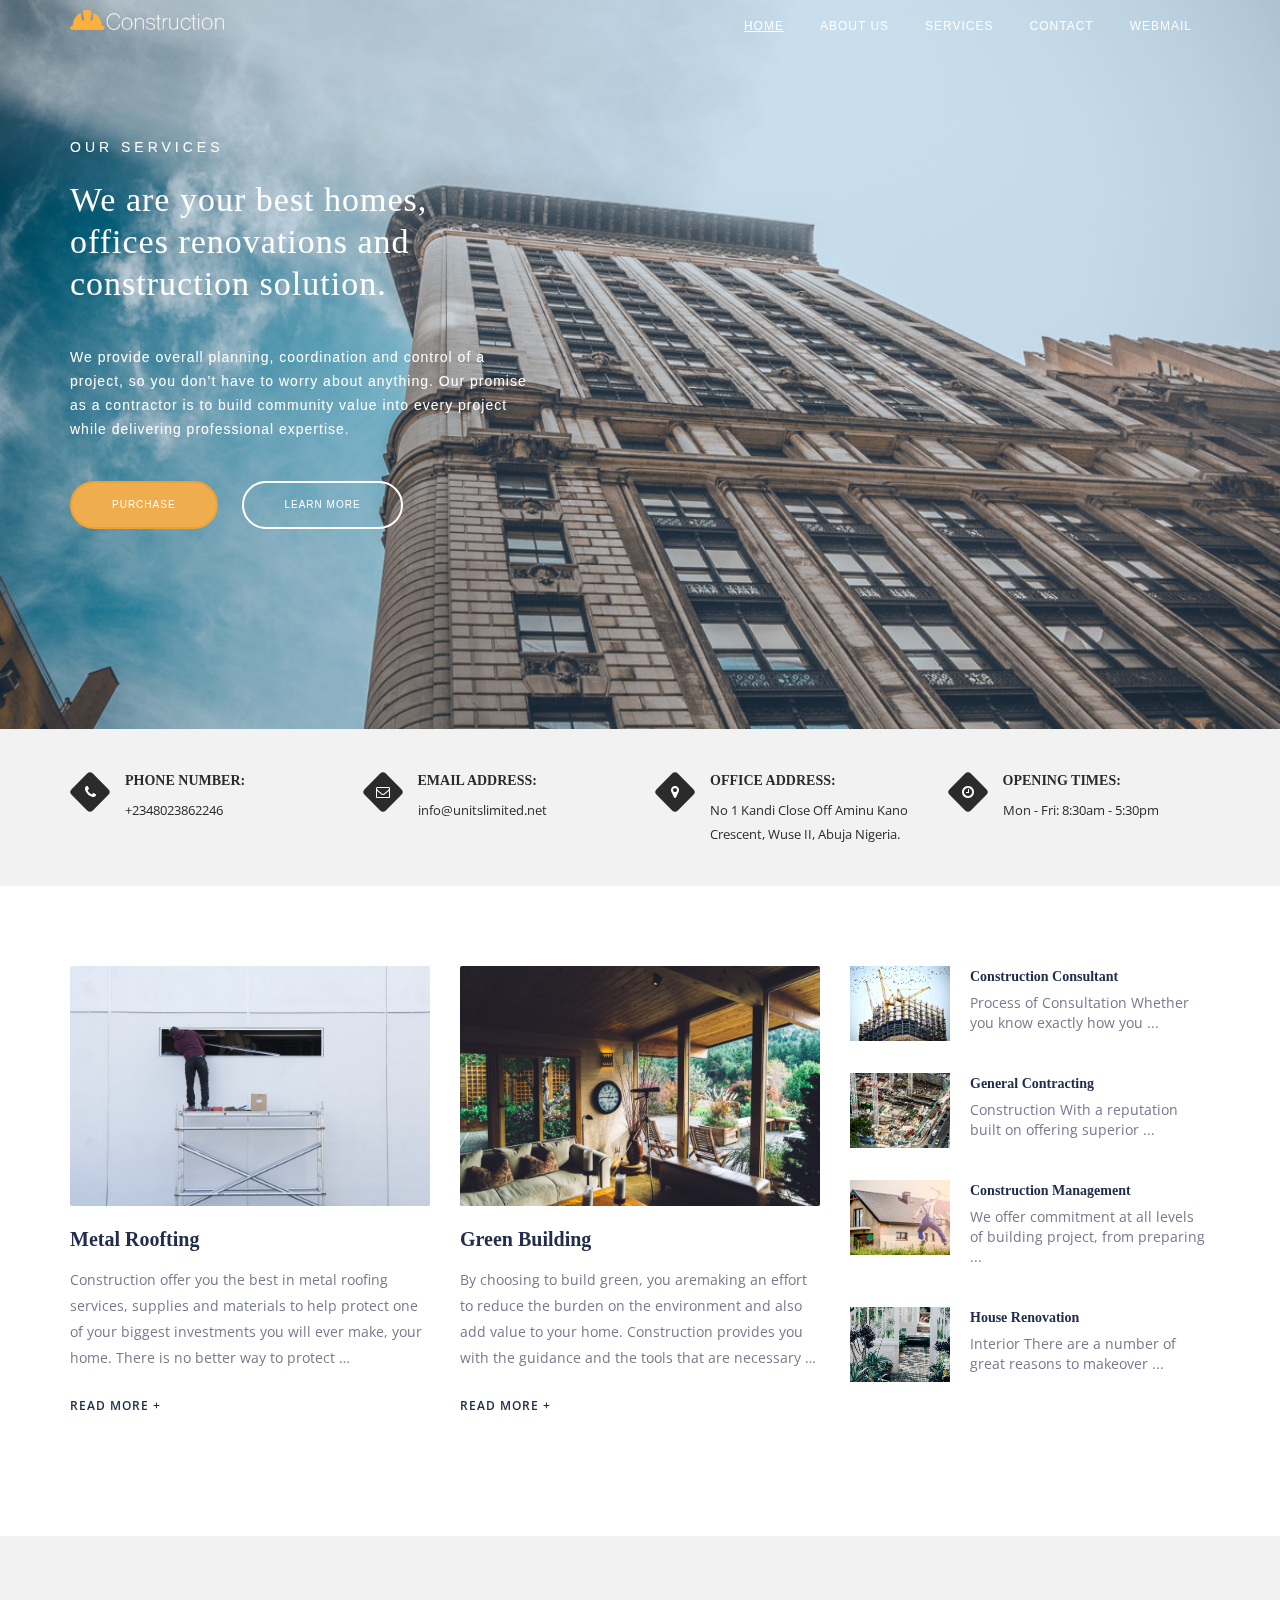
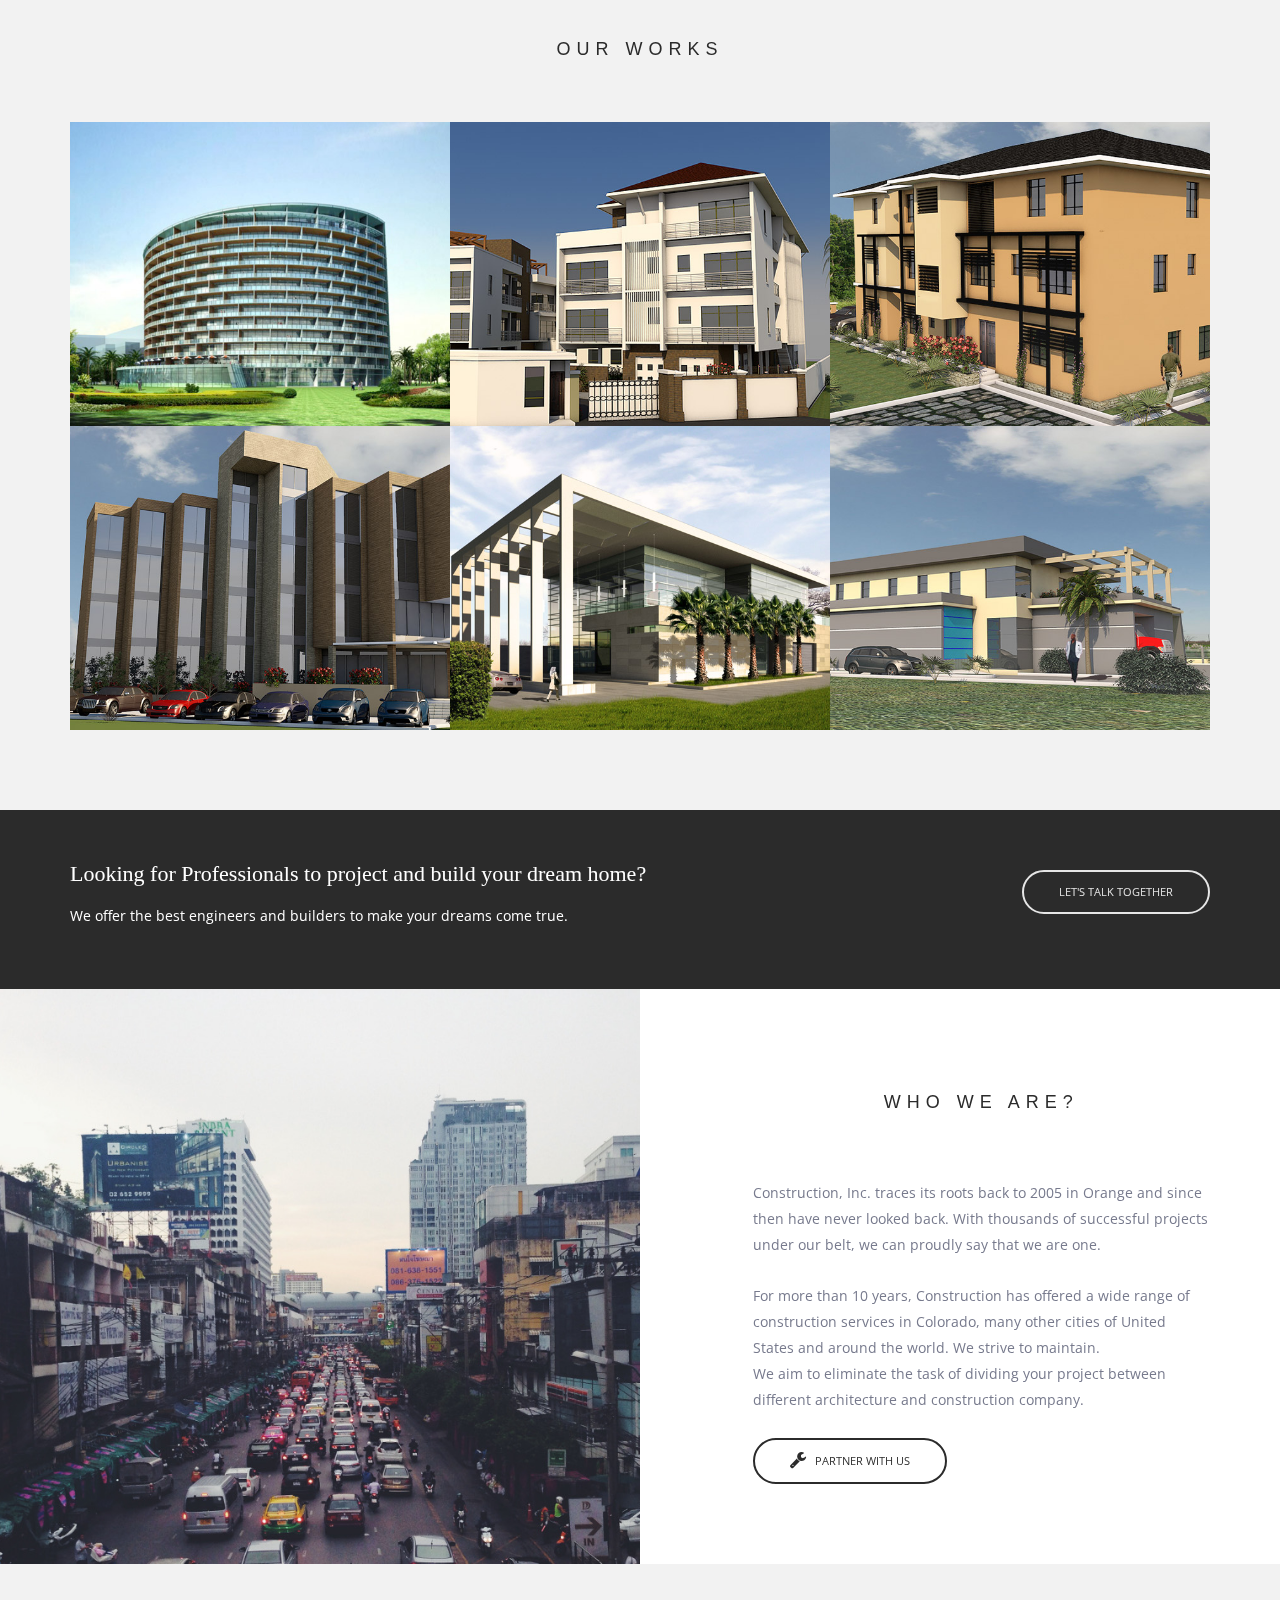
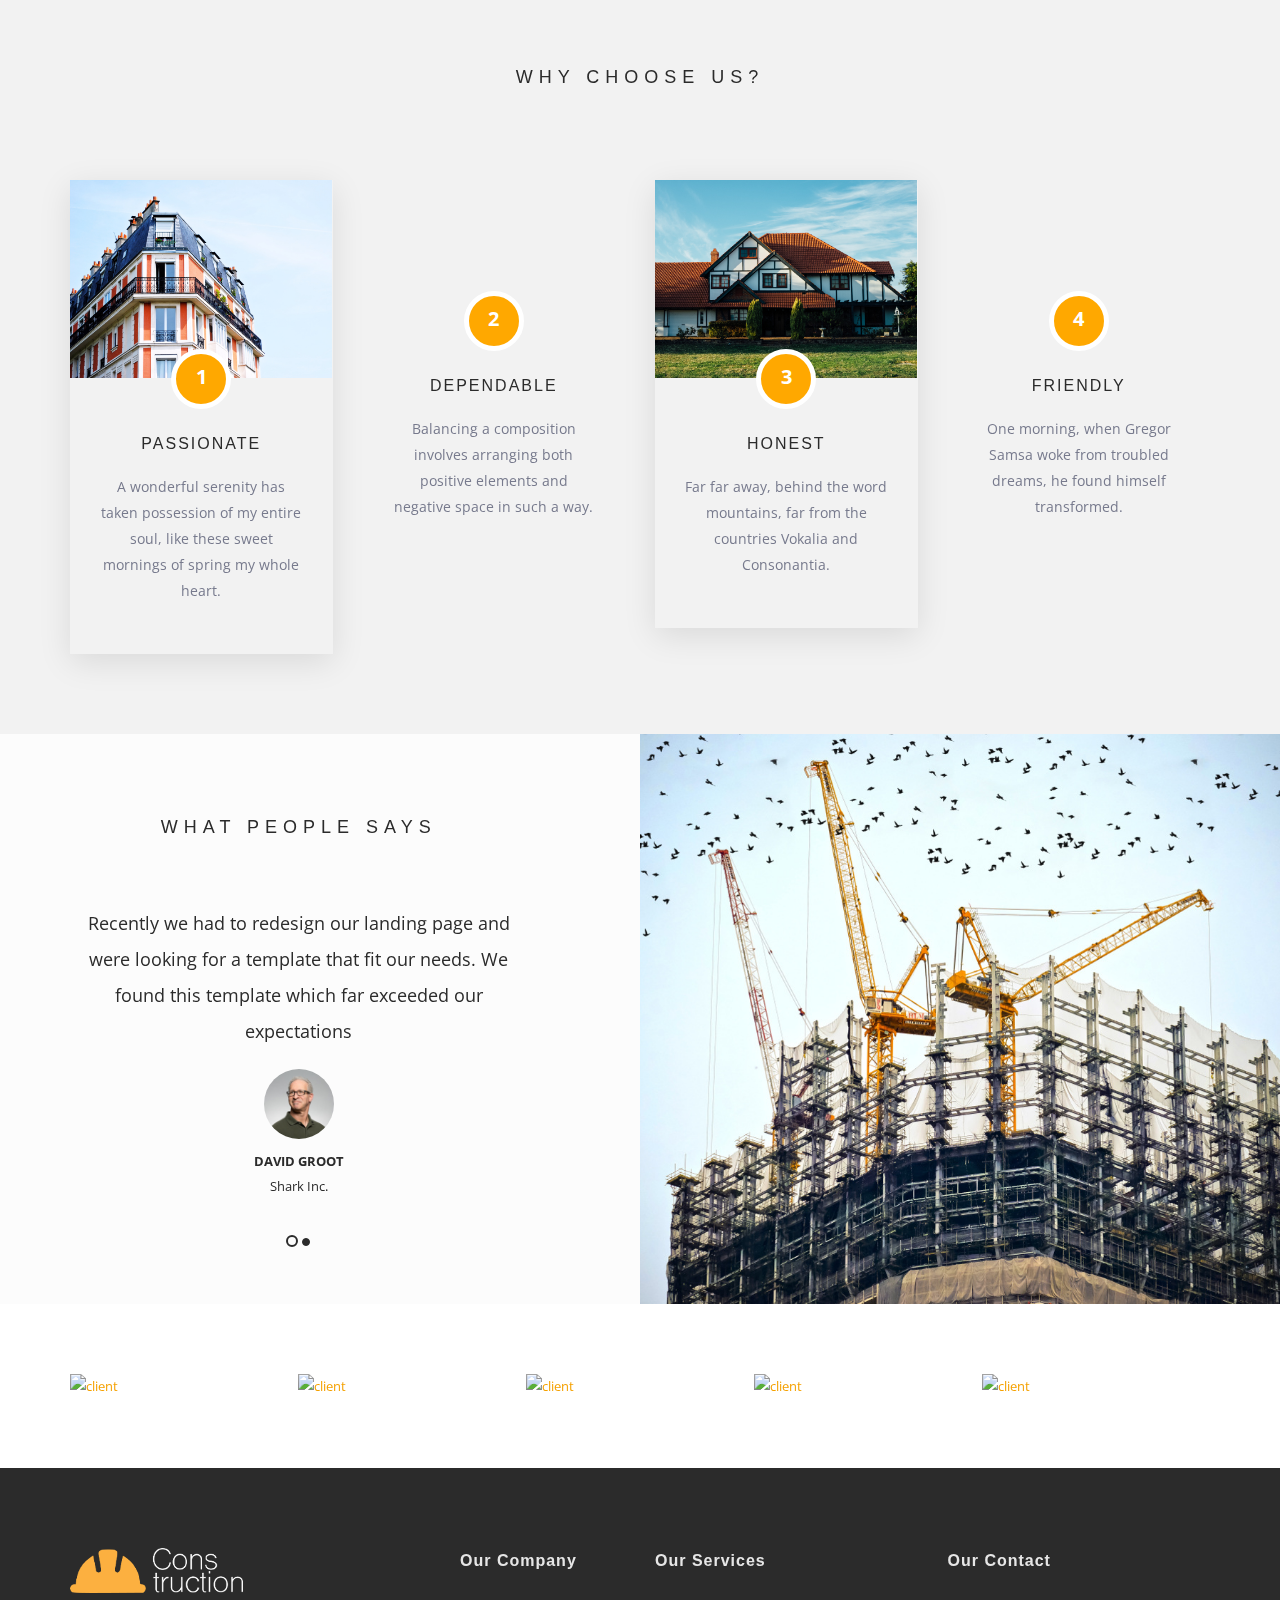
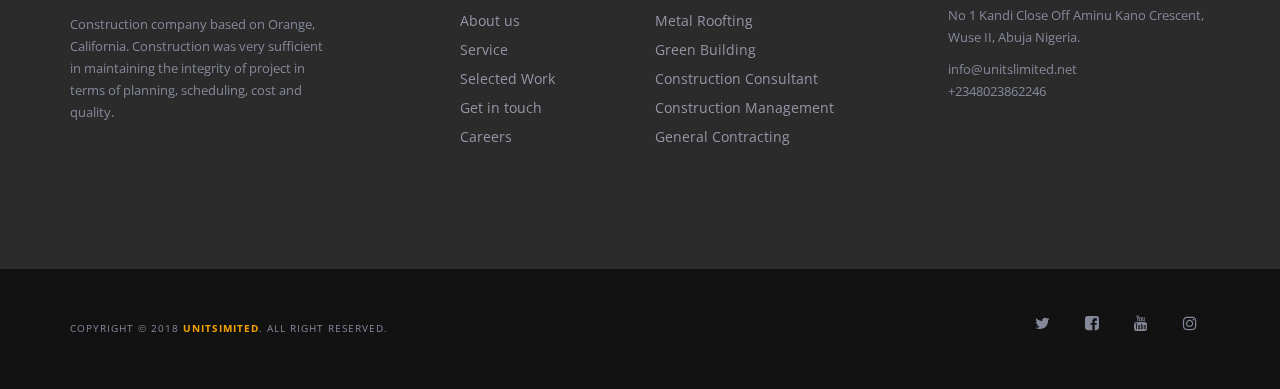
==== commit 5d5ce888: "Update index.html" ====
--- a/units_Limited/index.html
+++ b/units_Limited/index.html
@@ -223,41 +223,33 @@
 
         <div class="row">
           <div class="col-md-12">
-            <ul class="work-filter">
-              <li class="active" data-filter="*"><a href="#">All works</a></li>
-              <li data-filter=".buildings"><a href="#buildings">Buildings</a></li>
-              <li data-filter=".interior-design"><a href="#interior-design">Interior Design</a></li>
-              <li data-filter=".isolation"><a href="#isolation">Isolation</a></li>
-              <li data-filter=".house-renovation"><a href="#house-renovation">House Renovation</a></li>
-            </ul><!-- .work-filter -->
-
             <ul class="work-grid">
               <li class="work-item buildings">
-                <a href="assets/img/img-work-01.jpg" title="Avenue Hotels" class="image-lightbox">
+                <a href="assets/img/IMG-TRANSCOP-01.jpg" title="Avenue Hotels" class="image-lightbox">
                   <div class="work-item-image">
-                    <img src="assets/img/img-work-01.jpg" alt="Avenue Hotels">
+                    <img src="assets/img/IMG-TRANSCOP-01.jpg" alt="Avenue Hotels">
                   </div><!-- .work-item-image -->
                   <div class="work-item-info">
-                    <h4 class="work-item-title">Avenue Hotels</h4>
+                    <h4 class="work-item-title">Transcop Hotels</h4>
                     <span class="work-item-desc">Buildings</span>
                   </div><!-- .work-item-info -->
                 </a>
               </li><!-- .work-item -->
               <li class="work-item interior-design">
-                <a href="assets/img/img-work-02.jpg" title="Mark Bedroom" class="image-lightbox">
+                <a href="assets/img/IMG-ISLAND-02.jpg" title="Mark Bedroom" class="image-lightbox">
                   <div class="work-item-image">
-                    <img src="assets/img/img-work-02.jpg" alt="Mark Bedroom">
+                    <img src="assets/img/IMG-ISLAND-02.jpg" alt="Mark Bedroom">
                   </div><!-- .work-item-image -->
                   <div class="work-item-info">
-                    <h4 class="work-item-title">Mark Bedroom</h4>
+                    <h4 class="work-item-title">Bannana Island</h4>
                     <span class="work-item-desc">Interior Design</span>
                   </div><!-- .work-item-info -->
                 </a>
               </li><!-- .work-item -->
               <li class="work-item buildings">
-                <a href="assets/img/img-work-03.jpg" title="Edu Hostel" class="image-lightbox">
+                <a href="assets/img/IMG-BUILDING-03.jpg" title="Edu Hostel" class="image-lightbox">
                   <div class="work-item-image">
-                    <img src="assets/img/img-work-03.jpg" alt="Edu Hostel">
+                    <img src="assets/img/IMG-BUILDING-03.jpg" alt="Edu Hostel">
                   </div><!-- .work-item-image -->
                   <div class="work-item-info">
                     <h4 class="work-item-title">Edu Hostel</h4>
@@ -266,9 +258,9 @@
                 </a>
               </li><!-- .work-item -->
               <li class="work-item isolation house-renovation">
-                <a href="assets/img/img-work-04.jpg" title="Alan Home" class="image-lightbox">
+                <a href="assets/img/IMG-LAW-04.jpg" title="Alan Home" class="image-lightbox">
                   <div class="work-item-image">
-                    <img src="assets/img/img-work-04.jpg" alt="Alan Home">
+                    <img src="assets/img/IMG-LAW-04.jpg" alt="Alan Home">
                   </div><!-- .work-item-image -->
                   <div class="work-item-info">
                     <h4 class="work-item-title">Alan Home</h4>
@@ -277,9 +269,9 @@
                 </a>
               </li><!-- .work-item -->
               <li class="work-item interior-design house-renovation">
-                <a href="assets/img/img-work-05.jpg" title="Jannet Home" class="image-lightbox">
+                <a href="assets/img/IMG-EMBASSY-05.jpg" title="Jannet Home" class="image-lightbox">
                   <div class="work-item-image">
-                    <img src="assets/img/img-work-05.jpg" alt="Jannet Home">
+                    <img src="assets/img/IMG-EMBASSY-05.jpg" alt="Jannet Home">
                   </div><!-- .work-item-image -->
                   <div class="work-item-info">
                     <h4 class="work-item-title">Jannet Home</h4>
@@ -288,9 +280,9 @@
                 </a>
               </li><!-- .work-item -->
               <li class="work-item design photography">
-                <a href="assets/img/img-work-06.jpg" title="Papa Ron's Restaurant" class="image-lightbox">
+                <a href="assets/img/IMG-ENERGY-06.jpg" title="Papa Ron's Restaurant" class="image-lightbox">
                   <div class="work-item-image">
-                    <img src="assets/img/img-work-06.jpg" alt="Papa Ron's Restaurant">
+                    <img src="assets/img/IMG-ENERGY-06.jpg" alt="Papa Ron's Restaurant">
                   </div><!-- .work-item-image -->
                   <div class="work-item-info">
                     <h4 class="work-item-title">Papa Ron's Restaurant</h4>
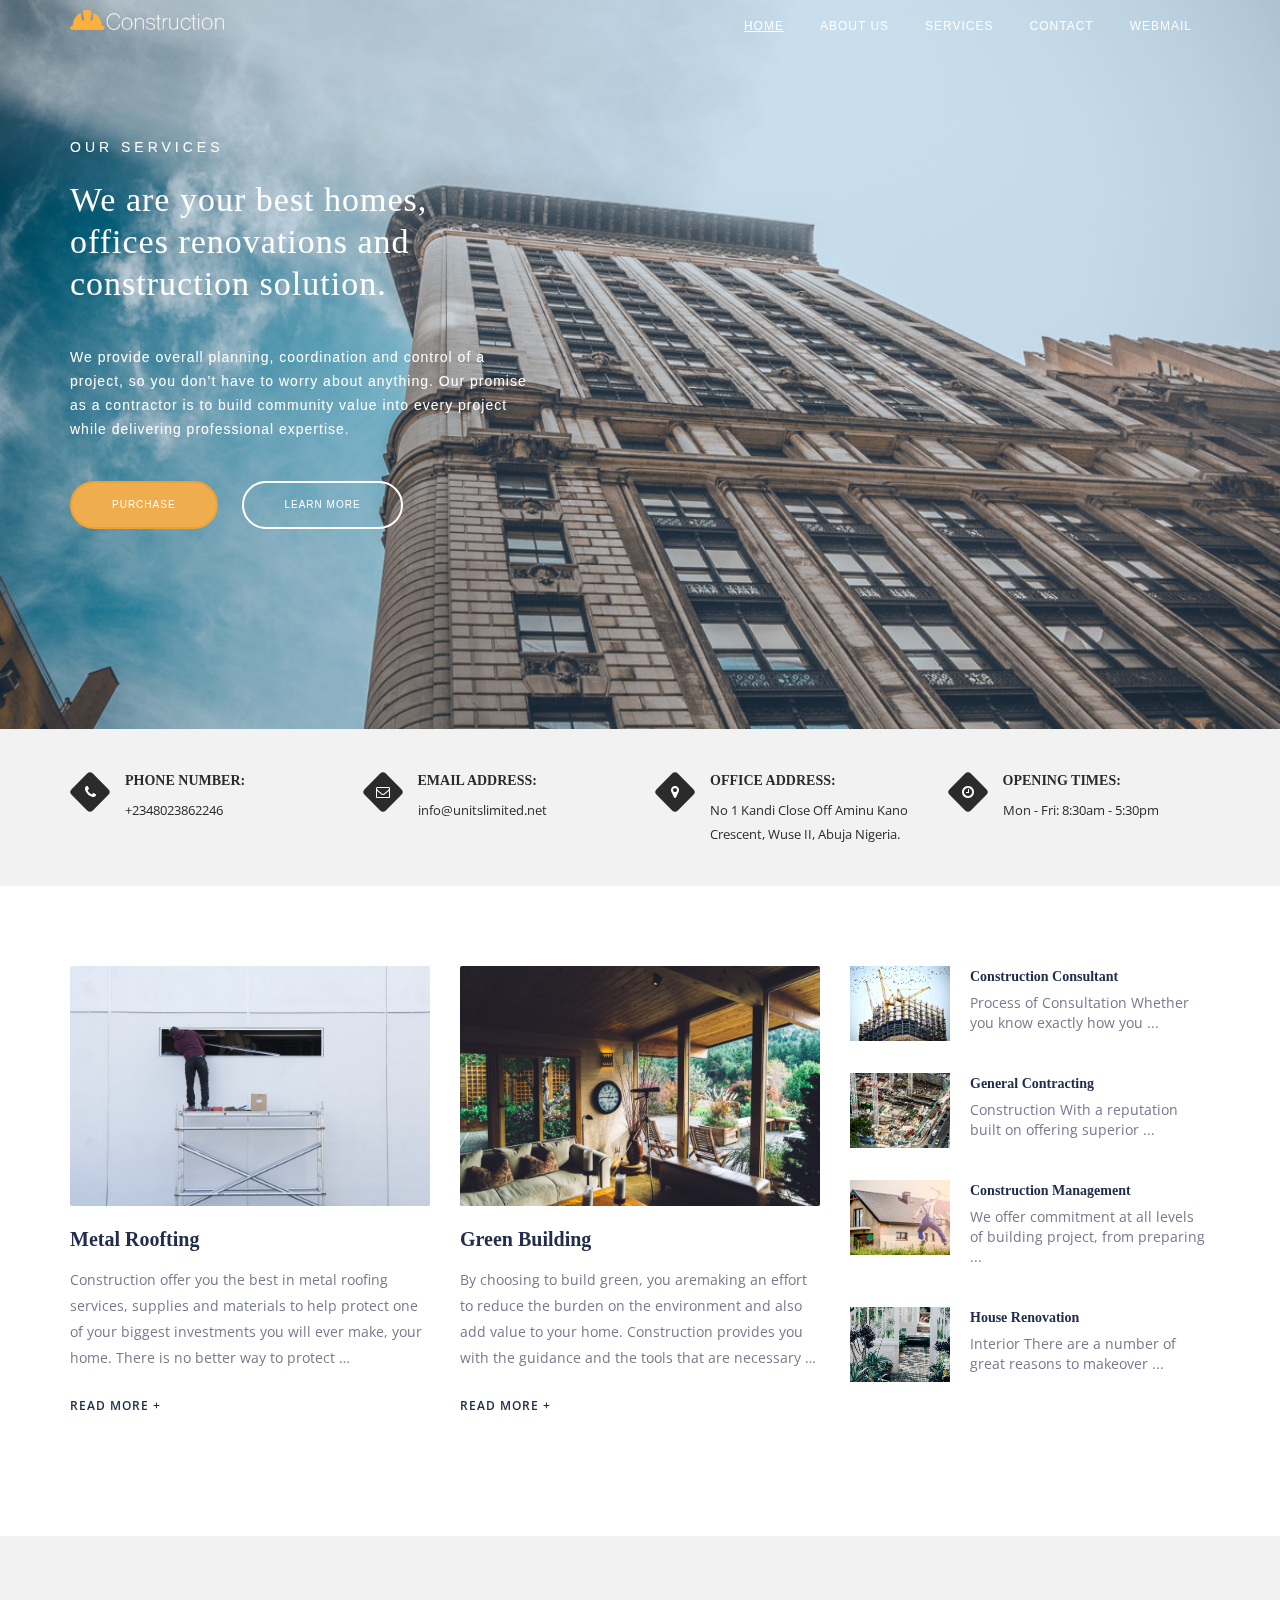
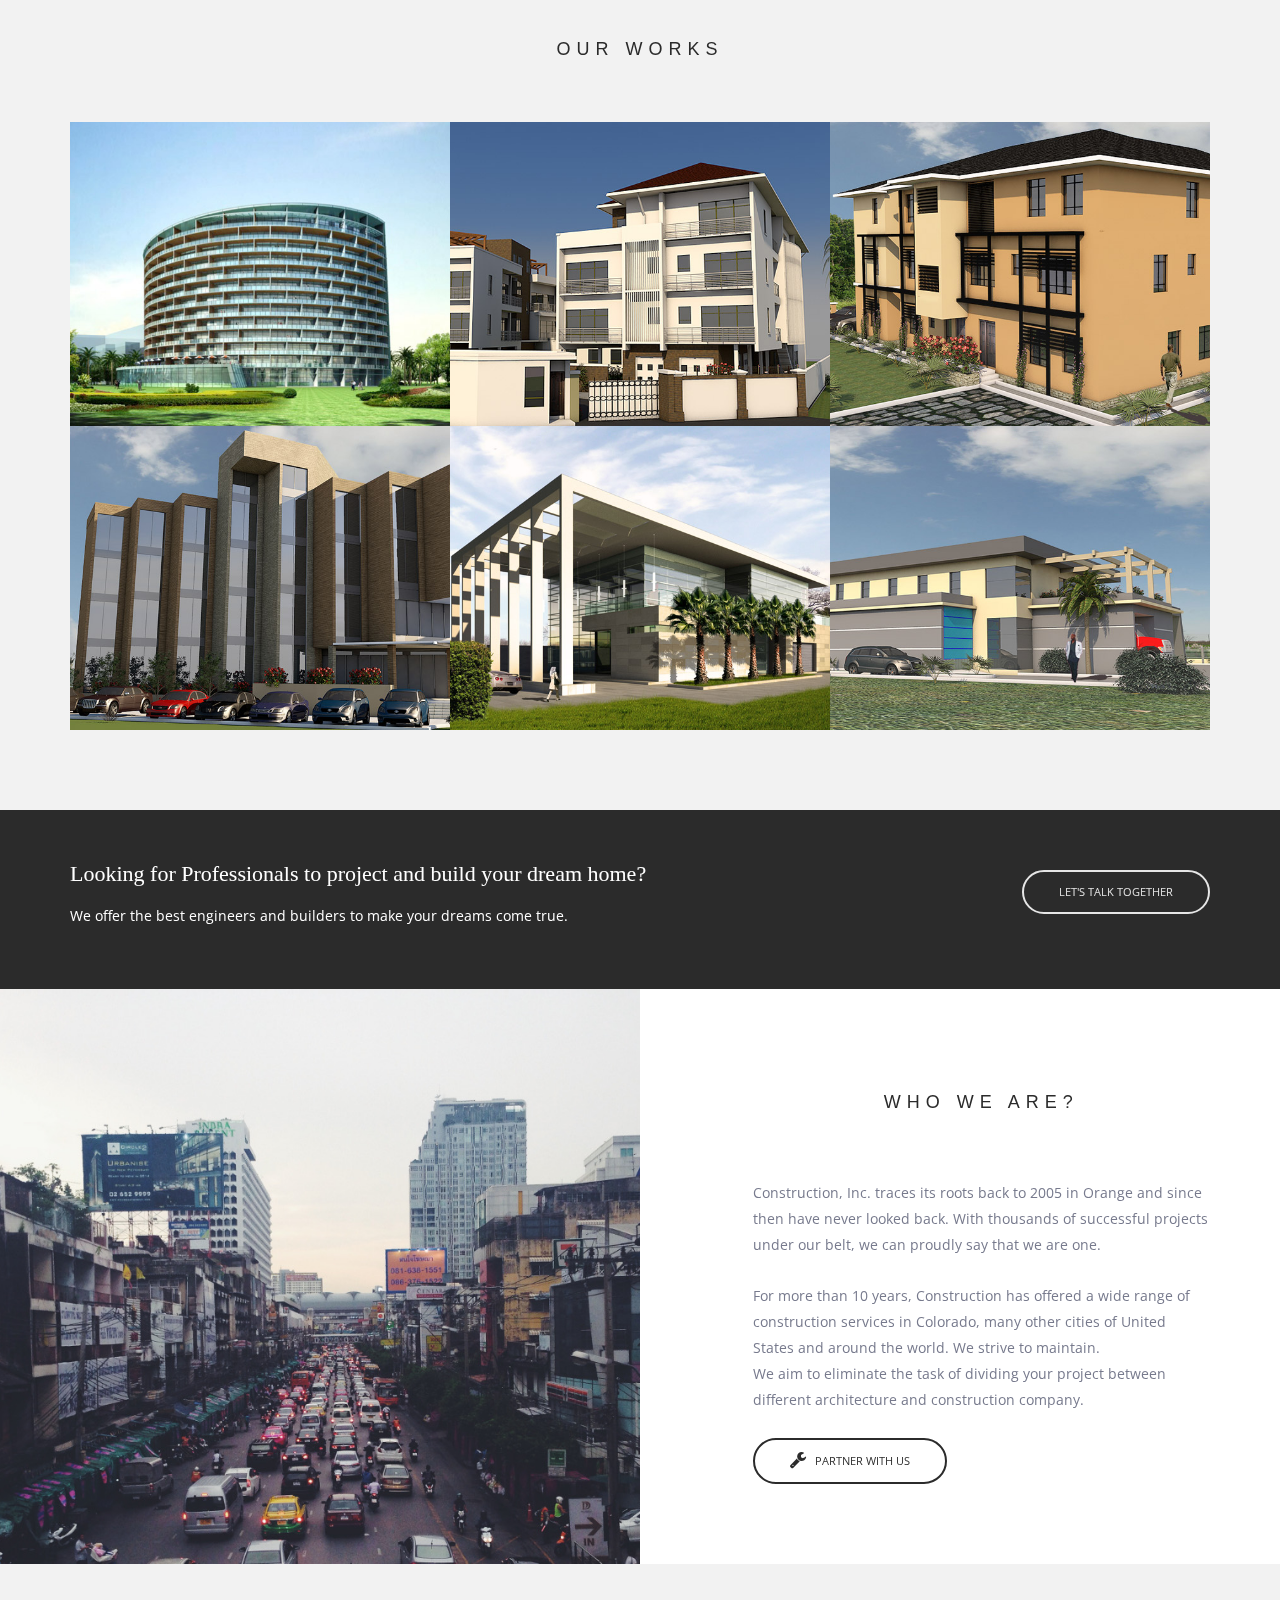
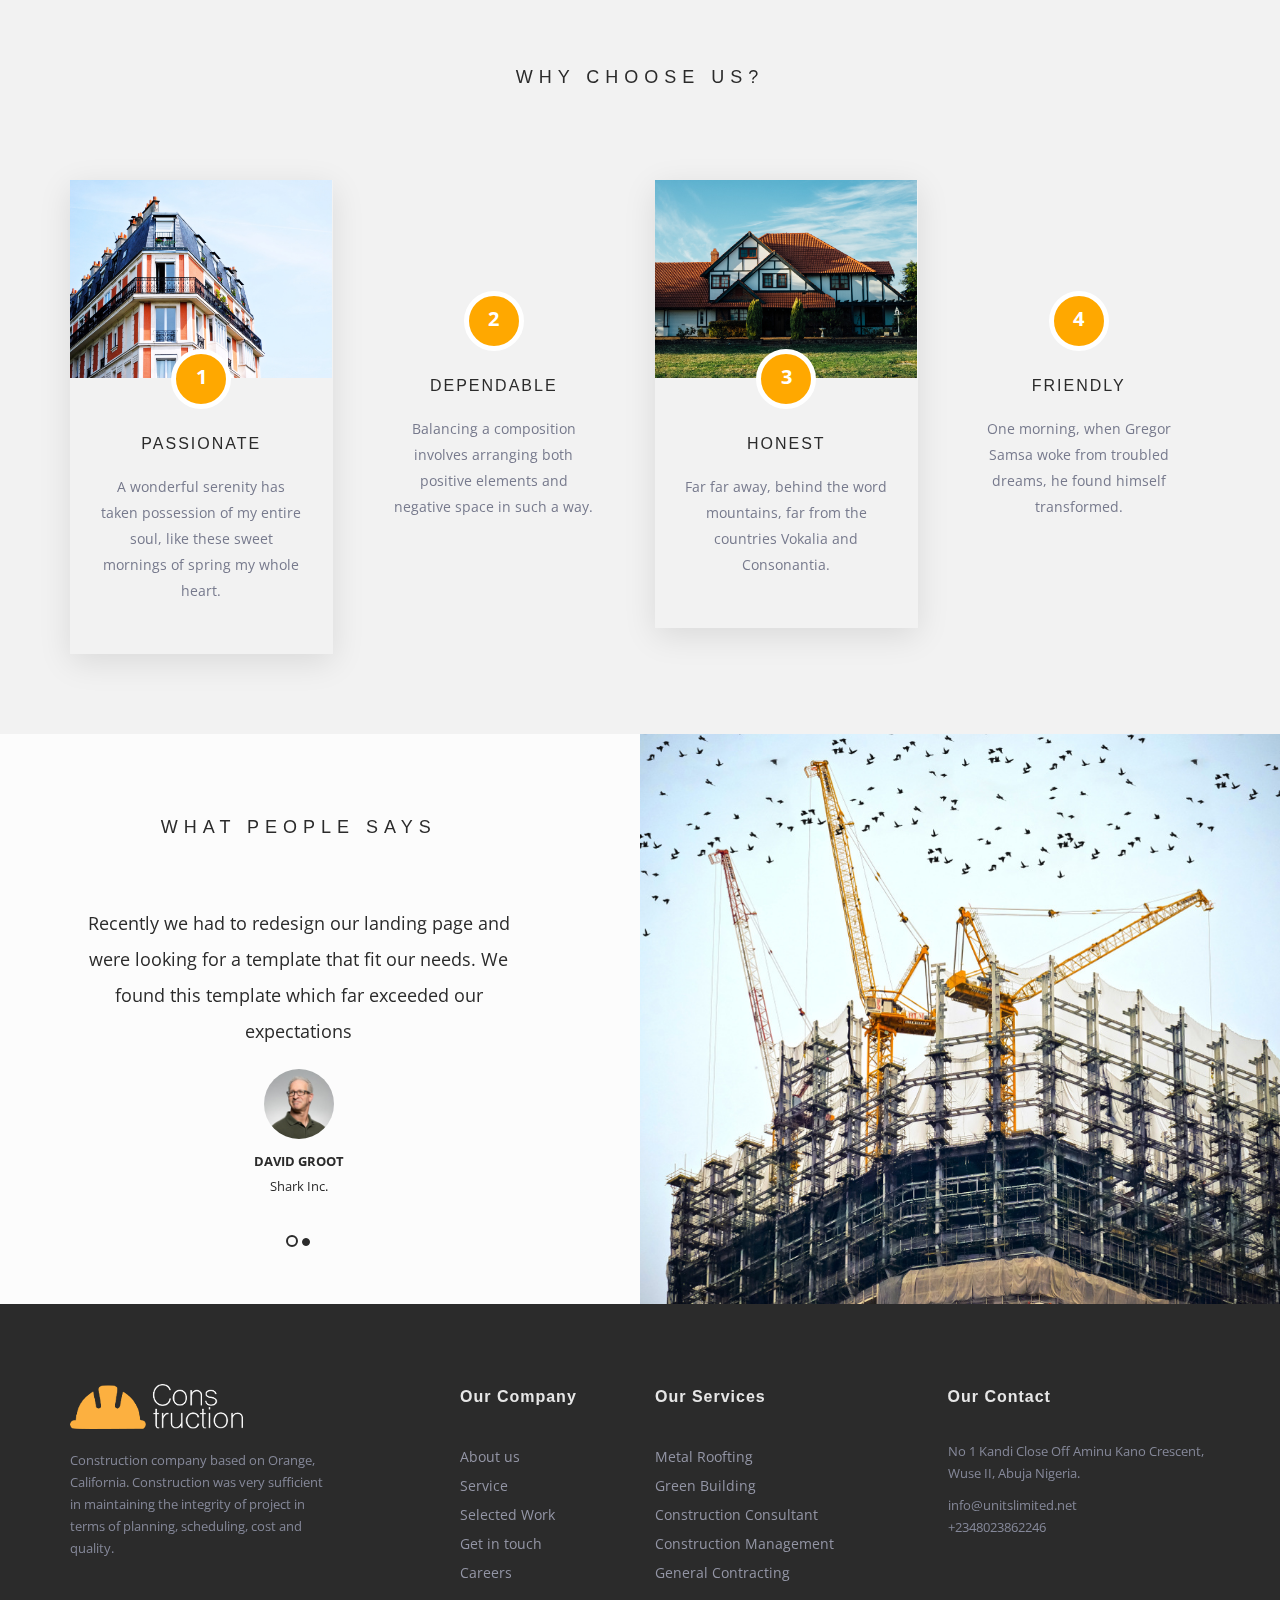
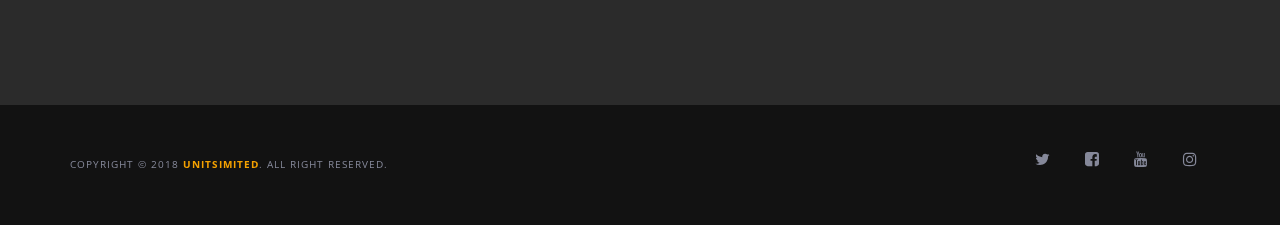
==== commit 3885fc1f: "Update index.html" ====
--- a/units_Limited/index.html
+++ b/units_Limited/index.html
@@ -437,60 +437,7 @@
       </div><!-- .container -->
     </div><!-- #testimonial -->
     <!-- end:testimonial -->
-
-    <!-- begin:client -->
-    <div id="client" class="client block-section bg-white padd-40-top padd-40-btm">
-      <div class="container">
-        <div class="row">
-          <div class="col-md-12">
-            <div id="slider-thumbnail" class="owl-carousel owl-theme client-slider slider-carousel navigation-hide">
-              <div class="item">
-                <a href="#">
-                  <img src="assets/img/img-client-01.png" alt="client">
-                </a>
-              </div><!-- .item -->
-              <div class="item">
-                <a href="#">
-                  <img src="assets/img/img-client-02.png" alt="client">
-                </a>
-              </div><!-- .item -->
-              <div class="item">
-                <a href="#">
-                  <img src="assets/img/img-client-03.png" alt="client">
-                </a>
-              </div><!-- .item -->
-              <div class="item">
-                <a href="#">
-                  <img src="assets/img/img-client-04.png" alt="client">
-                </a>
-              </div><!-- .item -->
-              <div class="item">
-                <a href="#">
-                  <img src="assets/img/img-client-05.png" alt="client">
-                </a>
-              </div><!-- .item -->
-              <div class="item">
-                <a href="#">
-                  <img src="assets/img/img-client-06.png" alt="client">
-                </a>
-              </div><!-- .item -->
-              <div class="item">
-                <a href="#">
-                  <img src="assets/img/img-client-07.png" alt="client">
-                </a>
-              </div><!-- .item -->
-              <div class="item">
-                <a href="#">
-                  <img src="assets/img/img-client-08.png" alt="client">
-                </a>
-              </div><!-- .item -->
-            </div><!-- #slider-thumbnail -->
-          </div><!-- .col-md-12 -->
-        </div><!-- .row -->
-      </div><!-- .container -->
-    </div><!-- #client -->
-    <!-- end:client -->
-
+    
     <!-- begin:footer -->
     <footer id="colophon" class="site-footer bg-black" role="contentinfo">
       <div class="container">
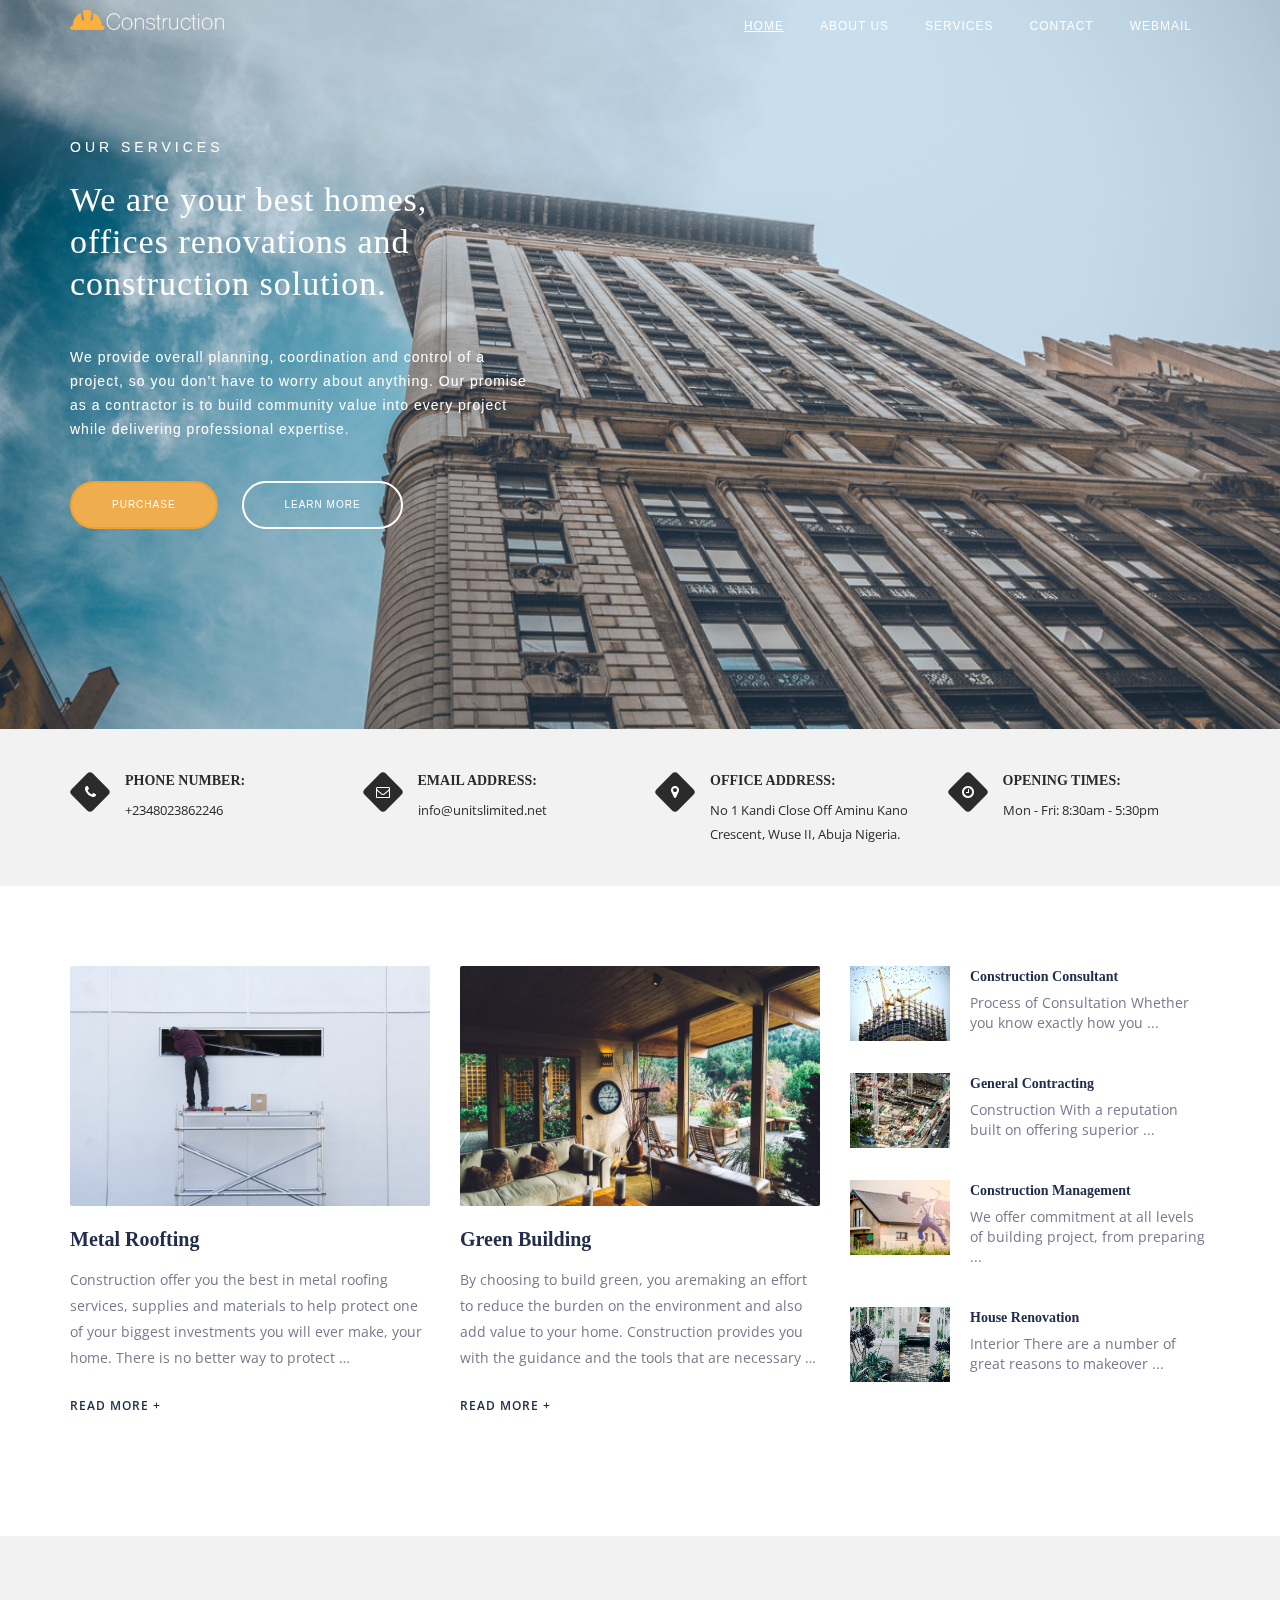
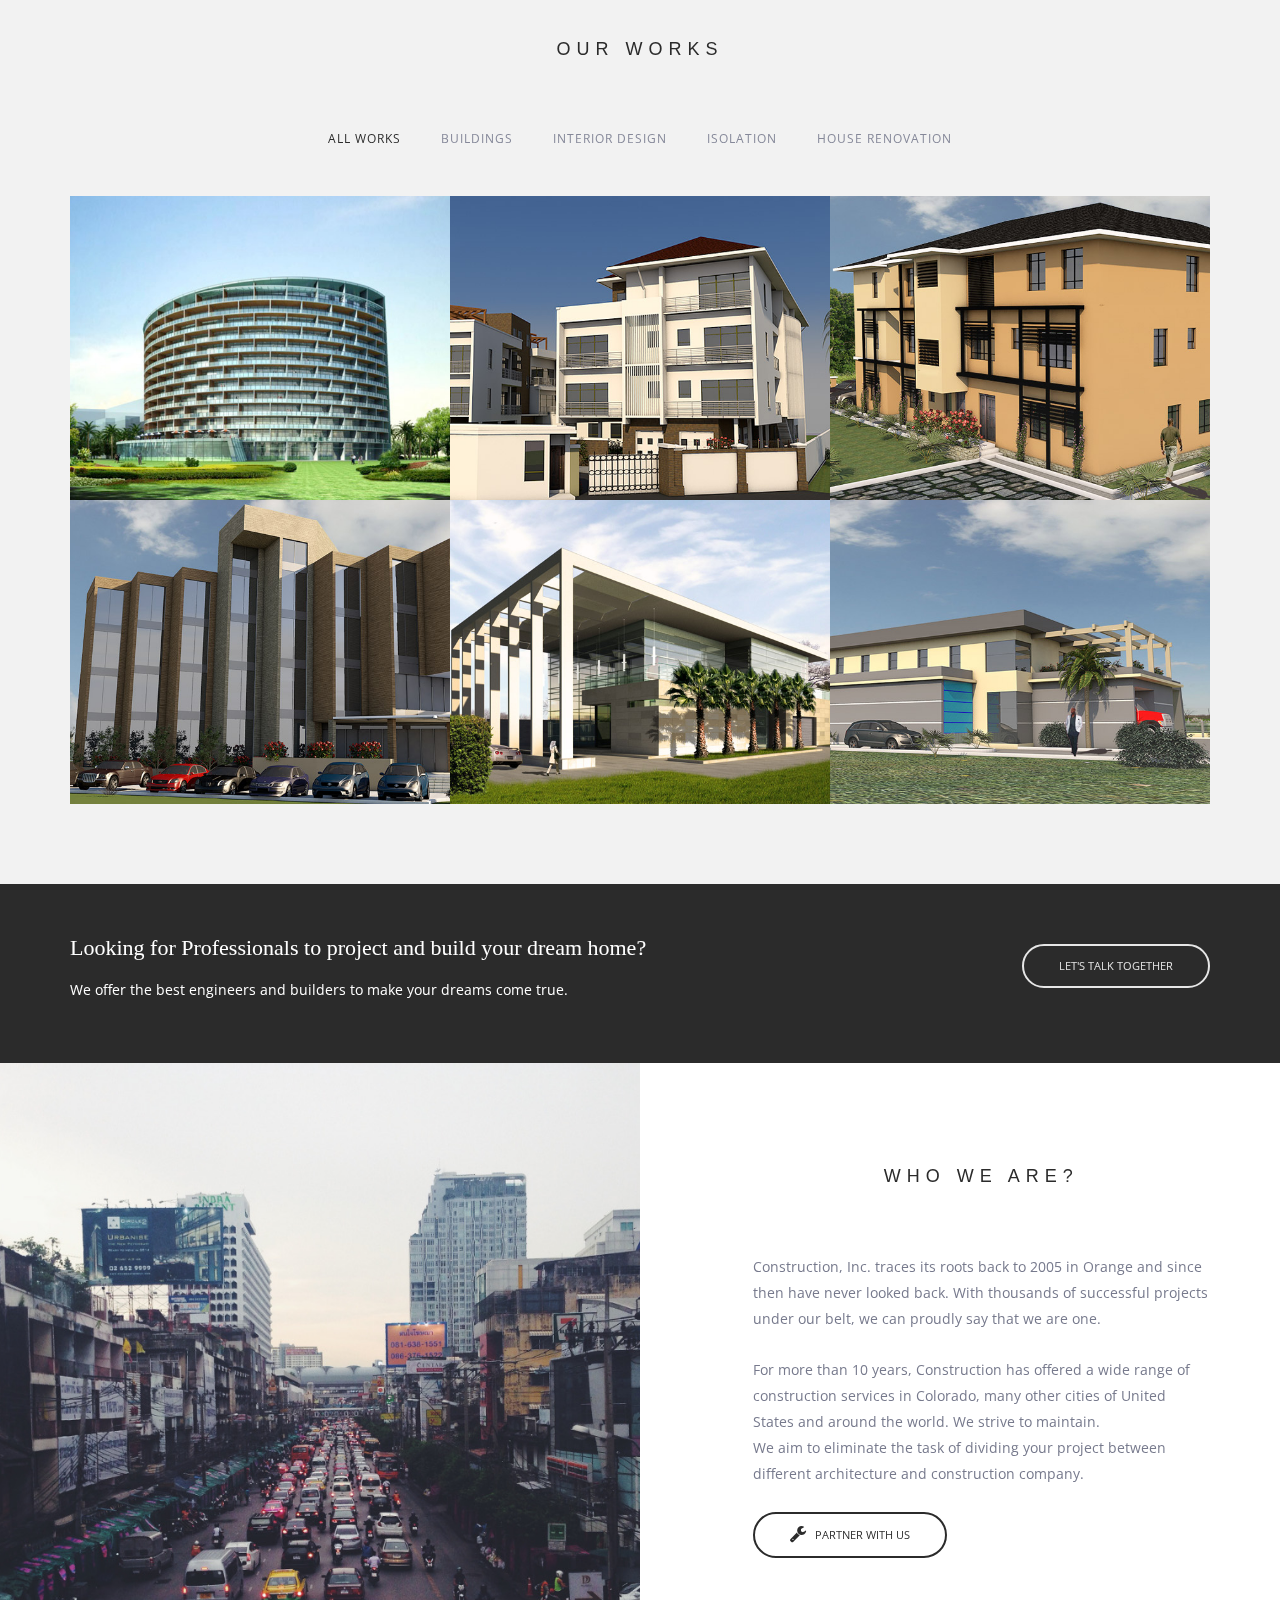
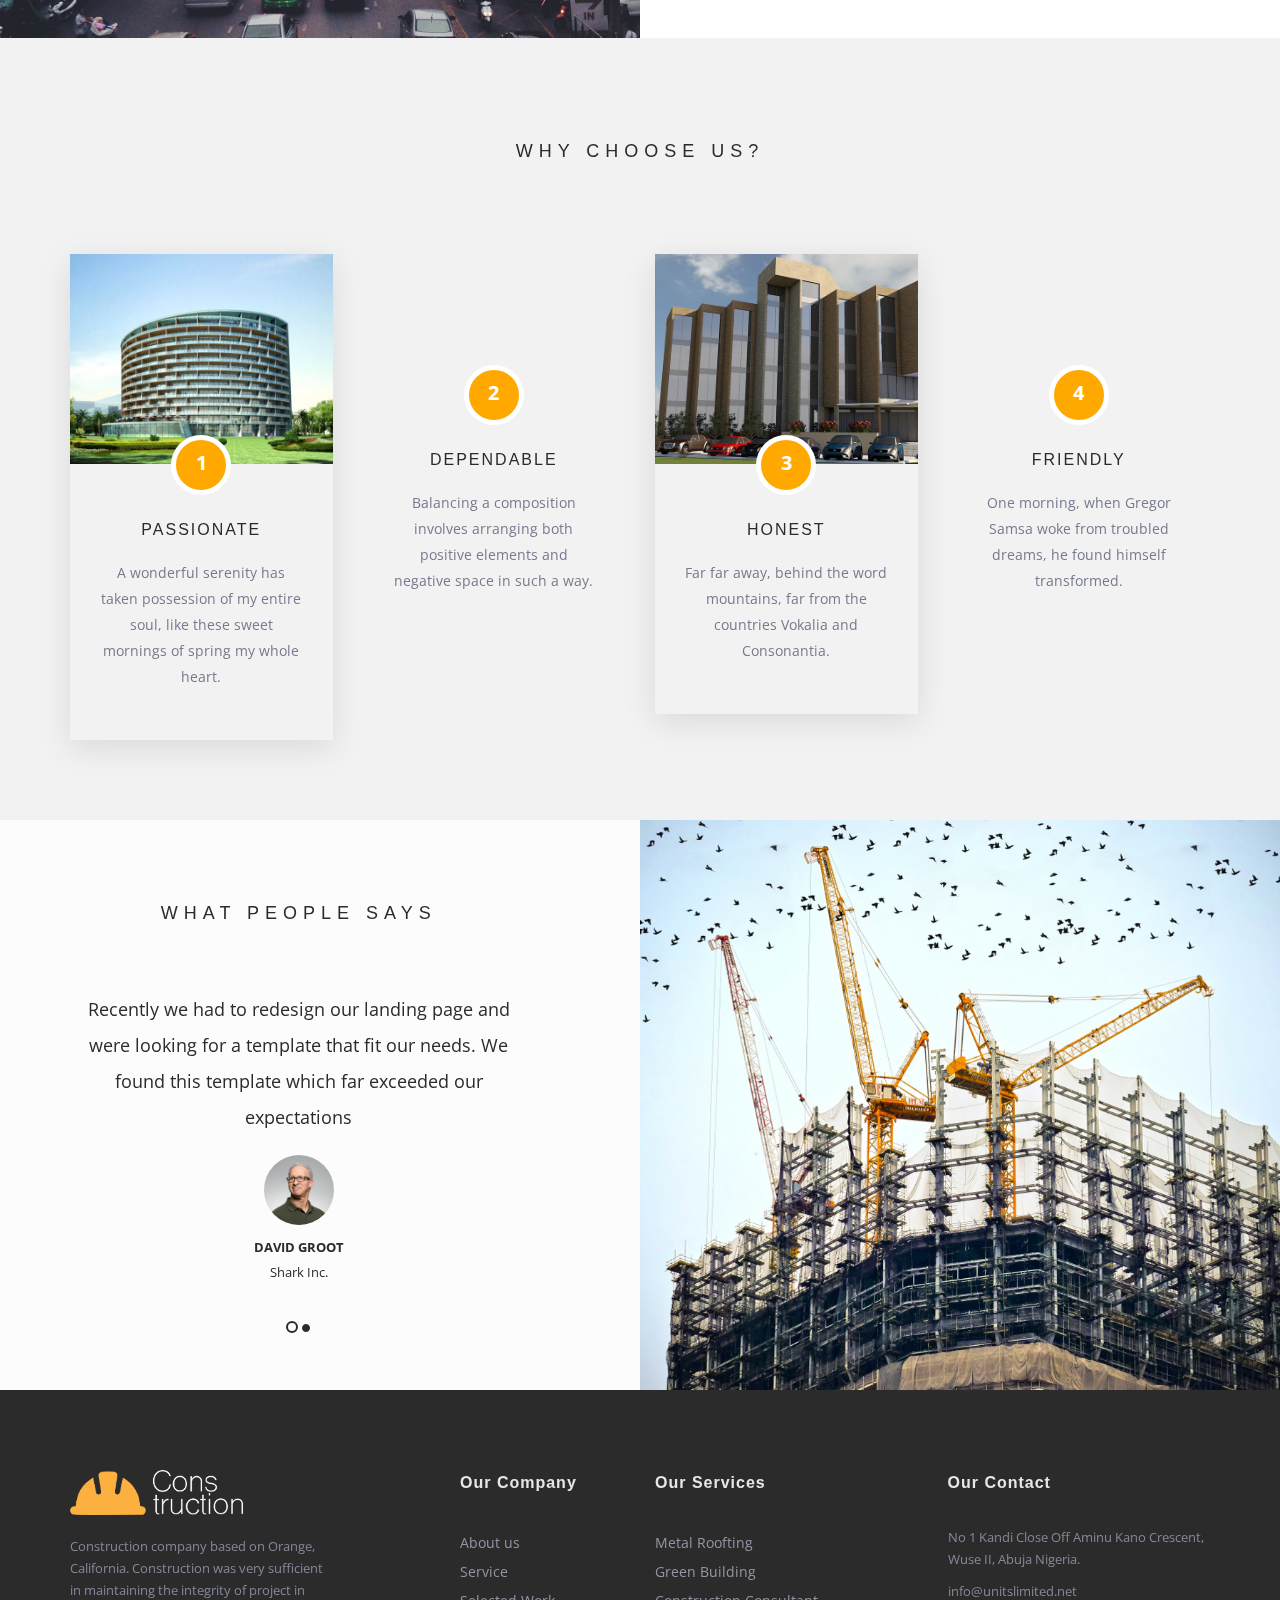
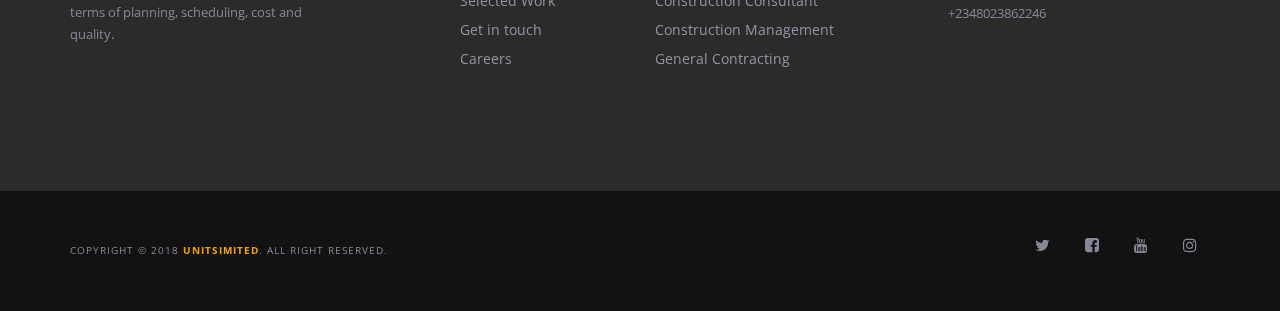
==== commit 29070cb1: "commit" ====
--- a/units_Limited/index.html
+++ b/units_Limited/index.html
@@ -223,6 +223,14 @@
 
         <div class="row">
           <div class="col-md-12">
+            <ul class="work-filter">
+              <li class="active" data-filter="*"><a href="#">All works</a></li>
+              <li data-filter=".buildings"><a href="#buildings">Buildings</a></li>
+              <li data-filter=".interior-design"><a href="#interior-design">Interior Design</a></li>
+              <li data-filter=".isolation"><a href="#isolation">Isolation</a></li>
+              <li data-filter=".house-renovation"><a href="#house-renovation">House Renovation</a></li>
+            </ul><!-- .work-filter -->
+
             <ul class="work-grid">
               <li class="work-item buildings">
                 <a href="assets/img/IMG-TRANSCOP-01.jpg" title="Avenue Hotels" class="image-lightbox">
@@ -351,7 +359,7 @@
         <div class="row">
           <div class="col-md-3 col-sm-6">
             <div class="process-item highlight text-center">
-              <img src="assets/img/img-work-01.jpg" class="img-responsive">
+              <img src="assets/img/IMG-TRANSCOP-01.jpg" class="img-responsive">
               <div class="process-item-content">
                 <span class="process-item-number">1</span>
                 <h3 class="process-item-title">PASSIONATE</h3>
@@ -373,7 +381,7 @@
           </div><!-- .col-## -->
           <div class="col-md-3 col-sm-6">
             <div class="process-item highlight text-center">
-              <img src="assets/img/img-work-04.jpg" class="img-responsive">
+              <img src="assets/img/IMG-LAW-04.jpg" class="img-responsive">
               <div class="process-item-content">
                 <span class="process-item-number">3</span>
                 <h3 class="process-item-title">HONEST</h3>
@@ -437,7 +445,7 @@
       </div><!-- .container -->
     </div><!-- #testimonial -->
     <!-- end:testimonial -->
-    
+
     <!-- begin:footer -->
     <footer id="colophon" class="site-footer bg-black" role="contentinfo">
       <div class="container">
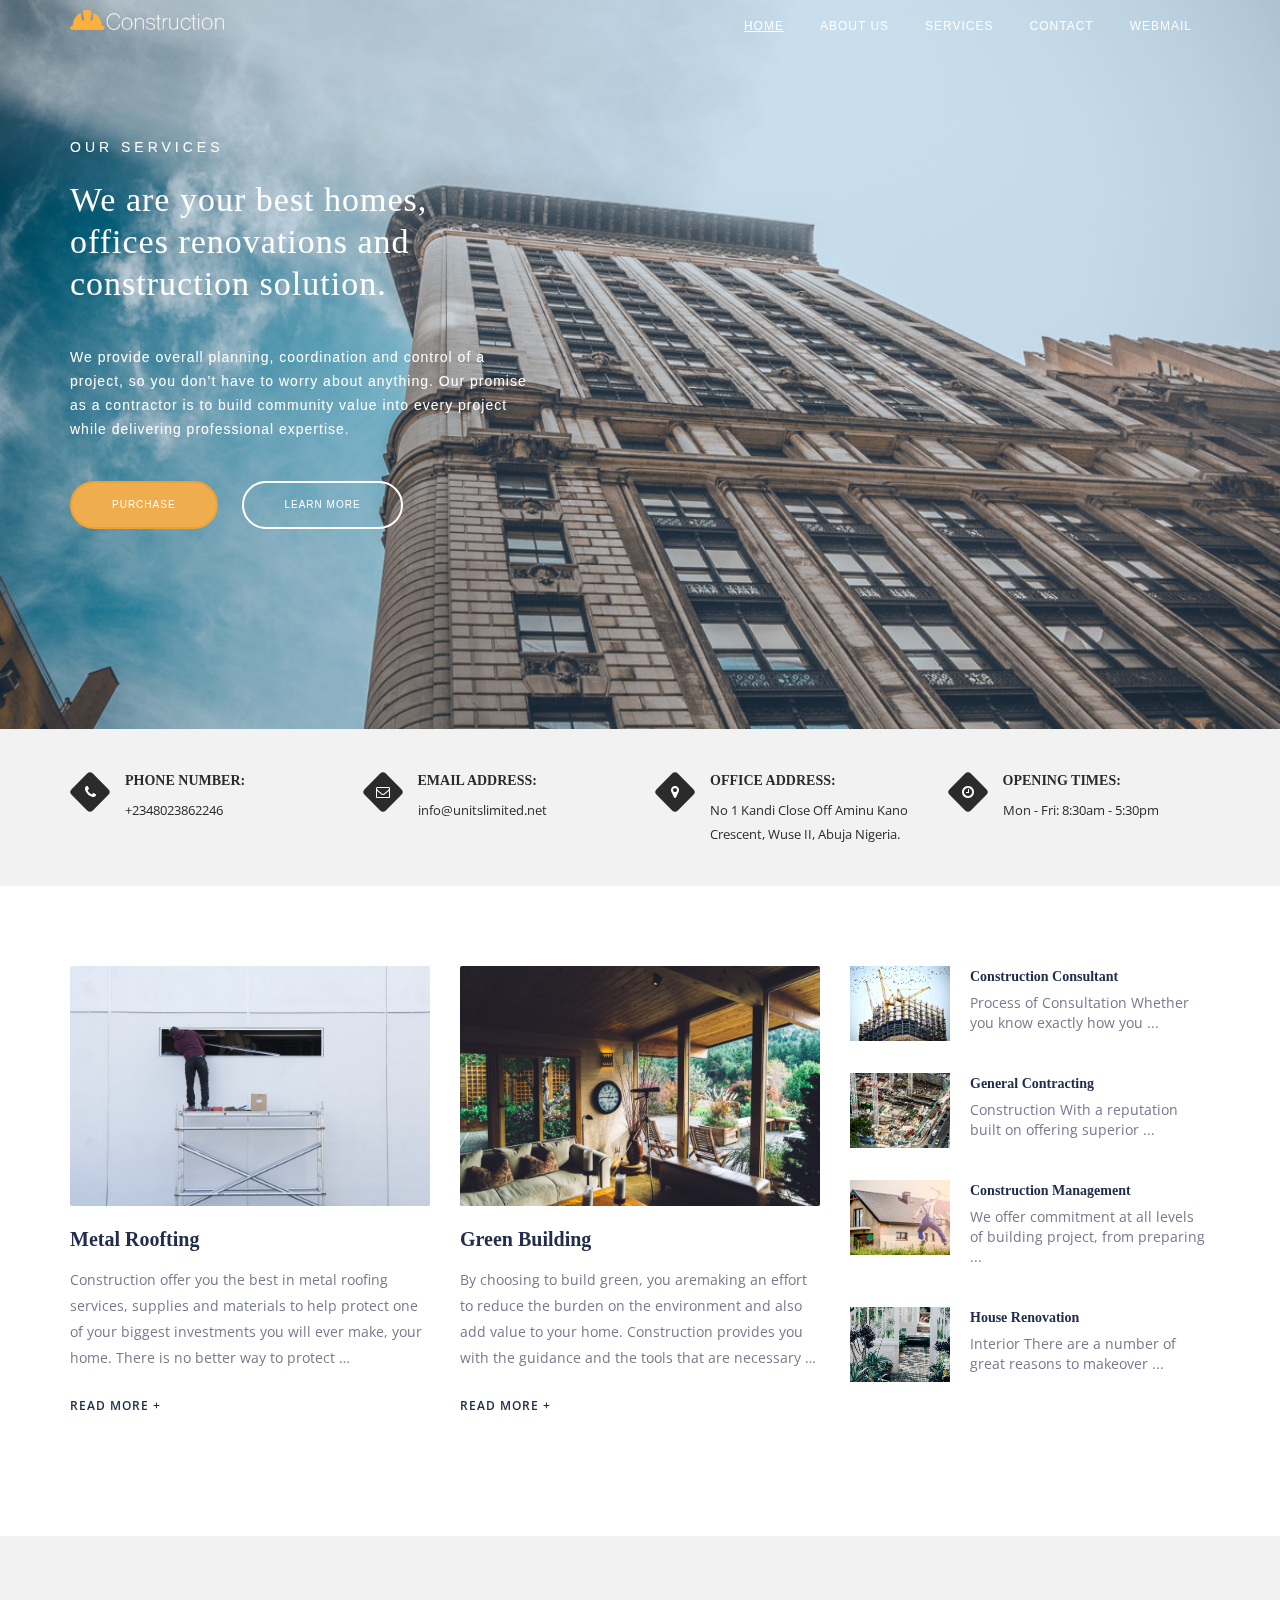
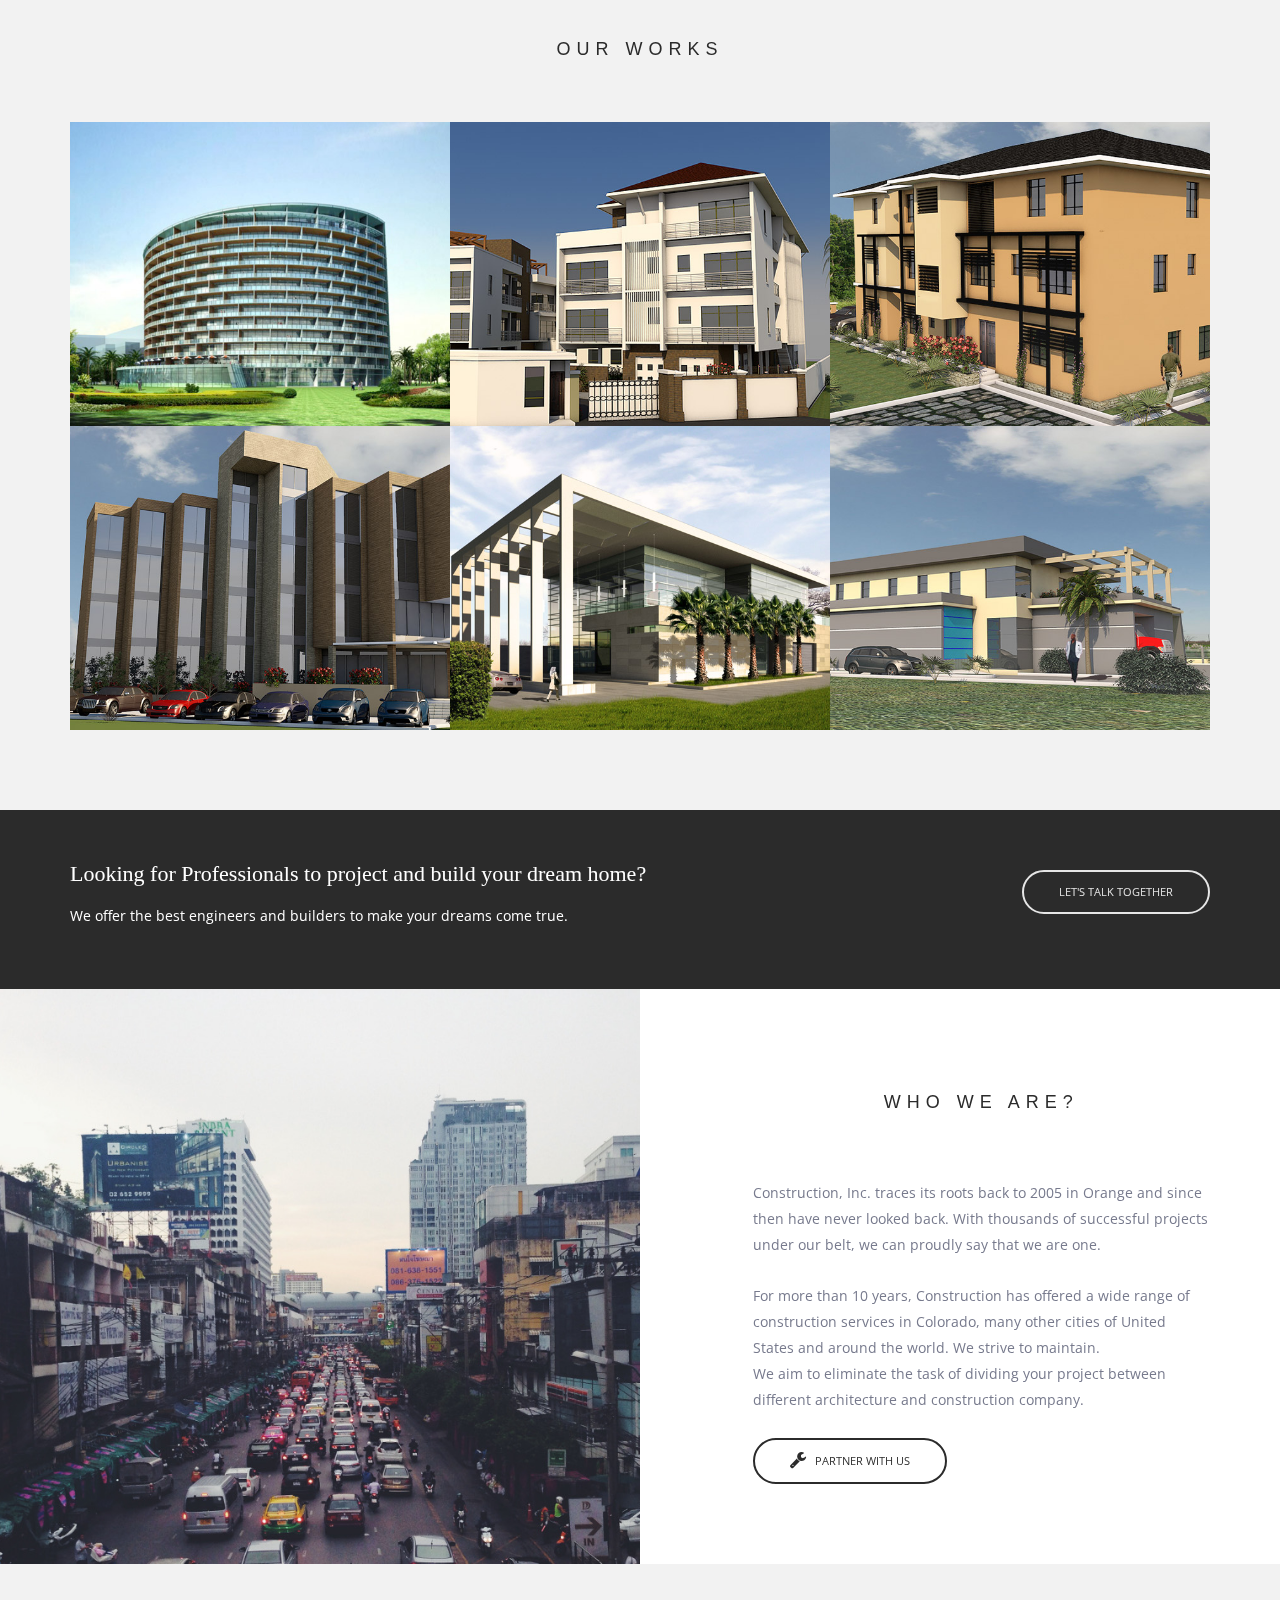
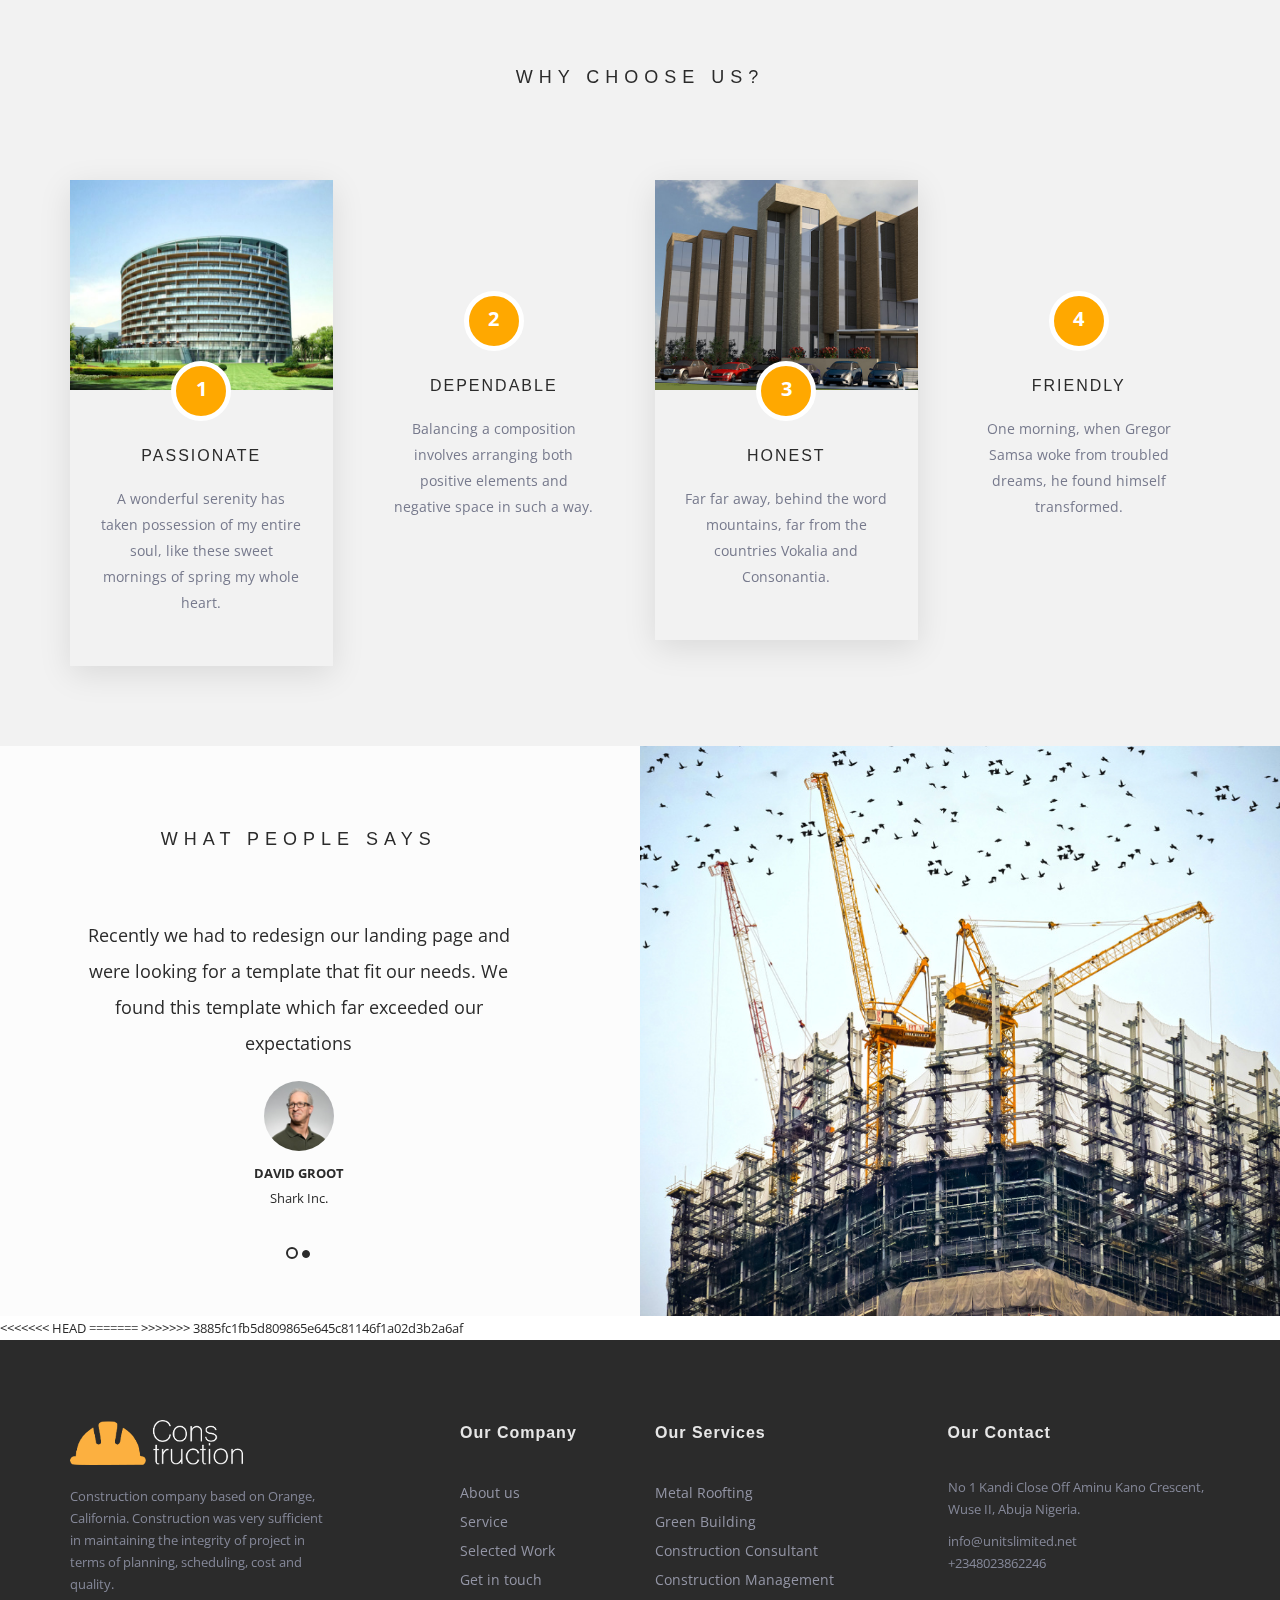
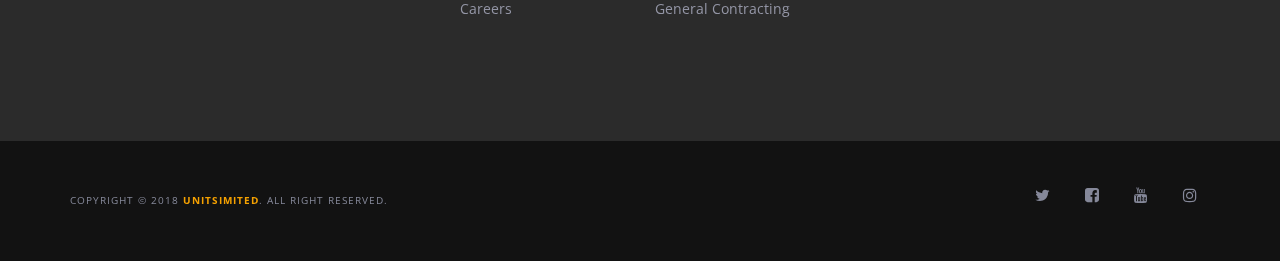
==== commit a3ac3114: "Merge branch 'master' of https://github.com/GodKings/unitslimited.net" ====
--- a/units_Limited/index.html
+++ b/units_Limited/index.html
@@ -223,14 +223,6 @@
 
         <div class="row">
           <div class="col-md-12">
-            <ul class="work-filter">
-              <li class="active" data-filter="*"><a href="#">All works</a></li>
-              <li data-filter=".buildings"><a href="#buildings">Buildings</a></li>
-              <li data-filter=".interior-design"><a href="#interior-design">Interior Design</a></li>
-              <li data-filter=".isolation"><a href="#isolation">Isolation</a></li>
-              <li data-filter=".house-renovation"><a href="#house-renovation">House Renovation</a></li>
-            </ul><!-- .work-filter -->
-
             <ul class="work-grid">
               <li class="work-item buildings">
                 <a href="assets/img/IMG-TRANSCOP-01.jpg" title="Avenue Hotels" class="image-lightbox">
@@ -445,7 +437,11 @@
       </div><!-- .container -->
     </div><!-- #testimonial -->
     <!-- end:testimonial -->
-
+<<<<<<< HEAD
+
+=======
+    
+>>>>>>> 3885fc1fb5d809865e645c81146f1a02d3b2a6af
     <!-- begin:footer -->
     <footer id="colophon" class="site-footer bg-black" role="contentinfo">
       <div class="container">
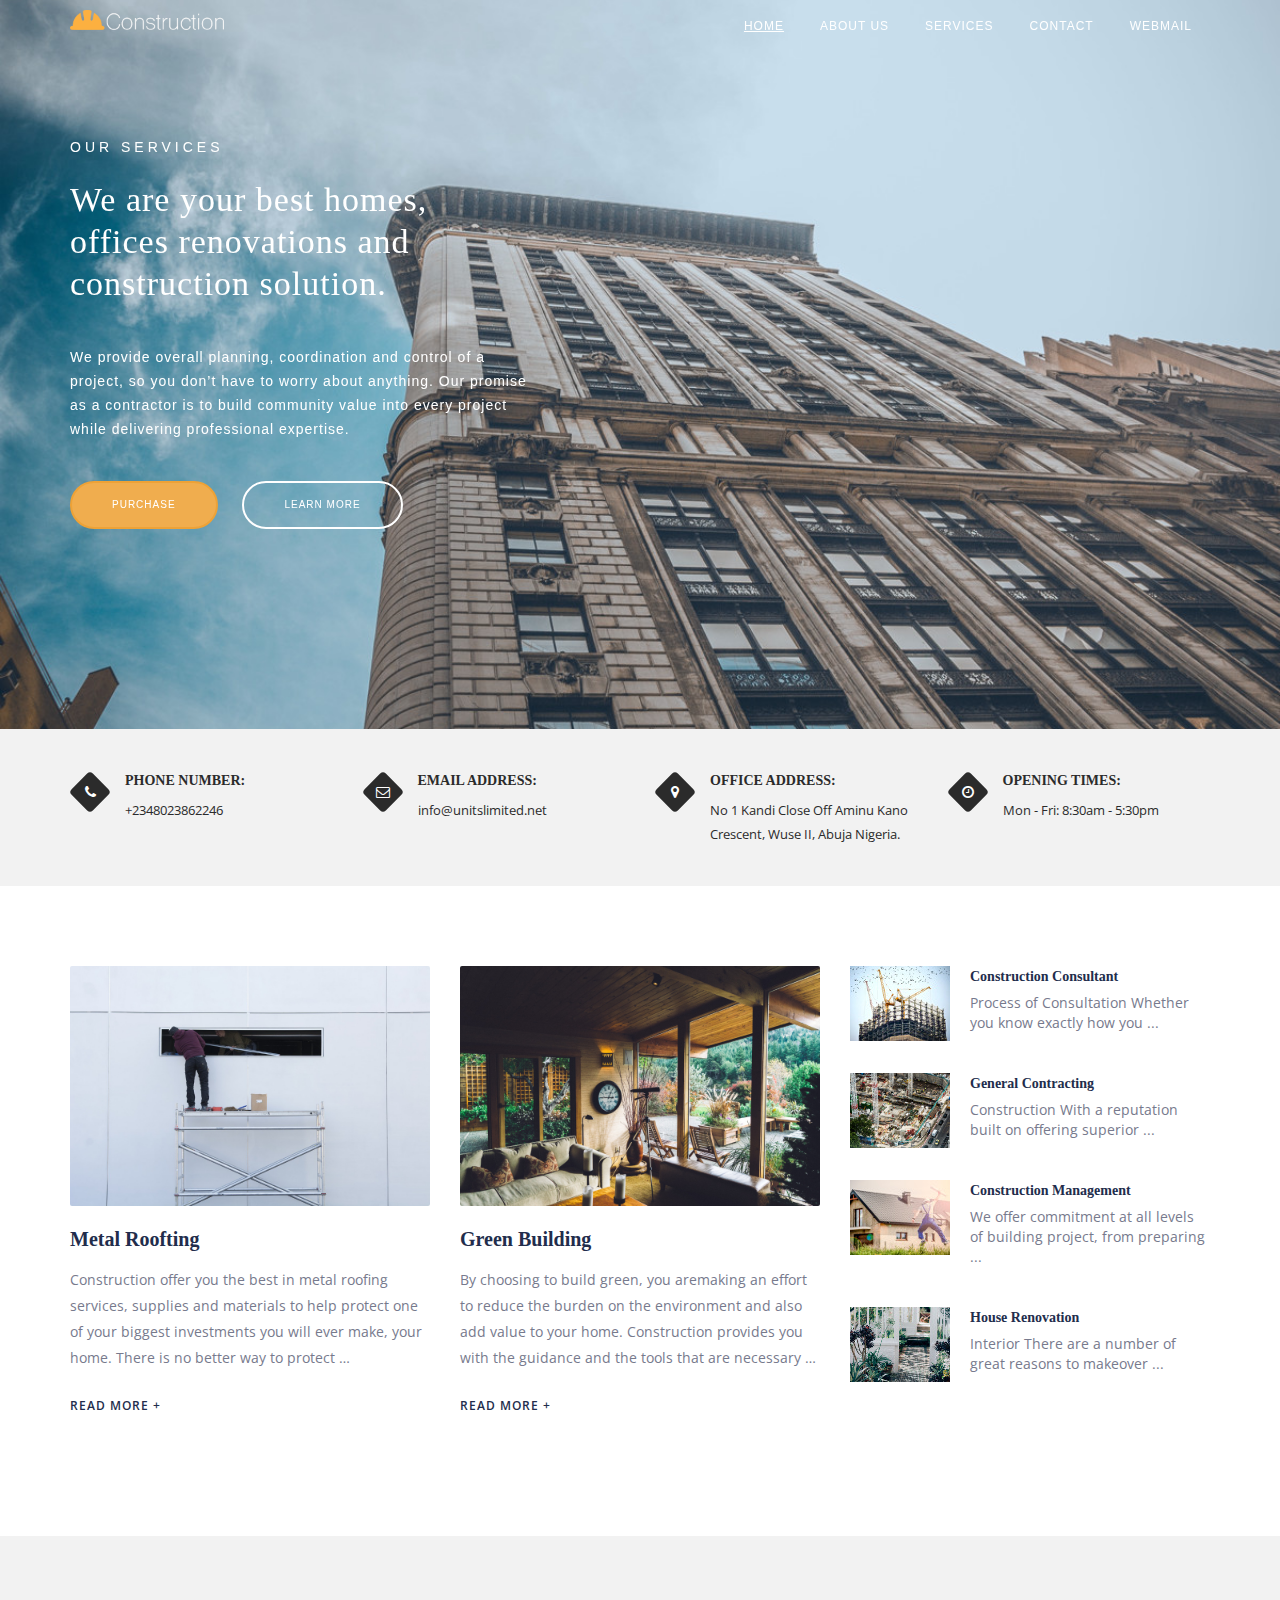
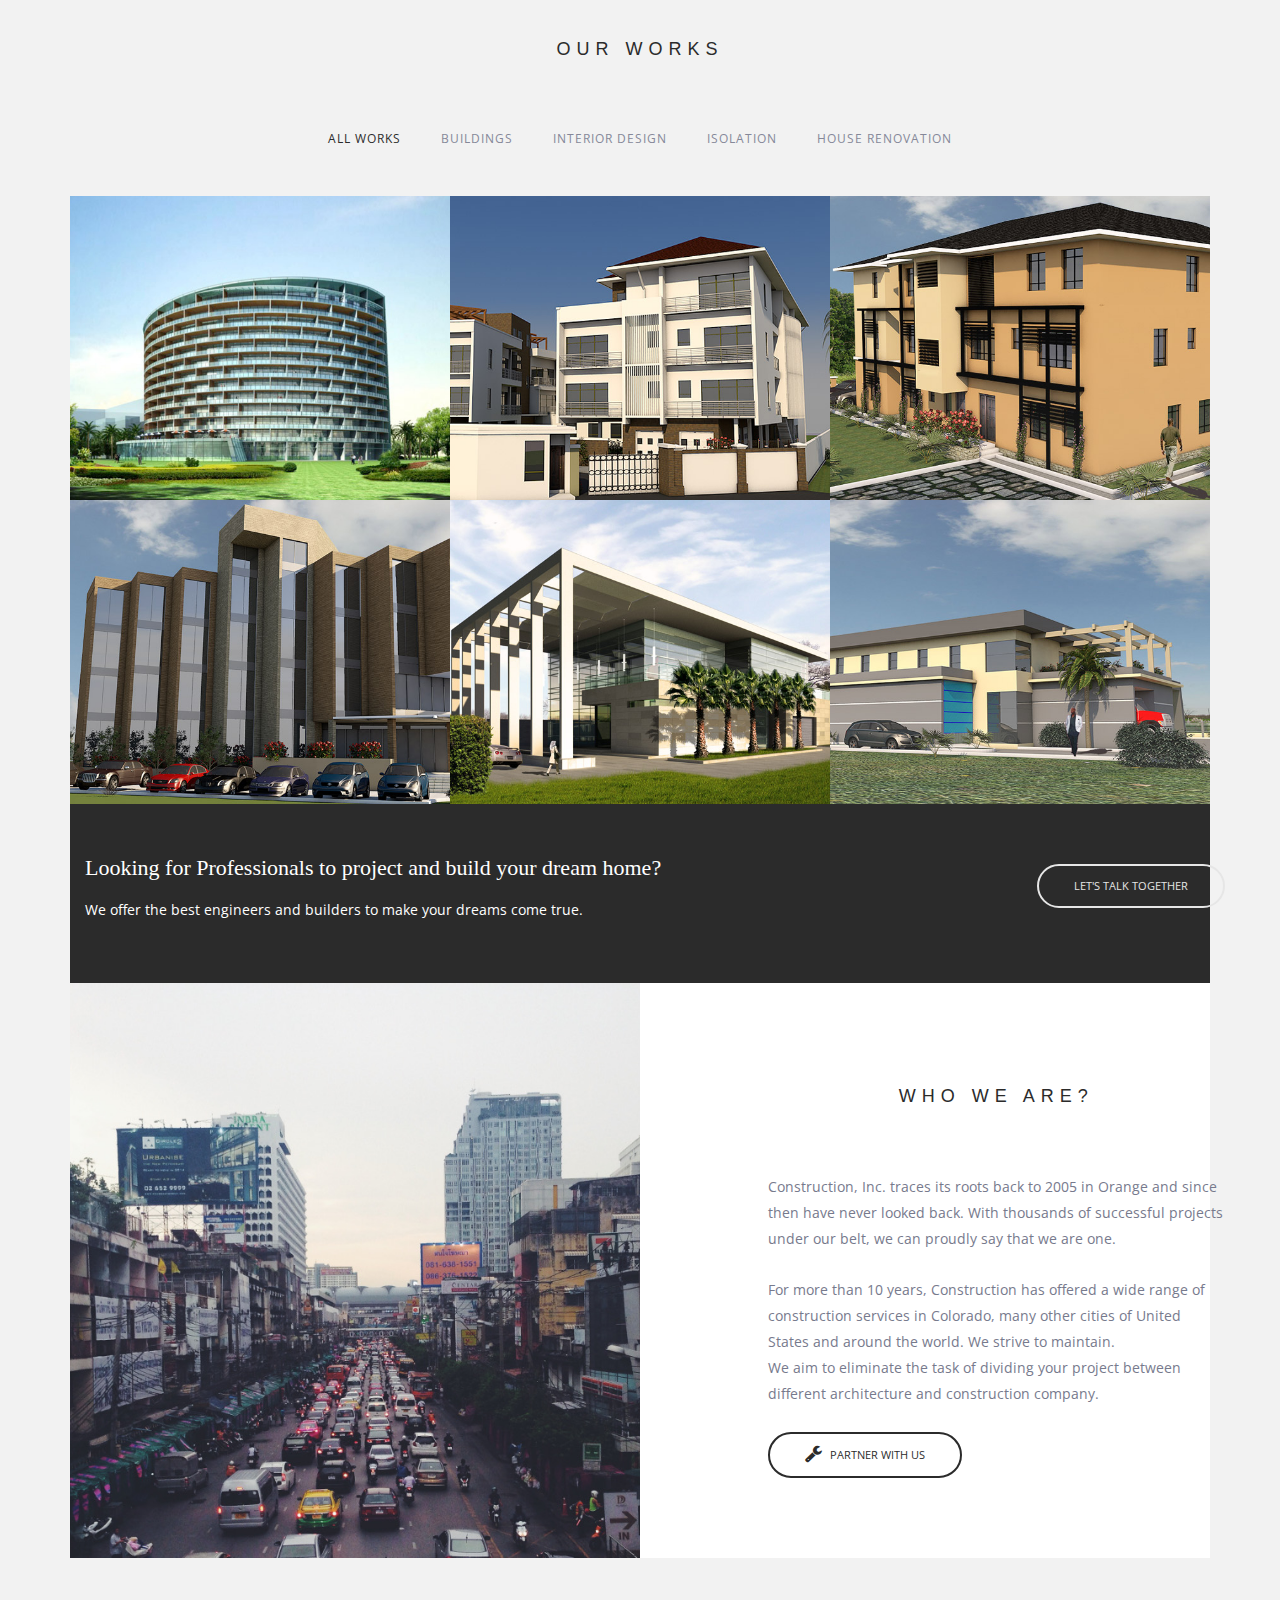
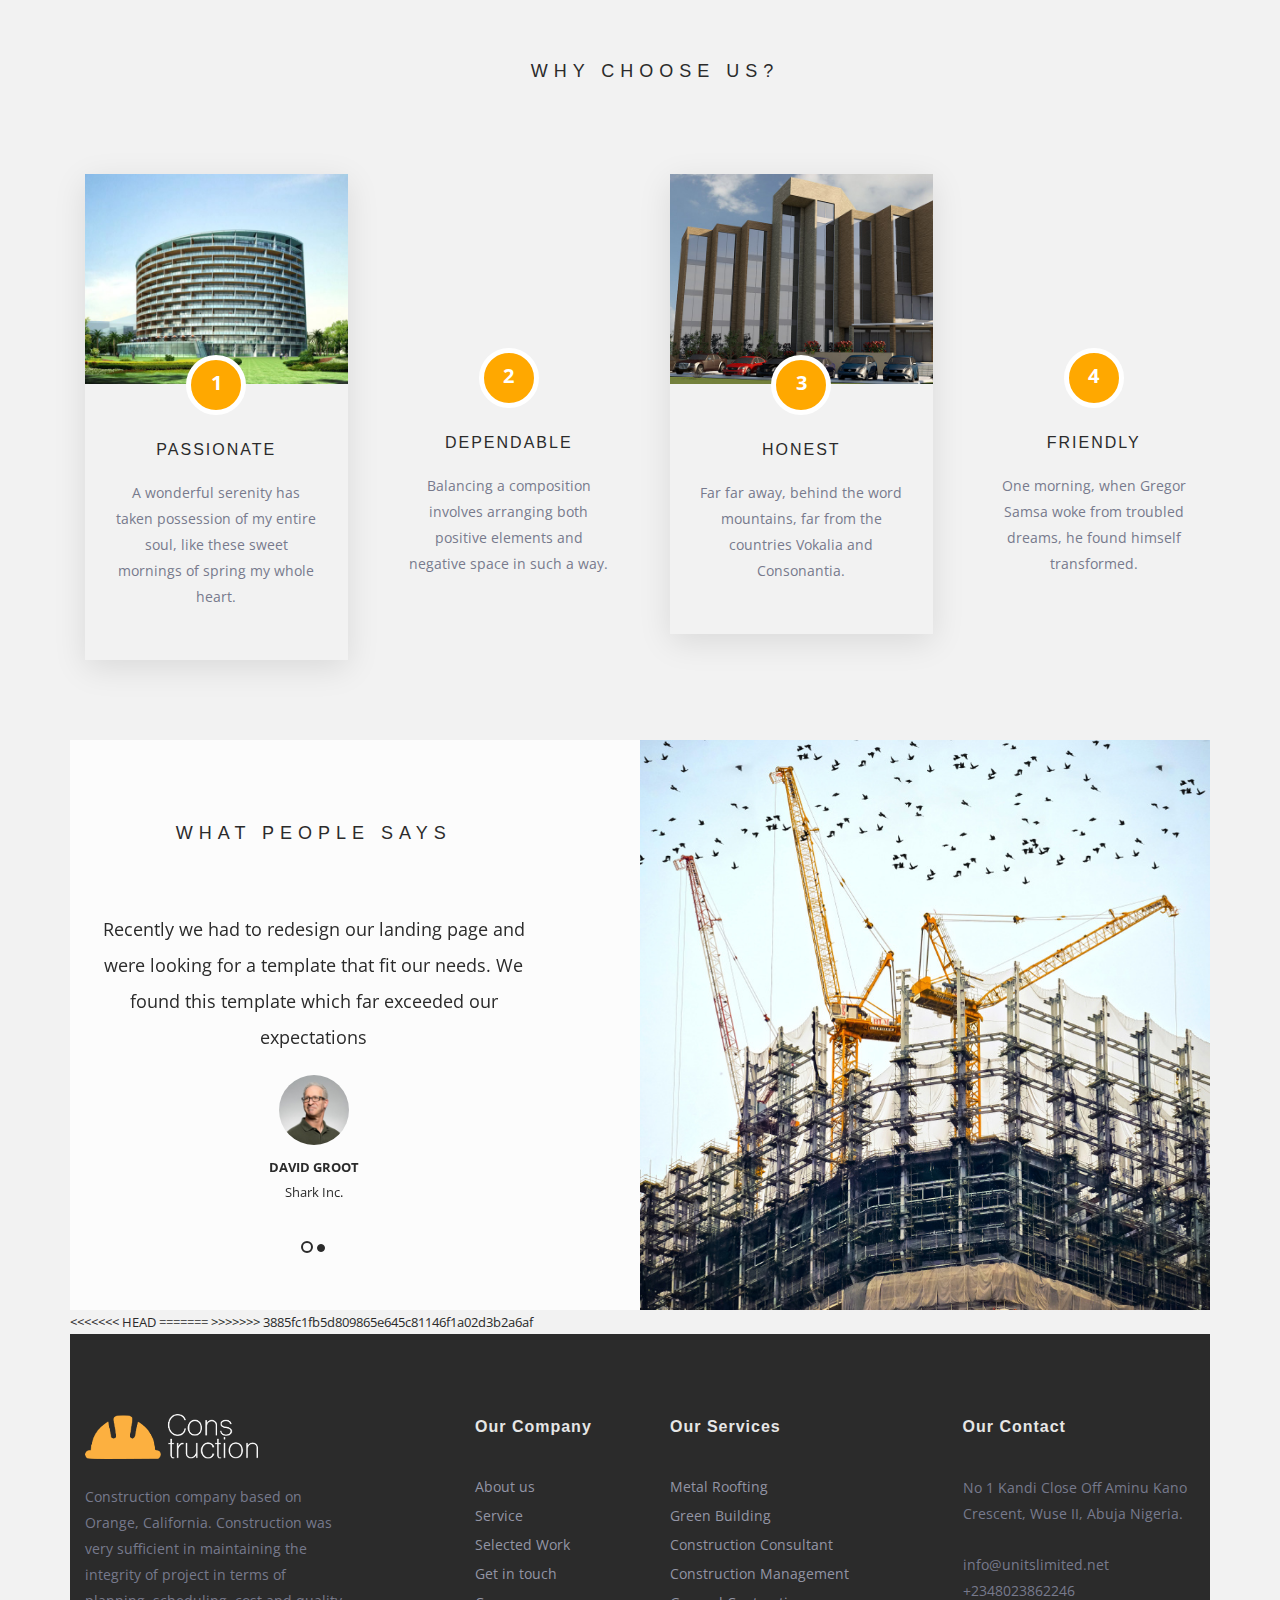
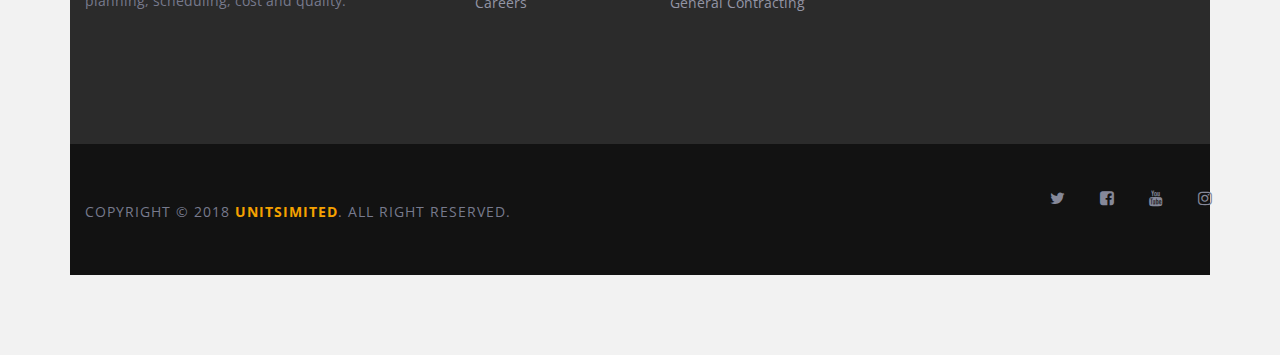
==== commit e9b857e1: "Update index.html" ====
--- a/units_Limited/index.html
+++ b/units_Limited/index.html
@@ -220,6 +220,16 @@
             </div>
           </div><!-- .col-md-12 -->
         </div><!-- .row -->
+        
+        <div class="row">
+          <div class="col-md-12">
+            <ul class="work-filter">
+              <li class="active" data-filter="*"><a href="#">All works</a></li>
+              <li data-filter=".buildings"><a href="#buildings">Buildings</a></li>
+              <li data-filter=".interior-design"><a href="#interior-design">Interior Design</a></li>
+              <li data-filter=".isolation"><a href="#isolation">Isolation</a></li>
+              <li data-filter=".house-renovation"><a href="#house-renovation">House Renovation</a></li>
+            </ul><!-- .work-filter -->
 
         <div class="row">
           <div class="col-md-12">
--- a/units_Limited/assets/css/Pe-icon-7-stroke.css
+++ b/units_Limited/assets/css/Pe-icon-7-stroke.css
@@ -0,0 +1,631 @@
+@font-face {
+	font-family: 'Pe-icon-7-stroke';
+	src:url('../fonts/Pe-icon-7-stroke.eot?d7yf1v');
+	src:url('../fonts/Pe-icon-7-stroke.eot?#iefixd7yf1v') format('embedded-opentype'),
+		url('../fonts/Pe-icon-7-stroke.woff?d7yf1v') format('woff'),
+		url('../fonts/Pe-icon-7-stroke.ttf?d7yf1v') format('truetype'),
+		url('../fonts/Pe-icon-7-stroke.svg?d7yf1v#Pe-icon-7-stroke') format('svg');
+	font-weight: normal;
+	font-style: normal;
+}
+
+[class^="pe-7s-"], [class*=" pe-7s-"] {
+	font-family: 'Pe-icon-7-stroke';
+	speak: none;
+	font-style: normal;
+	font-weight: normal;
+	font-variant: normal;
+	text-transform: none;
+	line-height: 1;
+
+	/* Better Font Rendering =========== */
+	-webkit-font-smoothing: antialiased;
+	-moz-osx-font-smoothing: grayscale;
+}
+
+.pe-7s-album:before {
+	content: "\e6aa";
+}
+.pe-7s-arc:before {
+	content: "\e6ab";
+}
+.pe-7s-back-2:before {
+	content: "\e6ac";
+}
+.pe-7s-bandaid:before {
+	content: "\e6ad";
+}
+.pe-7s-car:before {
+	content: "\e6ae";
+}
+.pe-7s-diamond:before {
+	content: "\e6af";
+}
+.pe-7s-door-lock:before {
+	content: "\e6b0";
+}
+.pe-7s-eyedropper:before {
+	content: "\e6b1";
+}
+.pe-7s-female:before {
+	content: "\e6b2";
+}
+.pe-7s-gym:before {
+	content: "\e6b3";
+}
+.pe-7s-hammer:before {
+	content: "\e6b4";
+}
+.pe-7s-headphones:before {
+	content: "\e6b5";
+}
+.pe-7s-helm:before {
+	content: "\e6b6";
+}
+.pe-7s-hourglass:before {
+	content: "\e6b7";
+}
+.pe-7s-leaf:before {
+	content: "\e6b8";
+}
+.pe-7s-magic-wand:before {
+	content: "\e6b9";
+}
+.pe-7s-male:before {
+	content: "\e6ba";
+}
+.pe-7s-map-2:before {
+	content: "\e6bb";
+}
+.pe-7s-next-2:before {
+	content: "\e6bc";
+}
+.pe-7s-paint-bucket:before {
+	content: "\e6bd";
+}
+.pe-7s-pendrive:before {
+	content: "\e6be";
+}
+.pe-7s-photo:before {
+	content: "\e6bf";
+}
+.pe-7s-piggy:before {
+	content: "\e6c0";
+}
+.pe-7s-plugin:before {
+	content: "\e6c1";
+}
+.pe-7s-refresh-2:before {
+	content: "\e6c2";
+}
+.pe-7s-rocket:before {
+	content: "\e6c3";
+}
+.pe-7s-settings:before {
+	content: "\e6c4";
+}
+.pe-7s-shield:before {
+	content: "\e6c5";
+}
+.pe-7s-smile:before {
+	content: "\e6c6";
+}
+.pe-7s-usb:before {
+	content: "\e6c7";
+}
+.pe-7s-vector:before {
+	content: "\e6c8";
+}
+.pe-7s-wine:before {
+	content: "\e6c9";
+}
+.pe-7s-cloud-upload:before {
+	content: "\e68a";
+}
+.pe-7s-cash:before {
+	content: "\e68c";
+}
+.pe-7s-close:before {
+	content: "\e680";
+}
+.pe-7s-bluetooth:before {
+	content: "\e68d";
+}
+.pe-7s-cloud-download:before {
+	content: "\e68b";
+}
+.pe-7s-way:before {
+	content: "\e68e";
+}
+.pe-7s-close-circle:before {
+	content: "\e681";
+}
+.pe-7s-id:before {
+	content: "\e68f";
+}
+.pe-7s-angle-up:before {
+	content: "\e682";
+}
+.pe-7s-wristwatch:before {
+	content: "\e690";
+}
+.pe-7s-angle-up-circle:before {
+	content: "\e683";
+}
+.pe-7s-world:before {
+	content: "\e691";
+}
+.pe-7s-angle-right:before {
+	content: "\e684";
+}
+.pe-7s-volume:before {
+	content: "\e692";
+}
+.pe-7s-angle-right-circle:before {
+	content: "\e685";
+}
+.pe-7s-users:before {
+	content: "\e693";
+}
+.pe-7s-angle-left:before {
+	content: "\e686";
+}
+.pe-7s-user-female:before {
+	content: "\e694";
+}
+.pe-7s-angle-left-circle:before {
+	content: "\e687";
+}
+.pe-7s-up-arrow:before {
+	content: "\e695";
+}
+.pe-7s-angle-down:before {
+	content: "\e688";
+}
+.pe-7s-switch:before {
+	content: "\e696";
+}
+.pe-7s-angle-down-circle:before {
+	content: "\e689";
+}
+.pe-7s-scissors:before {
+	content: "\e697";
+}
+.pe-7s-wallet:before {
+	content: "\e600";
+}
+.pe-7s-safe:before {
+	content: "\e698";
+}
+.pe-7s-volume2:before {
+	content: "\e601";
+}
+.pe-7s-volume1:before {
+	content: "\e602";
+}
+.pe-7s-voicemail:before {
+	content: "\e603";
+}
+.pe-7s-video:before {
+	content: "\e604";
+}
+.pe-7s-user:before {
+	content: "\e605";
+}
+.pe-7s-upload:before {
+	content: "\e606";
+}
+.pe-7s-unlock:before {
+	content: "\e607";
+}
+.pe-7s-umbrella:before {
+	content: "\e608";
+}
+.pe-7s-trash:before {
+	content: "\e609";
+}
+.pe-7s-tools:before {
+	content: "\e60a";
+}
+.pe-7s-timer:before {
+	content: "\e60b";
+}
+.pe-7s-ticket:before {
+	content: "\e60c";
+}
+.pe-7s-target:before {
+	content: "\e60d";
+}
+.pe-7s-sun:before {
+	content: "\e60e";
+}
+.pe-7s-study:before {
+	content: "\e60f";
+}
+.pe-7s-stopwatch:before {
+	content: "\e610";
+}
+.pe-7s-star:before {
+	content: "\e611";
+}
+.pe-7s-speaker:before {
+	content: "\e612";
+}
+.pe-7s-signal:before {
+	content: "\e613";
+}
+.pe-7s-shuffle:before {
+	content: "\e614";
+}
+.pe-7s-shopbag:before {
+	content: "\e615";
+}
+.pe-7s-share:before {
+	content: "\e616";
+}
+.pe-7s-server:before {
+	content: "\e617";
+}
+.pe-7s-search:before {
+	content: "\e618";
+}
+.pe-7s-film:before {
+	content: "\e6a5";
+}
+.pe-7s-science:before {
+	content: "\e619";
+}
+.pe-7s-disk:before {
+	content: "\e6a6";
+}
+.pe-7s-ribbon:before {
+	content: "\e61a";
+}
+.pe-7s-repeat:before {
+	content: "\e61b";
+}
+.pe-7s-refresh:before {
+	content: "\e61c";
+}
+.pe-7s-add-user:before {
+	content: "\e6a9";
+}
+.pe-7s-refresh-cloud:before {
+	content: "\e61d";
+}
+.pe-7s-paperclip:before {
+	content: "\e69c";
+}
+.pe-7s-radio:before {
+	content: "\e61e";
+}
+.pe-7s-note2:before {
+	content: "\e69d";
+}
+.pe-7s-print:before {
+	content: "\e61f";
+}
+.pe-7s-network:before {
+	content: "\e69e";
+}
+.pe-7s-prev:before {
+	content: "\e620";
+}
+.pe-7s-mute:before {
+	content: "\e69f";
+}
+.pe-7s-power:before {
+	content: "\e621";
+}
+.pe-7s-medal:before {
+	content: "\e6a0";
+}
+.pe-7s-portfolio:before {
+	content: "\e622";
+}
+.pe-7s-like2:before {
+	content: "\e6a1";
+}
+.pe-7s-plus:before {
+	content: "\e623";
+}
+.pe-7s-left-arrow:before {
+	content: "\e6a2";
+}
+.pe-7s-play:before {
+	content: "\e624";
+}
+.pe-7s-key:before {
+	content: "\e6a3";
+}
+.pe-7s-plane:before {
+	content: "\e625";
+}
+.pe-7s-joy:before {
+	content: "\e6a4";
+}
+.pe-7s-photo-gallery:before {
+	content: "\e626";
+}
+.pe-7s-pin:before {
+	content: "\e69b";
+}
+.pe-7s-phone:before {
+	content: "\e627";
+}
+.pe-7s-plug:before {
+	content: "\e69a";
+}
+.pe-7s-pen:before {
+	content: "\e628";
+}
+.pe-7s-right-arrow:before {
+	content: "\e699";
+}
+.pe-7s-paper-plane:before {
+	content: "\e629";
+}
+.pe-7s-delete-user:before {
+	content: "\e6a7";
+}
+.pe-7s-paint:before {
+	content: "\e62a";
+}
+.pe-7s-bottom-arrow:before {
+	content: "\e6a8";
+}
+.pe-7s-notebook:before {
+	content: "\e62b";
+}
+.pe-7s-note:before {
+	content: "\e62c";
+}
+.pe-7s-next:before {
+	content: "\e62d";
+}
+.pe-7s-news-paper:before {
+	content: "\e62e";
+}
+.pe-7s-musiclist:before {
+	content: "\e62f";
+}
+.pe-7s-music:before {
+	content: "\e630";
+}
+.pe-7s-mouse:before {
+	content: "\e631";
+}
+.pe-7s-more:before {
+	content: "\e632";
+}
+.pe-7s-moon:before {
+	content: "\e633";
+}
+.pe-7s-monitor:before {
+	content: "\e634";
+}
+.pe-7s-micro:before {
+	content: "\e635";
+}
+.pe-7s-menu:before {
+	content: "\e636";
+}
+.pe-7s-map:before {
+	content: "\e637";
+}
+.pe-7s-map-marker:before {
+	content: "\e638";
+}
+.pe-7s-mail:before {
+	content: "\e639";
+}
+.pe-7s-mail-open:before {
+	content: "\e63a";
+}
+.pe-7s-mail-open-file:before {
+	content: "\e63b";
+}
+.pe-7s-magnet:before {
+	content: "\e63c";
+}
+.pe-7s-loop:before {
+	content: "\e63d";
+}
+.pe-7s-look:before {
+	content: "\e63e";
+}
+.pe-7s-lock:before {
+	content: "\e63f";
+}
+.pe-7s-lintern:before {
+	content: "\e640";
+}
+.pe-7s-link:before {
+	content: "\e641";
+}
+.pe-7s-like:before {
+	content: "\e642";
+}
+.pe-7s-light:before {
+	content: "\e643";
+}
+.pe-7s-less:before {
+	content: "\e644";
+}
+.pe-7s-keypad:before {
+	content: "\e645";
+}
+.pe-7s-junk:before {
+	content: "\e646";
+}
+.pe-7s-info:before {
+	content: "\e647";
+}
+.pe-7s-home:before {
+	content: "\e648";
+}
+.pe-7s-help2:before {
+	content: "\e649";
+}
+.pe-7s-help1:before {
+	content: "\e64a";
+}
+.pe-7s-graph3:before {
+	content: "\e64b";
+}
+.pe-7s-graph2:before {
+	content: "\e64c";
+}
+.pe-7s-graph1:before {
+	content: "\e64d";
+}
+.pe-7s-graph:before {
+	content: "\e64e";
+}
+.pe-7s-global:before {
+	content: "\e64f";
+}
+.pe-7s-gleam:before {
+	content: "\e650";
+}
+.pe-7s-glasses:before {
+	content: "\e651";
+}
+.pe-7s-gift:before {
+	content: "\e652";
+}
+.pe-7s-folder:before {
+	content: "\e653";
+}
+.pe-7s-flag:before {
+	content: "\e654";
+}
+.pe-7s-filter:before {
+	content: "\e655";
+}
+.pe-7s-file:before {
+	content: "\e656";
+}
+.pe-7s-expand1:before {
+	content: "\e657";
+}
+.pe-7s-exapnd2:before {
+	content: "\e658";
+}
+.pe-7s-edit:before {
+	content: "\e659";
+}
+.pe-7s-drop:before {
+	content: "\e65a";
+}
+.pe-7s-drawer:before {
+	content: "\e65b";
+}
+.pe-7s-download:before {
+	content: "\e65c";
+}
+.pe-7s-display2:before {
+	content: "\e65d";
+}
+.pe-7s-display1:before {
+	content: "\e65e";
+}
+.pe-7s-diskette:before {
+	content: "\e65f";
+}
+.pe-7s-date:before {
+	content: "\e660";
+}
+.pe-7s-cup:before {
+	content: "\e661";
+}
+.pe-7s-culture:before {
+	content: "\e662";
+}
+.pe-7s-crop:before {
+	content: "\e663";
+}
+.pe-7s-credit:before {
+	content: "\e664";
+}
+.pe-7s-copy-file:before {
+	content: "\e665";
+}
+.pe-7s-config:before {
+	content: "\e666";
+}
+.pe-7s-compass:before {
+	content: "\e667";
+}
+.pe-7s-comment:before {
+	content: "\e668";
+}
+.pe-7s-coffee:before {
+	content: "\e669";
+}
+.pe-7s-cloud:before {
+	content: "\e66a";
+}
+.pe-7s-clock:before {
+	content: "\e66b";
+}
+.pe-7s-check:before {
+	content: "\e66c";
+}
+.pe-7s-chat:before {
+	content: "\e66d";
+}
+.pe-7s-cart:before {
+	content: "\e66e";
+}
+.pe-7s-camera:before {
+	content: "\e66f";
+}
+.pe-7s-call:before {
+	content: "\e670";
+}
+.pe-7s-calculator:before {
+	content: "\e671";
+}
+.pe-7s-browser:before {
+	content: "\e672";
+}
+.pe-7s-box2:before {
+	content: "\e673";
+}
+.pe-7s-box1:before {
+	content: "\e674";
+}
+.pe-7s-bookmarks:before {
+	content: "\e675";
+}
+.pe-7s-bicycle:before {
+	content: "\e676";
+}
+.pe-7s-bell:before {
+	content: "\e677";
+}
+.pe-7s-battery:before {
+	content: "\e678";
+}
+.pe-7s-ball:before {
+	content: "\e679";
+}
+.pe-7s-back:before {
+	content: "\e67a";
+}
+.pe-7s-attention:before {
+	content: "\e67b";
+}
+.pe-7s-anchor:before {
+	content: "\e67c";
+}
+.pe-7s-albums:before {
+	content: "\e67d";
+}
+.pe-7s-alarm:before {
+	content: "\e67e";
+}
+.pe-7s-airplay:before {
+	content: "\e67f";
+}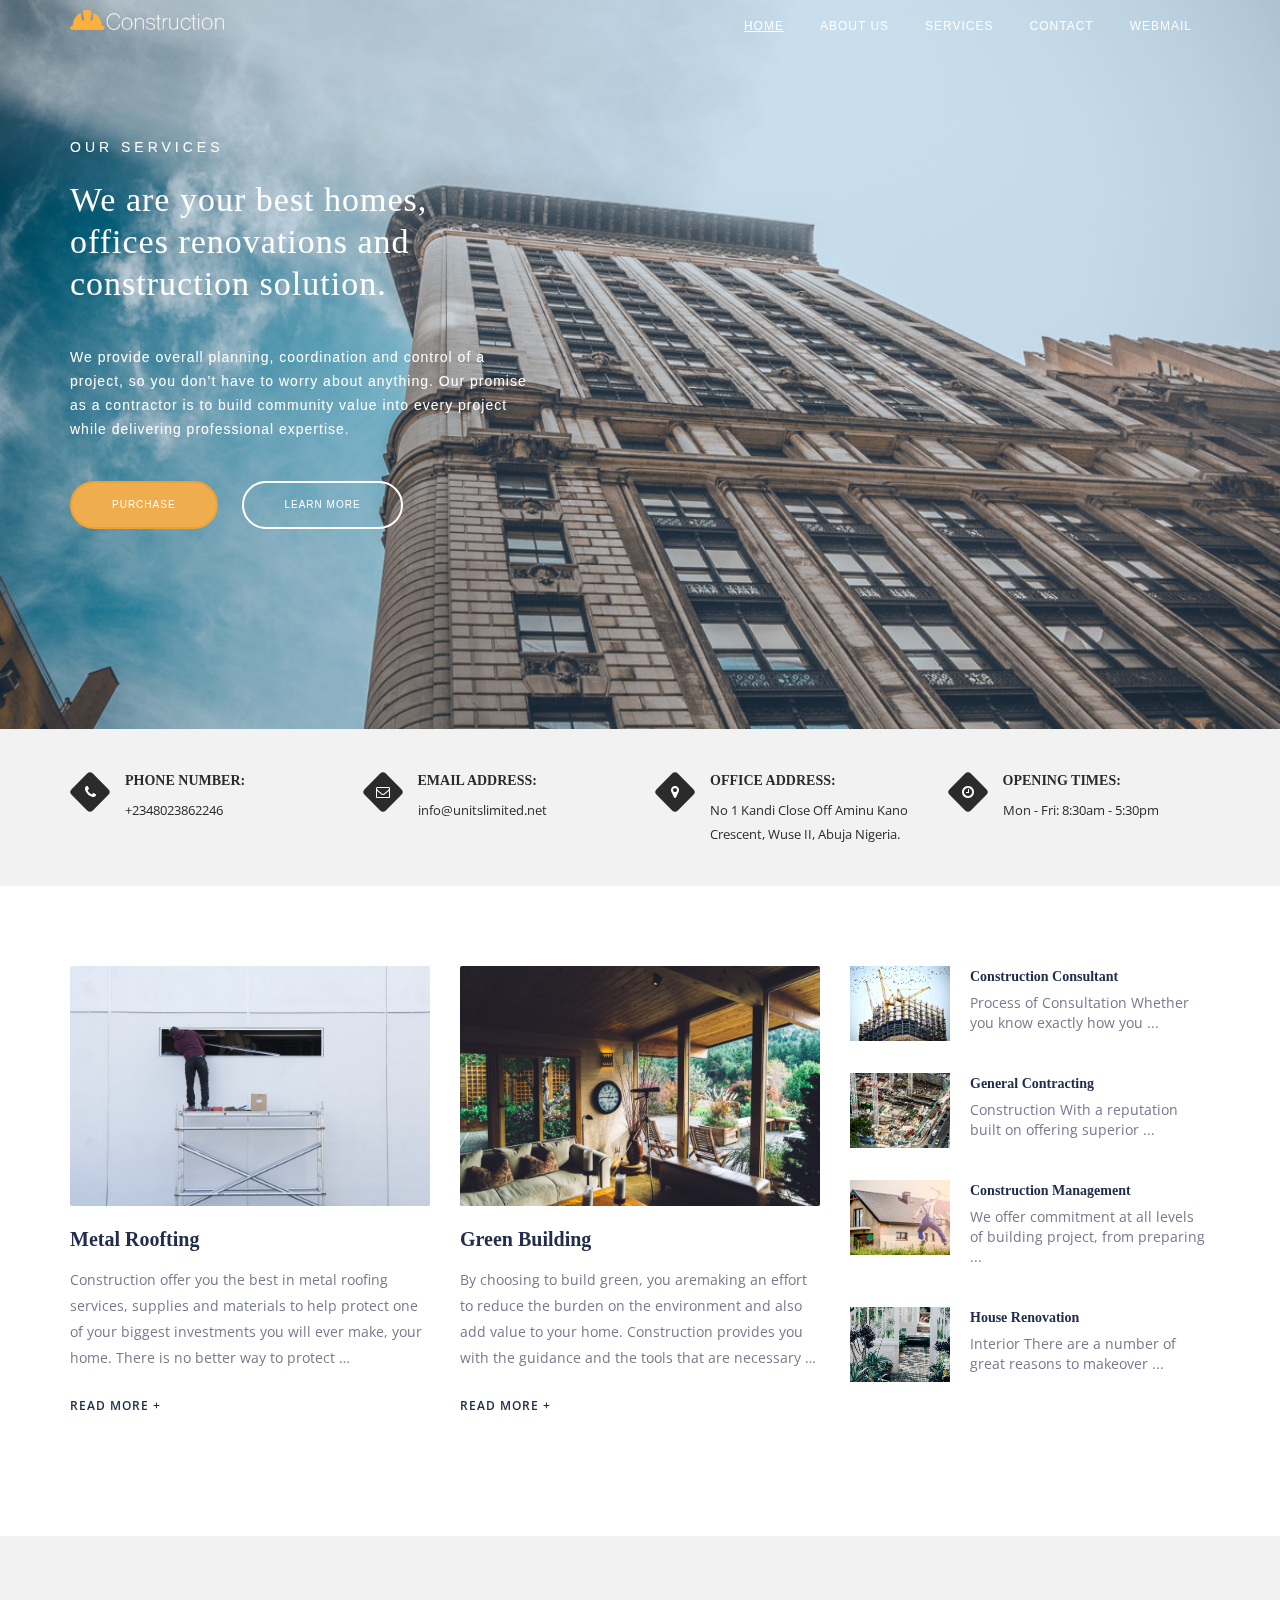
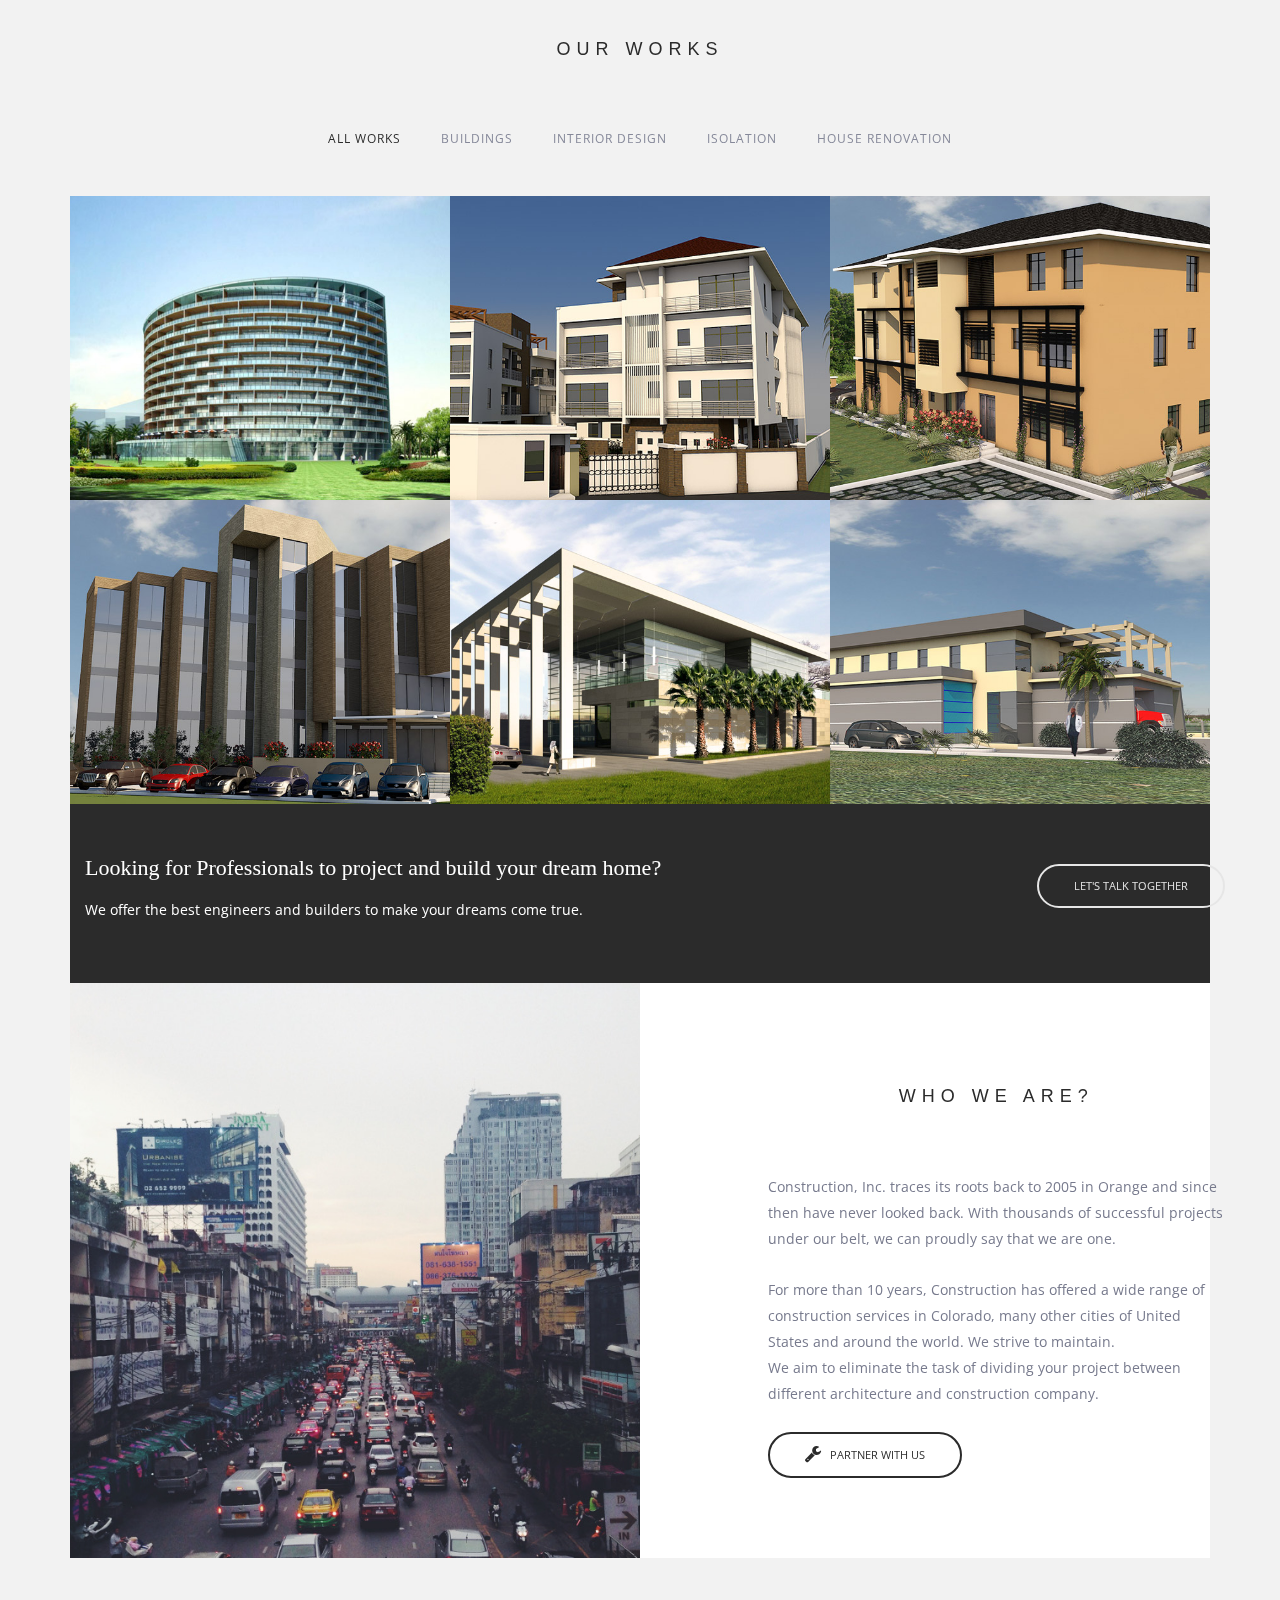
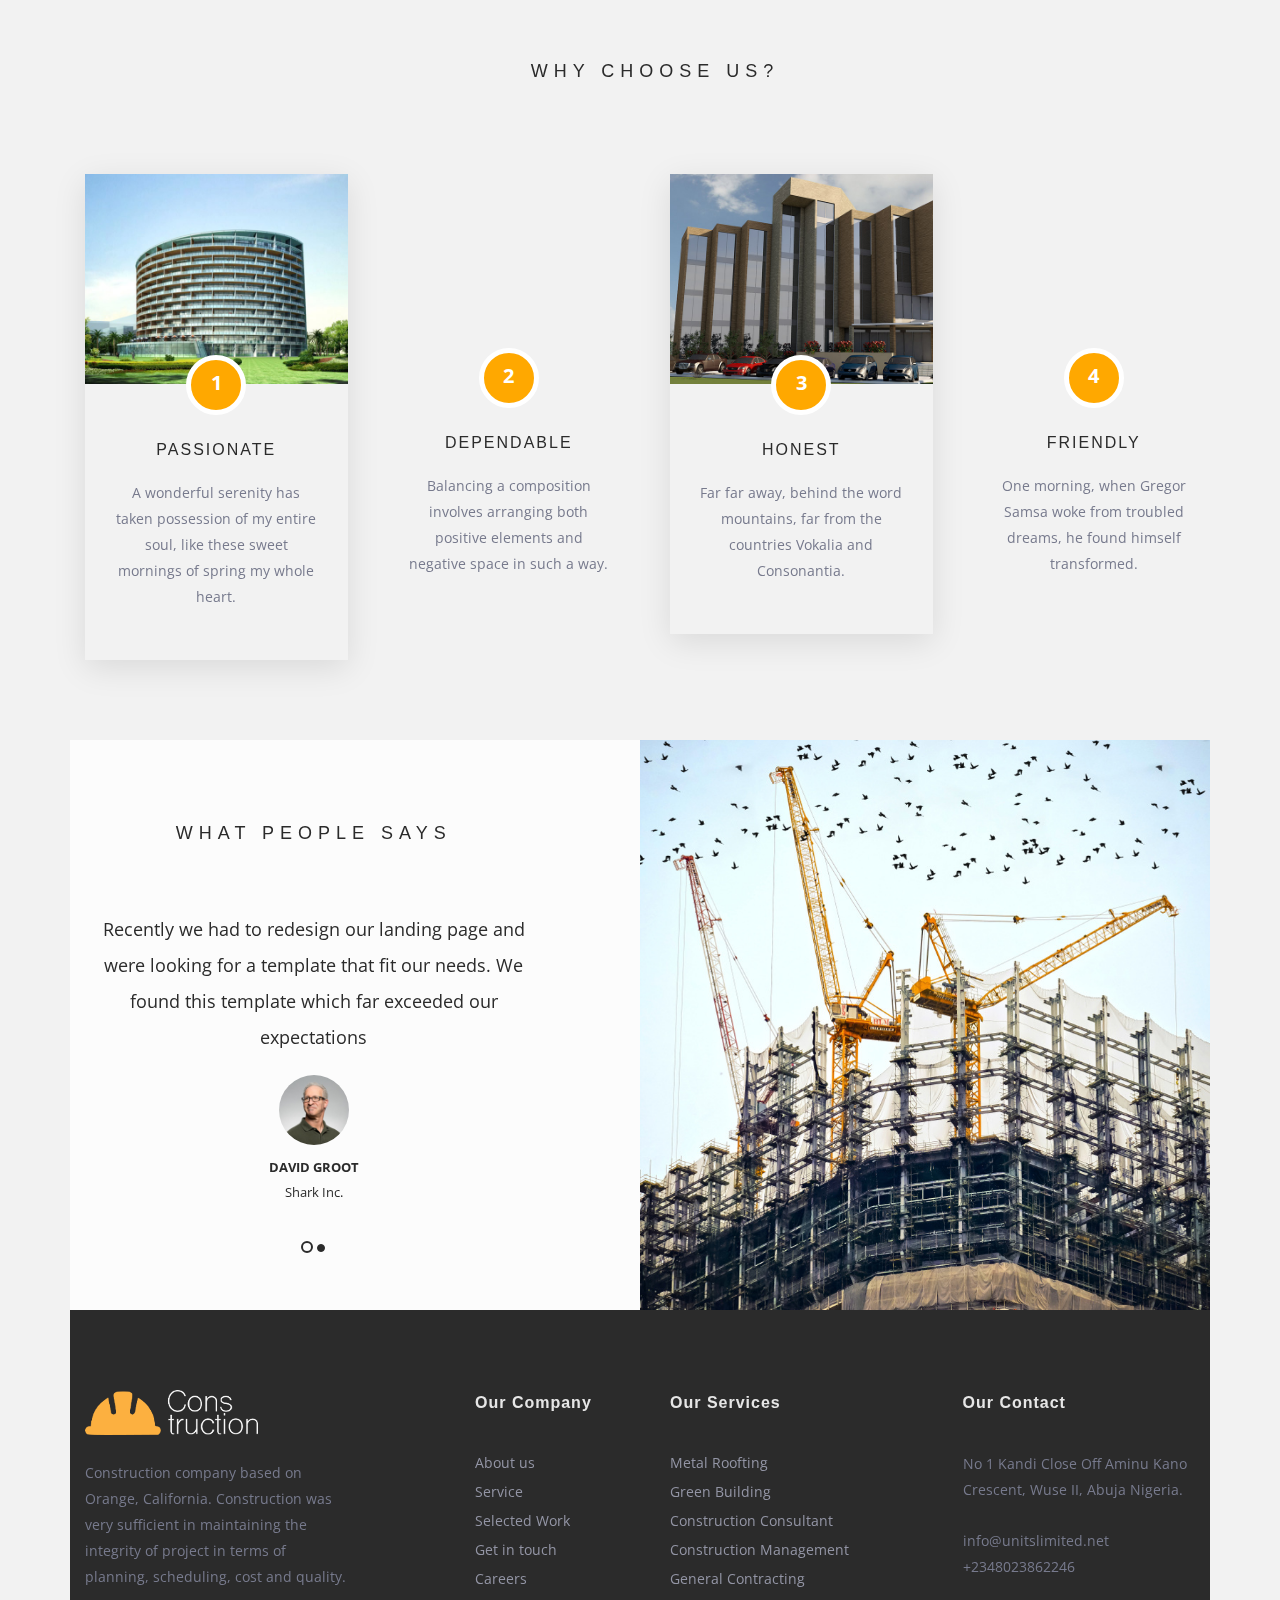
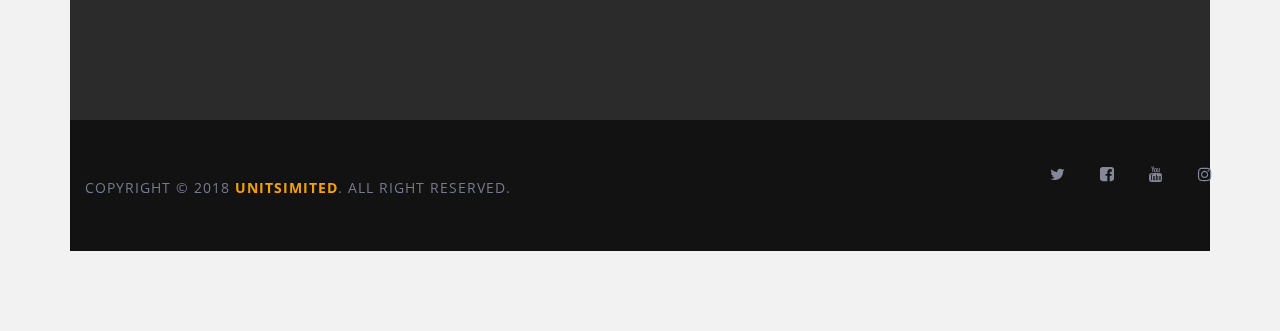
==== commit 9d497d49: "Update index.html" ====
--- a/units_Limited/index.html
+++ b/units_Limited/index.html
@@ -447,11 +447,7 @@
       </div><!-- .container -->
     </div><!-- #testimonial -->
     <!-- end:testimonial -->
-<<<<<<< HEAD
-
-=======
-    
->>>>>>> 3885fc1fb5d809865e645c81146f1a02d3b2a6af
+
     <!-- begin:footer -->
     <footer id="colophon" class="site-footer bg-black" role="contentinfo">
       <div class="container">
